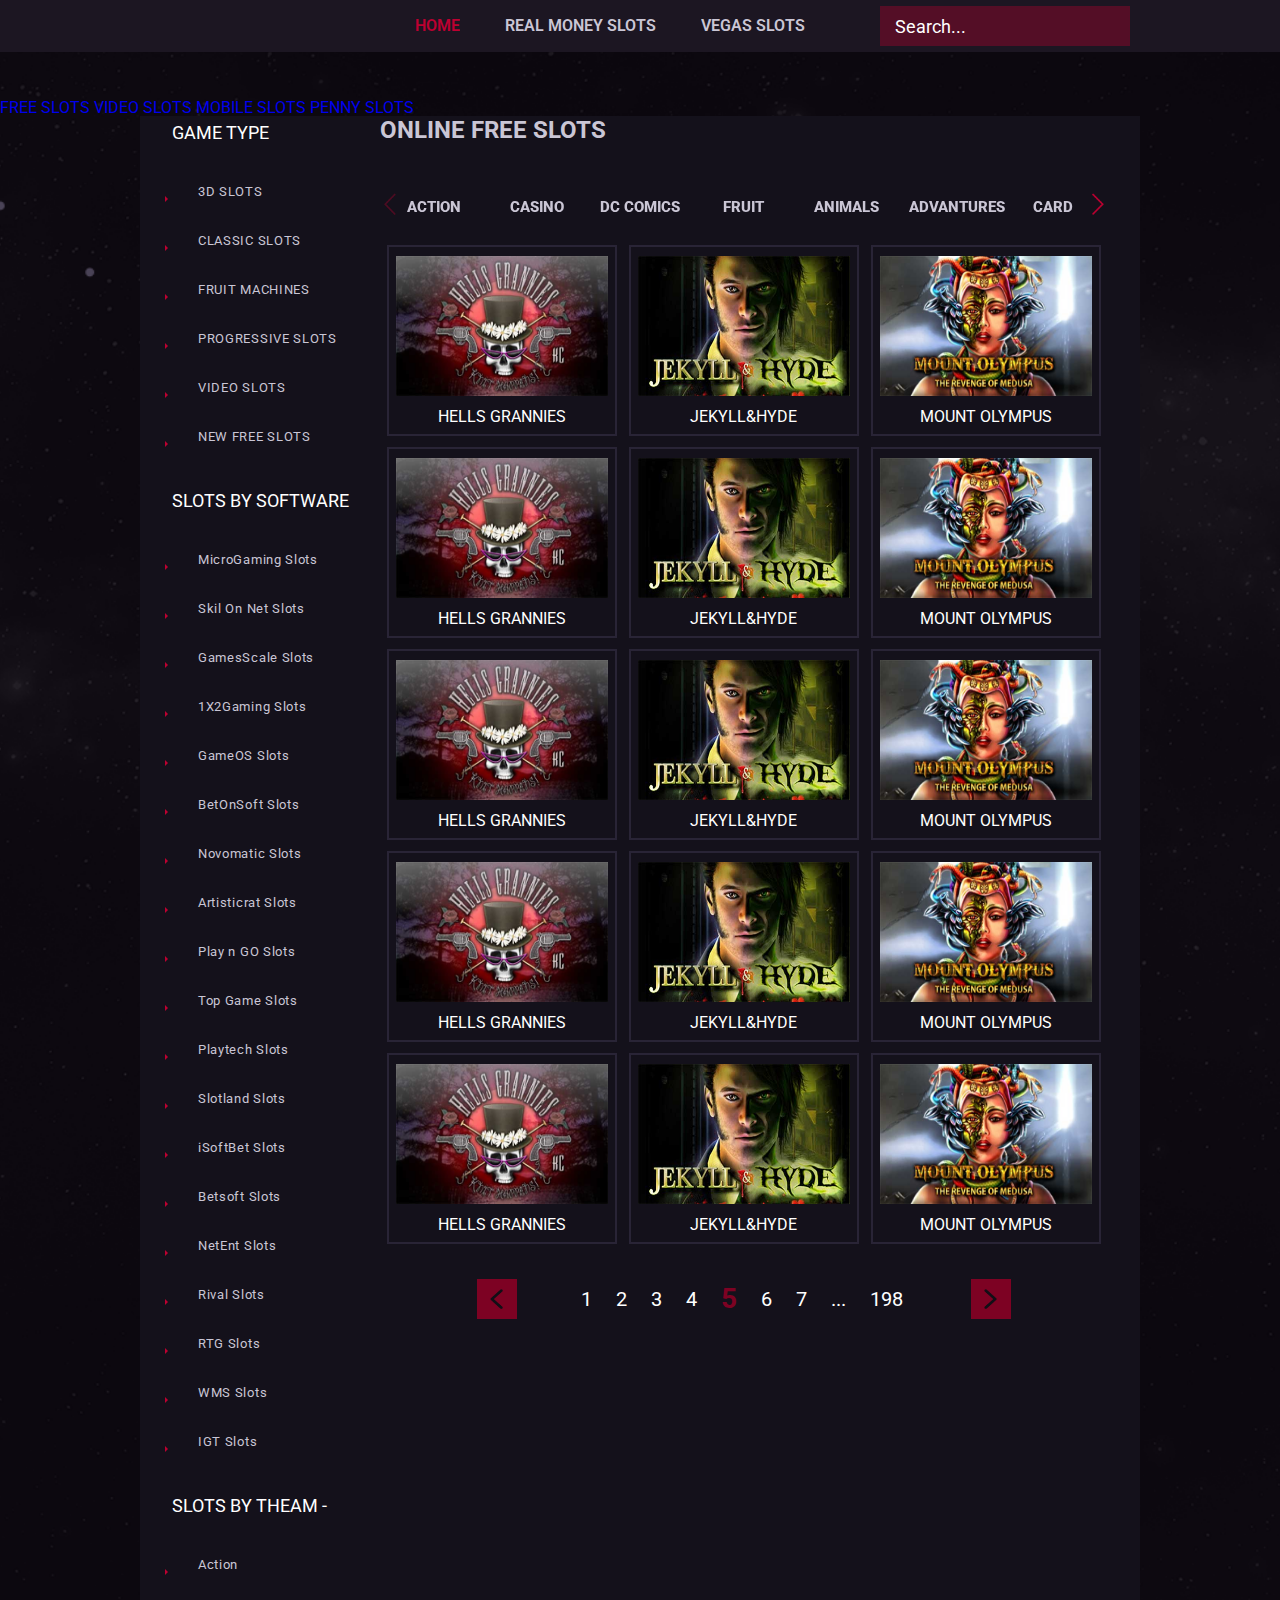
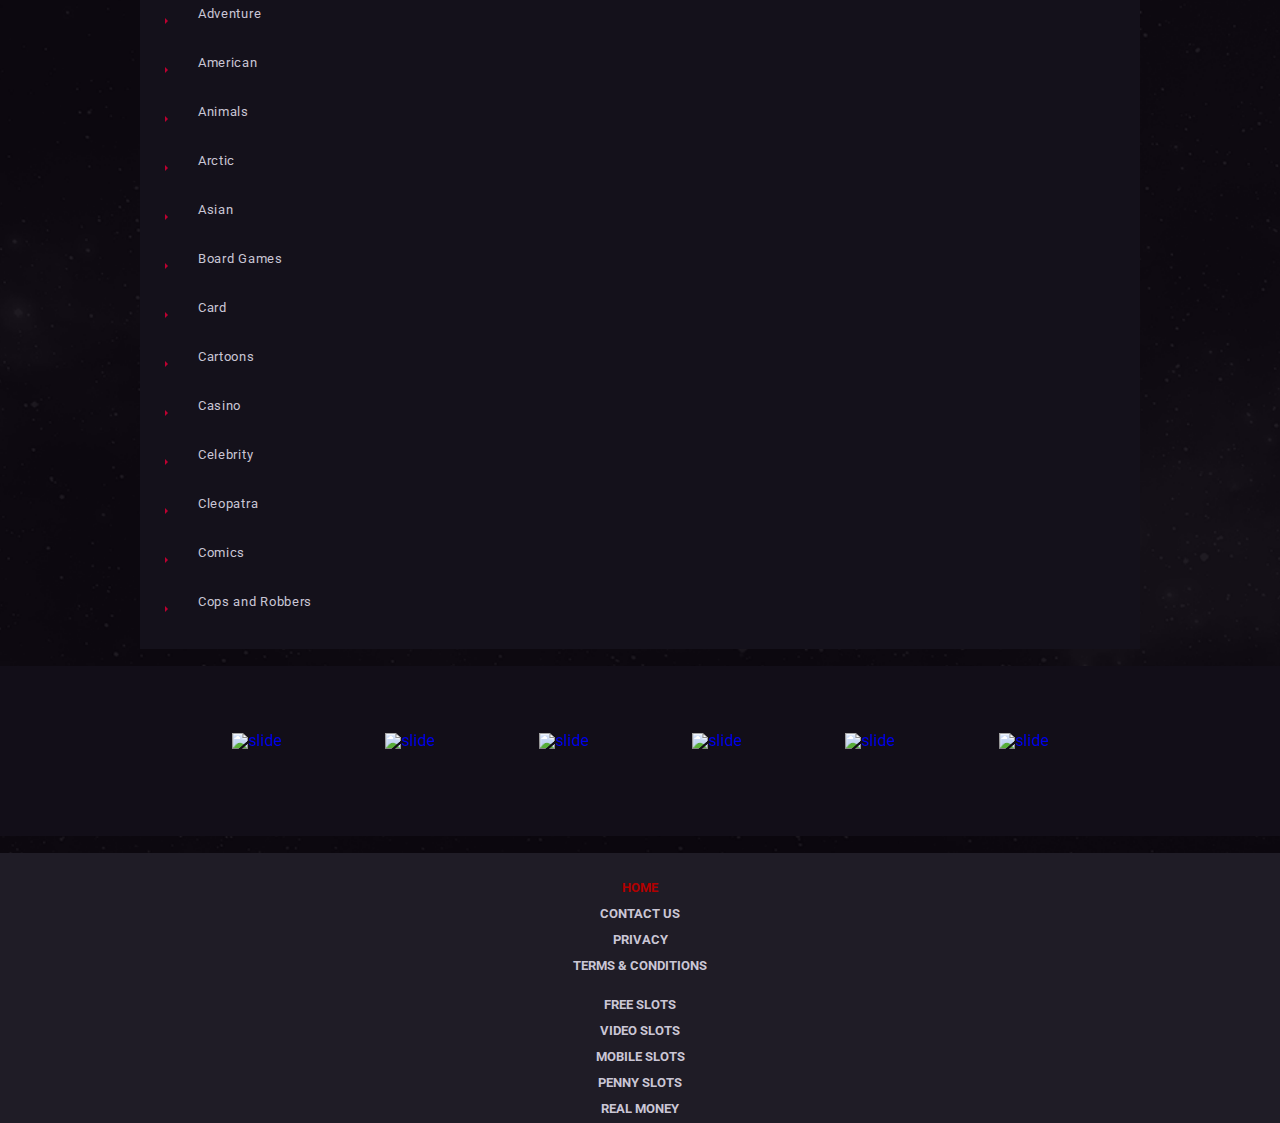
==== index.html @ ea0d7e95 "start" ====
﻿<!DOCTYPE html> 
<html lang="ru">
<head>
    <meta charset="utf-8" />
    <meta name="robots" content="noindex, nofollow">
    <meta name="viewport" content="width=device-width, initial-scale=1, shrink-to-fit=no">
    <meta name="format-detection" content="telephone=no">
    <meta name="format-detection" content="address=no">

    <title>Title</title>
    <link href='https://fonts.googleapis.com/css?family=Roboto:400,700&subset=cyrillic' rel='stylesheet' type='text/css'>
    <link rel="stylesheet" href="css/swiper.min.css" />
    <link rel="stylesheet" href="css/main.css" />
    
</head>
<body>

    <div class="site">

        <!-- site__header -->
        <header class="site__header">

            <!-- site__header-layout -->
            <div class="site__header-layout">

                <!-- logo -->
                <h1 class="logo">
                    <img src="img/logo.png" alt="Rolling Slots"/>
                </h1>
                <!-- /logo -->

                <!-- menu -->
                <nav class="menu">

                    <!-- menu__btn -->
                    <button class="menu__btn"><span></span></button>
                    <!-- /menu__btn -->

                    <!-- menu__home -->
                    <a href="#" class="menu__home"></a>
                    <!-- /menu__home -->

                    <!-- menu__wrap -->
                    <div class="menu__wrap">

                        <a href="#" class="active">HOME</a>
                        <a href="#">real money slots</a>
                        <a href="#">vegas slots</a>

                        <!-- menu__aside -->
                        <div class="menu__aside">
                            <dl>
                                <dt>Game type</dt>
                                <dd>
                                    <ul>
                                        <li><a href="#">3D SLOTS</a></li>
                                        <li><a href="#">CLASSIC SLOTS</a></li>
                                        <li><a href="#">FRUIT MACHINES</a></li>
                                        <li><a href="#">PROGRESSIVE SLOTS</a></li>
                                        <li><a href="#">VIDEO SLOTS</a></li>
                                        <li><a href="#">NEW FREE SLOTS</a></li>
                                    </ul>
                                </dd>

                                <dt>slots by software</dt>
                                <dd>
                                    <ul>
                                        <li><a href="#">MicroGaming Slots</a></li>
                                        <li><a href="#">Skil On Net Slots</a></li>
                                        <li><a href="#">GamesScale Slots</a></li>
                                        <li><a href="#">1X2Gaming Slots</a></li>
                                        <li><a href="#">GameOS Slots</a></li>
                                        <li><a href="#">BetOnSoft Slots</a></li>
                                        <li><a href="#">Novomatic Slots</a></li>
                                        <li><a href="#">Artisticrat Slots</a></li>
                                        <li><a href="#">Play n GO Slots</a></li>
                                        <li><a href="#">Top Game Slots</a></li>
                                        <li><a href="#">Playtech Slots</a></li>
                                        <li><a href="#">Slotland Slots</a></li>
                                        <li><a href="#">iSoftBet Slots</a></li>
                                        <li><a href="#">Betsoft Slots</a></li>
                                        <li><a href="#">NetEnt Slots</a></li>
                                        <li><a href="#">Rival Slots</a></li>
                                        <li><a href="#">RTG Slots</a></li>
                                        <li><a href="#">WMS Slots</a></li>
                                        <li><a href="#">IGT Slots</a></li>
                                    </ul>
                                </dd>

                                <dt>slots by ThEAM - </dt>
                                <dd>
                                    <ul>
                                        <li><a href="#">Action</a></li>
                                        <li><a href="#">Adventure</a></li>
                                        <li><a href="#">American</a></li>
                                        <li><a href="#">Animals</a></li>
                                        <li><a href="#">Arctic</a></li>
                                        <li><a href="#">Asian</a></li>
                                        <li><a href="#">Board Games</a></li>
                                        <li><a href="#">Card</a></li>
                                        <li><a href="#">Cartoons</a></li>
                                        <li><a href="#">Casino</a></li>
                                        <li><a href="#">Celebrity</a></li>
                                        <li><a href="#">Cleopatra</a></li>
                                        <li><a href="#">Comics</a></li>
                                        <li><a href="#">Cops and Robbers</a></li>
                                    </ul>
                                </dd>
                            </dl>
                        </div>
                        <!-- /menu__aside -->

                    </div>
                    <!-- /menu__wrap -->
                </nav>
                <!-- /menu -->

                <!-- search -->
                <div class="search">
                    <!-- search__frame -->
                    <div class="search__frame">
                        <input type="search" name="search" placeholder="Search..."/>
                        <button name="find" value="find"></button>
                    </div>
                    <!-- /search__frame -->
                </div>
                <!-- /search -->
            </div>
            <!-- /site__header-layout -->

        </header>
        <!-- /site__header -->

        <!-- site__content-menu -->
        <div class="site__content-menu">
            <a href="#">FREE SLOTS</a>
            <a href="#">VIDEO SLOTS</a>
            <a href="#">MOBILE SLOTS</a>
            <a href="#">PENNY SLOTS</a>
        </div>
        <!-- site__content-menu -->

        <!-- site__content -->
        <div class="site__content">

            <!-- site__content-layout -->
            <div class="site__content-layout">

                <!-- site__aside -->
                <aside class="menu__aside site__aside">

                    <dl>
                        <dt>Game type</dt>
                        <dd>
                            <ul>
                                <li><a href="#">3D SLOTS</a></li>
                                <li><a href="#">CLASSIC SLOTS</a></li>
                                <li><a href="#">FRUIT MACHINES</a></li>
                                <li><a href="#">PROGRESSIVE SLOTS</a></li>
                                <li><a href="#">VIDEO SLOTS</a></li>
                                <li><a href="#">NEW FREE SLOTS</a></li>
                            </ul>
                        </dd>

                        <dt>slots by software</dt>
                        <dd>
                            <ul>
                                <li><a href="#">MicroGaming Slots</a></li>
                                <li><a href="#">Skil On Net Slots</a></li>
                                <li><a href="#">GamesScale Slots</a></li>
                                <li><a href="#">1X2Gaming Slots</a></li>
                                <li><a href="#">GameOS Slots</a></li>
                                <li><a href="#">BetOnSoft Slots</a></li>
                                <li><a href="#">Novomatic Slots</a></li>
                                <li><a href="#">Artisticrat Slots</a></li>
                                <li><a href="#">Play n GO Slots</a></li>
                                <li><a href="#">Top Game Slots</a></li>
                                <li><a href="#">Playtech Slots</a></li>
                                <li><a href="#">Slotland Slots</a></li>
                                <li><a href="#">iSoftBet Slots</a></li>
                                <li><a href="#">Betsoft Slots</a></li>
                                <li><a href="#">NetEnt Slots</a></li>
                                <li><a href="#">Rival Slots</a></li>
                                <li><a href="#">RTG Slots</a></li>
                                <li><a href="#">WMS Slots</a></li>
                                <li><a href="#">IGT Slots</a></li>
                            </ul>
                        </dd>

                        <dt>slots by ThEAM - </dt>
                        <dd>
                            <ul>
                                <li><a href="#">Action</a></li>
                                <li><a href="#">Adventure</a></li>
                                <li><a href="#">American</a></li>
                                <li><a href="#">Animals</a></li>
                                <li><a href="#">Arctic</a></li>
                                <li><a href="#">Asian</a></li>
                                <li><a href="#">Board Games</a></li>
                                <li><a href="#">Card</a></li>
                                <li><a href="#">Cartoons</a></li>
                                <li><a href="#">Casino</a></li>
                                <li><a href="#">Celebrity</a></li>
                                <li><a href="#">Cleopatra</a></li>
                                <li><a href="#">Comics</a></li>
                                <li><a href="#">Cops and Robbers</a></li>
                            </ul>
                        </dd>
                    </dl>

                </aside>
                <!-- /site__aside -->

                <!-- site__wrap-center -->
                <div class="site__wrap-center">

                    <h2 class="site__title">Online free slots</h2>

                    <!-- /site__header -->
                    <div class="header-slider">

                        <div class="swiper-container header-slider__wrap">

                            <!-- swiper-wrapper -->
                            <div class="swiper-wrapper">

                                <!-- swiper-slide -->
                                <div class="swiper-slide">

                                    <div class="slider__layout">
                                    <!-- slider__item -->
                                    <a class="slider__item item_active" href="#">ACTION</a>
                                    <!-- /slider__item -->
                                    </div>

                                </div>
                                <!-- /swiper-slide -->
                                <!-- swiper-slide -->
                                <div class="swiper-slide">

                                    <div class="slider__layout">
                                    <!-- slider__item -->
                                    <a class="slider__item" href="#">CASINO</a>
                                    <!-- /slider__item -->
                                    </div>
                                </div>
                                <!-- /swiper-slide -->
                                <!-- swiper-slide -->
                                <div class="swiper-slide">
                                    <div class="slider__layout">
                                    <!-- slider__item -->
                                    <a class="slider__item" href="#">DC COMICS</a>
                                    <!-- /slider__item -->
                                    </div>
                                </div>
                                <!-- /swiper-slide -->
                                <!-- swiper-slide -->
                                <div class="swiper-slide">

                                    <div class="slider__layout">
                                    <!-- slider__item -->
                                    <a class="slider__item" href="#">FRUIT</a>
                                    <!-- /slider__item -->
                                    </div>
                                </div>
                                <!-- /swiper-slide -->
                                <!-- swiper-slide -->
                                <div class="swiper-slide">

                                    <div class="slider__layout">
                                    <!-- slider__item -->
                                    <a class="slider__item" href="#">ANIMALS</a>
                                    <!-- /slider__item -->
                                    </div>
                                </div>
                                <!-- /swiper-slide -->
                                <!-- swiper-slide -->
                                <div class="swiper-slide">

                                    <div class="slider__layout">
                                    <!-- slider__item -->
                                    <a class="slider__item" href="#">ADVANTURES</a>
                                    <!-- /slider__item -->
                                    </div>
                                </div>
                                <!-- /swiper-slide -->
                                <!-- swiper-slide -->
                                <div class="swiper-slide">

                                    <div class="slider__layout">
                                    <!-- slider__item -->
                                    <a class="slider__item" href="#">CARD</a>
                                    <!-- /slider__item -->
                                    </div>
                                </div>
                                <!-- /swiper-slide -->
                                <!-- swiper-slide -->
                                <div class="swiper-slide">

                                    <div class="slider__layout">
                                    <!-- slider__item -->
                                    <a class="slider__item" href="#">LUXURY</a>
                                    <!-- /slider__item -->
                                    </div>
                                </div>
                                <!-- /swiper-slide -->
                                <!-- swiper-slide -->
                                <div class="swiper-slide">

                                    <div class="slider__layout">
                                    <!-- slider__item -->
                                    <a class="slider__item" href="#">CAR</a>
                                    <!-- /slider__item -->
                                    </div>
                                </div>
                                <!-- /swiper-slide -->

                            </div>
                            <!-- /swiper-wrapper -->

                            <!-- swiper-button-prev -->
                            <div class="swiper-button-prev button_prev"></div>
                            <!-- /swiper-button-prev -->

                            <!-- swiper-button-next -->
                            <div class="swiper-button-next button_next"></div>
                            <!-- /swiper-button-next -->

                        </div>
                </div>
                    <!-- /site__header -->

                    <!-- /site__header -->
                    <div class="slots">
                    <ul>
                        <li class="slots__item">

                            <a class="slots__game" href="#">

                                <div class="slots__pic">
                                    <img src="pic/slots-pic.jpg" alt="Slots picture">
                                </div>

                                <span class="slots__title">Hells Grannies</span>

                                <div class="slots__hover">
                                    <span>PLAY</span>
                                </div>

                            </a>

                        </li>
                        <li class="slots__item">

                            <a class="slots__game" href="#">

                                <div class="slots__pic">
                                    <img src="pic/slots-pic1.jpg" alt="Slots picture">
                                </div>

                                <span class="slots__title">Jekyll&Hyde</span>


                                <div class="slots__hover">
                                    <span>PLAY</span>
                                </div>

                            </a>

                        </li>
                        <li class="slots__item">

                            <a class="slots__game" href="#">

                                <div class="slots__pic">
                                    <img src="pic/slots-pic2.jpg" alt="Slots picture">
                                </div>

                                <span class="slots__title">Mount Olympus</span>


                                <div class="slots__hover">
                                    <span>PLAY</span>
                                </div>

                            </a>

                        </li>
                        <li class="slots__item">

                            <a class="slots__game" href="#">

                                <div class="slots__pic">
                                    <img src="pic/slots-pic.jpg" alt="Slots picture">
                                </div>

                                <span class="slots__title">Hells Grannies</span>

                                <div class="slots__hover">
                                    <span>PLAY</span>
                                </div>

                            </a>

                        </li>
                        <li class="slots__item">

                            <a class="slots__game" href="#">

                                <div class="slots__pic">
                                    <img src="pic/slots-pic1.jpg" alt="Slots picture">
                                </div>

                                <span class="slots__title">Jekyll&Hyde</span>


                                <div class="slots__hover">
                                    <span>PLAY</span>
                                </div>

                            </a>

                        </li>
                        <li class="slots__item">

                            <a class="slots__game" href="#">

                                <div class="slots__pic">
                                    <img src="pic/slots-pic2.jpg" alt="Slots picture">
                                </div>

                                <span class="slots__title">Mount Olympus</span>


                                <div class="slots__hover">
                                    <span>PLAY</span>
                                </div>

                            </a>

                        </li>
                        <li class="slots__item">

                            <a class="slots__game" href="#">

                                <div class="slots__pic">
                                    <img src="pic/slots-pic.jpg" alt="Slots picture">
                                </div>

                                <span class="slots__title">Hells Grannies</span>

                                <div class="slots__hover">
                                    <span>PLAY</span>
                                </div>

                            </a>

                        </li>
                        <li class="slots__item">

                            <a class="slots__game" href="#">

                                <div class="slots__pic">
                                    <img src="pic/slots-pic1.jpg" alt="Slots picture">
                                </div>

                                <span class="slots__title">Jekyll&Hyde</span>


                                <div class="slots__hover">
                                    <span>PLAY</span>
                                </div>

                            </a>

                        </li>
                        <li class="slots__item">

                            <a class="slots__game" href="#">

                                <div class="slots__pic">
                                    <img src="pic/slots-pic2.jpg" alt="Slots picture">
                                </div>

                                <span class="slots__title">Mount Olympus</span>


                                <div class="slots__hover">
                                    <span>PLAY</span>
                                </div>

                            </a>

                        </li>
                        <li class="slots__item">

                            <a class="slots__game" href="#">

                                <div class="slots__pic">
                                    <img src="pic/slots-pic.jpg" alt="Slots picture">
                                </div>

                                <span class="slots__title">Hells Grannies</span>

                                <div class="slots__hover">
                                    <span>PLAY</span>
                                </div>

                            </a>

                        </li>
                        <li class="slots__item">

                            <a class="slots__game" href="#">

                                <div class="slots__pic">
                                    <img src="pic/slots-pic1.jpg" alt="Slots picture">
                                </div>

                                <span class="slots__title">Jekyll&Hyde</span>


                                <div class="slots__hover">
                                    <span>PLAY</span>
                                </div>

                            </a>

                        </li>
                        <li class="slots__item">

                            <a class="slots__game" href="#">

                                <div class="slots__pic">
                                    <img src="pic/slots-pic2.jpg" alt="Slots picture">
                                </div>

                                <span class="slots__title">Mount Olympus</span>


                                <div class="slots__hover">
                                    <span>PLAY</span>
                                </div>

                            </a>

                        </li>
                        <li class="slots__item">

                            <a class="slots__game" href="#">

                                <div class="slots__pic">
                                    <img src="pic/slots-pic.jpg" alt="Slots picture">
                                </div>

                                <span class="slots__title">Hells Grannies</span>

                                <div class="slots__hover">
                                    <span>PLAY</span>
                                </div>

                            </a>

                        </li>
                        <li class="slots__item">

                            <a class="slots__game" href="#">

                                <div class="slots__pic">
                                    <img src="pic/slots-pic1.jpg" alt="Slots picture">
                                </div>

                                <span class="slots__title">Jekyll&Hyde</span>


                                <div class="slots__hover">
                                    <span>PLAY</span>
                                </div>

                            </a>

                        </li>
                        <li class="slots__item">

                            <a class="slots__game" href="#">

                                <div class="slots__pic">
                                    <img src="pic/slots-pic2.jpg" alt="Slots picture">
                                </div>

                                <span class="slots__title">Mount Olympus</span>


                                <div class="slots__hover">
                                    <span>PLAY</span>
                                </div>

                            </a>

                        </li>
                    </ul>
                </div>
                    <!-- /site__header -->

                    <!--navigation-->
                    <div class="navigation">

                        <!--navigation__prev-->
                        <a href="#" class="navigation__prev"></a>
                        <!--/navigation__prev-->

                        <!--navigation__item-->
                        <a href="#" class="navigation__item">1</a>
                        <a href="#" class="navigation__item">2</a>
                        <a href="#" class="navigation__item">3</a>
                        <a href="#" class="navigation__item">4</a>
                        <a href="#" class="navigation__item  active">5</a>
                        <a href="#" class="navigation__item">6</a>
                        <a href="#" class="navigation__item">7</a>
                        <a href="#" class="navigation__item">...</a>
                        <a href="#" class="navigation__item">198</a>
                        <!--/navigation__item-->

                        <!--navigation__next-->
                        <a href="#" class="navigation__next"></a>
                        <!--/navigation__next-->

                    </div>
                    <!--/navigation-->

                 </div>
                <!-- /site__wrap-center -->

            </div>
            <!-- site__content-layout -->

            <!-- slider -->
            <div class="slider">

                <div class="slider__wrap">

                    <div class="swiper-container container_wrap">

                        <!-- swiper-wrapper -->
                        <div class="swiper-wrapper">

                            <!-- swiper-slide -->
                            <div class="swiper-slide">

                                <div class="slider__layout">

                                    <!-- slider__item -->
                                    <a class="slider__item" href="#">
                                        <img src="img/slider-slide01.png" alt="slide">
                                    </a>
                                    <!-- /slider__item -->

                                </div>

                            </div>
                            <!-- /swiper-slide -->
                            <!-- swiper-slide -->
                            <div class="swiper-slide">

                                <div class="slider__layout">

                                    <!-- slider__item -->
                                    <a class="slider__item" href="#">
                                        <img src="img/slider-slide02.png" alt="slide">
                                    </a>
                                    <!-- /slider__item -->

                                </div>

                            </div>
                            <!-- /swiper-slide -->
                            <!-- swiper-slide -->
                            <div class="swiper-slide">

                                <div class="slider__layout">

                                    <!-- slider__item -->
                                    <a class="slider__item" href="#">
                                        <img src="img/slider-slide03.png" alt="slide">
                                    </a>
                                    <!-- /slider__item -->

                                </div>

                            </div>
                            <!-- /swiper-slide -->
                            <!-- swiper-slide -->
                            <div class="swiper-slide">

                                <div class="slider__layout">

                                    <!-- slider__item -->
                                    <a class="slider__item" href="#">
                                        <img src="img/slider-slide04.png" alt="slide">
                                    </a>
                                    <!-- /slider__item -->

                                </div>

                            </div>
                            <!-- /swiper-slide -->
                            <!-- swiper-slide -->
                            <div class="swiper-slide">

                                <div class="slider__layout">

                                    <!-- slider__item -->
                                    <a class="slider__item" href="#">
                                        <img src="img/slider-slide05.png" alt="slide">
                                    </a>
                                    <!-- /slider__item -->

                                </div>

                            </div>
                            <!-- /swiper-slide -->
                            <!-- swiper-slide -->
                            <div class="swiper-slide">

                                <div class="slider__layout">

                                    <!-- slider__item -->
                                    <a class="slider__item" href="#">
                                        <img src="img/slider-slide06.png" alt="slide">
                                    </a>
                                    <!-- /slider__item -->

                                </div>

                            </div>
                            <!-- /swiper-slide -->
                            <!-- swiper-slide -->
                            <div class="swiper-slide">

                                <div class="slider__layout">

                                    <!-- slider__item -->
                                    <a class="slider__item" href="#">
                                        <img src="img/slider-slide01.png" alt="slide">
                                    </a>
                                    <!-- /slider__item -->

                                </div>

                            </div>
                            <!-- /swiper-slide -->
                            <!-- swiper-slide -->
                            <div class="swiper-slide">

                                <div class="slider__layout">

                                    <!-- slider__item -->
                                    <a class="slider__item" href="#">
                                        <img src="img/slider-slide02.png" alt="slide">
                                    </a>
                                    <!-- /slider__item -->

                                </div>

                            </div>
                            <!-- /swiper-slide -->
                            <!-- swiper-slide -->
                            <div class="swiper-slide">

                                <div class="slider__layout">

                                    <!-- slider__item -->
                                    <a class="slider__item" href="#">
                                        <img src="img/slider-slide03.png" alt="slide">
                                    </a>
                                    <!-- /slider__item -->

                                </div>

                            </div>
                            <!-- /swiper-slide -->
                            <!-- swiper-slide -->
                            <div class="swiper-slide">

                                <div class="slider__layout">

                                    <!-- slider__item -->
                                    <a class="slider__item" href="#">
                                        <img src="img/slider-slide04.png" alt="slide">
                                    </a>
                                    <!-- /slider__item -->

                                </div>

                            </div>
                            <!-- /swiper-slide -->
                            <!-- swiper-slide -->
                            <div class="swiper-slide">

                                <div class="slider__layout">

                                    <!-- slider__item -->
                                    <a class="slider__item" href="#">
                                        <img src="img/slider-slide05.png" alt="slide">
                                    </a>
                                    <!-- /slider__item -->

                                </div>

                            </div>
                            <!-- /swiper-slide -->
                            <!-- swiper-slide -->
                            <div class="swiper-slide">

                                <div class="slider__layout">

                                    <!-- slider__item -->
                                    <a class="slider__item" href="#">
                                        <img src="img/slider-slide06.png" alt="slide">
                                    </a>
                                    <!-- /slider__item -->

                                </div>

                            </div>
                            <!-- /swiper-slide -->


                        </div>
                        <!-- /swiper-wrapper -->

                    </div>

                    <!-- swiper-button-prev -->
                    <div class="slider_prev"></div>
                    <!-- /swiper-button-prev -->

                    <!-- swiper-button-next -->
                    <div class="slider_next"></div>
                    <!-- /swiper-button-next -->

                </div>

            </div>
            <!-- /slider -->

        </div>
        <!-- /site__content -->

        <!-- site__footer -->
        <footer class="site__footer">

            <div class="site__footer-layout">

                <ul>
                    <li>
                        <a href="#" class="active">home</a>
                        <a href="#">CONTACT US</a>
                        <a href="#">PRIVACY</a>
                        <a href="#">TERMS & CONDITIONS</a>
                    </li>

                    <li>
                        <a href="#">FREE SLOTS</a>
                        <a href="#">VIDEO SLOTS</a>
                        <a href="#">MOBILE SLOTS</a>
                    </li>

                    <li>
                        <a href="#">PENNY SLOTS</a>
                        <a href="#">REAL MONEY</a>
                        <a href="#">SLOTS BONUSES</a>
                    </li>
                </ul>

            </div>
            <!-- /site__footer-layout -->

        </footer>
        <!-- /site__footer -->

    </div><!-- /site -->

    <script src="js/jquery-2.1.3.min.js"></script>
    <script src="js/swiper.min.js"></script>
    <script src="js/jquery.main.js"></script>

</body>
</html>
---- css/main.css ----
@charset "utf-8";
/* --------------- Style to null --------------- */
*{-moz-box-sizing:border-box;box-sizing:border-box;}html,body,div,span,h1,h2,h3,h4,h5,h6,p,em,img,strong,sub,sup,b,u,i,dl,dt,dd,ol,ul,li,fieldset,form,label,table,tbody,tfoot,thead,tr,th,td,article,aside,canvas,details,figcaption,figure,a,footer,header,hgroup,menu,nav,section,summary,time,mark,audio,video{border:0;outline:0;vertical-align:baseline;background:transparent;font-size:100%;margin:0;padding:0;}a{background:transparent;}table{border-collapse:collapse;border-spacing:0;}td,td img{vertical-align:top;}input,select,button,textarea{font-size:12px;font-family:Arial, Helvetica, sans-serif;margin:0;}input[type="text"],input[type="password"],textarea,input[type="email"],input[type="phone"],input[type="number"]{font:12px Arial, Helvetica, sans-serif;padding:0;}input[type="checkbox"]{vertical-align:bottom;}input[type="radio"]{vertical-align:text-bottom;}sub{vertical-align:sub;font-size:smaller;}sup{vertical-align:super;font-size:smaller;}article,aside,details,figcaption,figure,footer,header,hgroup,menu,nav,section{display:block;}ul,ol{list-style:none;}html{overflow-y:scroll;overflow-x:auto;}html,body{height:100%;}body{line-height:1;color:#000;text-align:left;z-index:1;position:relative;}input [type='text']{padding:0;}textarea{resize:none;overflow:auto;}label,input[type="button"],input[type="submit"],button{cursor:pointer;}input[type="button"],input[type="reset"],input[type="submit"],button,input[type="text"],input[type="password"],textarea,input[type="email"],input[type="tel"],input[type="phone"],input[type="number"]{-webkit-appearance:none;}a,a:visited,a:hover,a:focus,a:active{text-decoration:none;}input[type="submit"]::-moz-focus-inner,button::-moz-focus-inner{border:0;padding:0;}input:invalid{outline:none;-moz-box-shadow:none;border:none;}::-ms-clear{display:none;}input,textarea,input[type="search"]:focus,:focus{outline:none;}
/* --------------- Style to null --------------- */

/*
    main styles
    version: 23.12.2015

    placeholder

    fonts

    site

    logo
*/

/* --------------- placeholder --------------- */
::-webkit-input-placeholder {
    color: #373146;
    -webkit-transition: color 300ms ease-in-out;
}
:-moz-placeholder {
    color: #373146;
    -webkit-transition: color 300ms ease-in-out;
    transition: color 300ms ease-in-out;
}
.placeholder {
    color: #373146;
    -webkit-transition: color 300ms ease-in-out;
    transition: color 300ms ease-in-out;
}
:focus::-webkit-input-placeholder {
    color: transparent
}
:focus::-moz-placeholder {
    color: transparent
}
:focus:-moz-placeholder {
    color: transparent
}
:focus:-ms-input-placeholder {
    color: transparent
}
/* --------------- /placeholder --------------- */
.slider{
    display: none;
}
/* --------------- site --------------- */
.site {
    font-family:'Roboto', sans-serif;
    min-height: 100%;
    min-width:320px;
    overflow: hidden;
    position: relative;
    color: #6e687d;
    z-index: 1;
    background: #0b060e url("../img/body_bg.png") no-repeat center;
    background-size: cover;
}
.site__title{
    margin: 0 5px;
    font-size: 15px;
    color: #cac6d5;
    text-transform: uppercase;
    line-height: 22px;
    padding-bottom: 11px;
    letter-spacing: .5px;
}
.mobile_none{
    display: none;
}
.site__title a{
    float: right;
    margin-left: 26px;
    margin-top: -7px;
    transition: opacity .3s ease;
}
.site__title a:hover{
    opacity: 0.7;
}
.site__content {
    position: relative;
    z-index: 2;
}
.site__content-layout {
    max-width: 1000px;
    margin: 0 auto;
    padding: 0 6.5px;
}
.site__wrap-center {
    margin-bottom: 11px;
    max-width: 729px;
}
.site__header {
    position: relative;
    height: 35px;
    margin-bottom: 27px;
    background-color: #1c1622;
    z-index: 4;
}
.site__header-layout{
    position: relative;
    max-width: 1000px;
    height: inherit;
    margin: 0 auto;
}
.site__aside{
    display: none;
}
.site__footer {
    z-index: 2;
    background-color: #1f1c26;
}
.site__footer-layout {
    padding-top: 22px;
    font-size: 13px;
    font-weight: 700;
    line-height: 26px;
    text-align: center;
    padding-bottom: 20px;
}
.site__footer-layout a{
    display: block;
    color: #cac6d5;
    text-transform: uppercase;
    transition: color .3s ease;
    -webkit-transition: color .3s ease;
}
.site__footer-layout a:hover,
.site__footer-layout .active{
    color: #b10000;
}
.site__footer-layout .active{
    cursor: default;
}
.site__footer-layout li:first-child{
    margin-bottom: 13px;
}
/* --------------- /site --------------- */

/* --------------- contact-form --------------- */
.contact-wrap{
    background: #14111b;
    border: 1px solid #373146;
    margin-bottom: 100px;
}
.contact-form{
    width: 272px;
    height: 100%;
    padding: 27px 34px 0;
    text-align: center;
    background-color: #1a1622;
    margin: 0 auto;
    padding-right: 29px;
}
.contact-form>input, .contact-form>textarea{
    display: block;
    width: 100%;
    height: 36px;
    border: 2px solid #373146;
    background: #17131e;
    margin-bottom: 9px;
    border-radius: 2px;
    color: #373146;
    padding-left: 10px;
}
.contact-form>textarea{
    height: 83px;
    padding-top: 8px;
}
.contact-wrap>div{
    position: relative;
}
.contact-wrap>div>img{
    position: absolute;
    width: 308px;
    bottom: -122px;
}
/* --------------- /contact-form --------------- */

/* --------------- btn --------------- */
.btn{
    background: url("../img/submit-btn.png");
    border: none;
    width: 270px;
    margin-left: -33px;
    height: 98px;
    background-repeat: no-repeat;
    font-size: 17px;
    color: #cac6d5;
    text-transform: uppercase;
    font-weight: 700;
    background-size: 272px 96px;
    opacity: 1;
    transition: opacity .3s ease, visibility .3s ease;
    -webkit-transition: opacity .3s ease, visibility .3s ease;
}
.btn:hover{
    transition: opacity .3s ease, visibility .3s ease;
    -webkit-transition: opacity .3s ease, visibility .3s ease;
    opacity: 0.7;
}
/* --------------- /btn --------------- */

/* --------------- feedback-wrap --------------- */
.feedback-wrap{
    padding-top: 24px;
}
.feedback-wrap>a{
    display: block;
    margin-left: 33px;
    padding-left: 61px;
    color: #fff;
    margin-bottom: 12px;
}
.feedback-wrap .main-link{
    background: url("../img/globus.png") left no-repeat;
    background-size: 40px;
    height: 46px;
    background-position: 0 3px;
    padding-top: 14px;
}
.feedback-wrap .mail-link{
    background: url("../img/letter-send.png") left no-repeat;
    background-size: 42px;
    height: 46px;
    background-position: 0 4px;
    padding-top: 14px;
}
.social-wrap{
    text-align: center;
    padding-bottom: 236px;
    background: url('../img/clock.png') no-repeat bottom;
    background-size: 89px;
    background-position: 184px 89px;
}
.social-wrap>a{
    width: 33px;
    height: 32px;
    display: inline-block;
    margin: 0 14px;
    opacity: 1;
    transition: opacity .3s ease, visibility .3s ease;
    -webkit-transition: opacity .3s ease, visibility .3s ease;
}
.social-wrap> .social-wrap-g{
    background: url("../img/social-g.png") left no-repeat;
    background-size: 33px;
    background-position: 0 -1px;
}
.social-wrap> .social-wrap-f{
    background: url("../img/social-f.png") left no-repeat;
    background-size: 33px;
    background-position: 0 -1px;
}
.social-wrap> .social-wrap-tw{
    background: url("../img/social-tw.png") left no-repeat;
    background-size: 33px;
    background-position: 0 -1px;
}
.social-wrap> .social-wrap-p{
    background: url("../img/social-p.png") left no-repeat;
    background-size: 33px;
    background-position: 0 -1px;
}
.social-wrap>a:hover{
    opacity: 0.5;
}
/* --------------- /feedback-wrap --------------- */

/* --------------- logo --------------- */
.logo {
    position: absolute;
    top: 0;
    left: 51px;
    height: 33px;
}
.logo:before {
    content: '';
    position: absolute;
    top: 4px;
    left: 125px;
    width: 82px;
    height: 38px;
    background: url("../img/logo-decoration.png") no-repeat 0 0;
    background-size: cover;
}
.logo img{
    height: 100%;
}
/* --------------- /logo --------------- */

/* --------------- menu --------------- */
.menu{
    position: absolute;
    top: 0;
    left: 0;
    height: 45px;
    font-weight: 600;
}
.menu__btn {
    position: absolute;
    top: 0;
    left: 0;
    width: 43px;
    height: 36px;
    padding: 0 12px 2px;
    border: none;
    background: none;
    transition: background .3s ease;
    -webkit-transition: background .3s ease;
}
.menu__btn:before{
    content: '';
    position: absolute;
    top: 0;
    left: 0;
    right: 0;
    bottom: 0;
    background-color: transparent;
    transition: background-color .3s ease;
    -webkit-transition: background-color .3s ease;
    z-index: -1;
}
.menu__btn:hover:before,
.menu.active .menu__btn:before{
    background-color: #bd0031
}
.menu__btn > span,
.menu__btn > span:before,
.menu__btn > span:after{
    position: relative;
    display: block;
    width: 100%;
    height: 2px;
    background-color: #bd0031;
    -webkit-transition: all .3s ease;
    transition: all .3s ease;
}
.menu__btn:hover > span,
.menu.active .menu__btn > span,
.menu__btn:hover > span:before,
.menu.active .menu__btn > span:before,
.menu__btn:hover > span:after,
.menu.active .menu__btn > span:after{
    background-color: #cac6d5;
}
.menu__btn > span:before,
.menu__btn > span:after {
    content: '';
    position: absolute;
    left: 0;
}
.menu__btn > span:after {
    top: 230%;
}
.menu__btn > span:before {
    bottom: 240%;
}
.menu__wrap{
    position: absolute;
    top: 36px;
    left: 0;
    width: 160px;
    padding: 14px 0 30px;
    background-color: #1c1622;
    opacity: 0;
    visibility: hidden;
    transition: opacity .3s ease, visibility .3s ease;
    -webkit-transition: opacity .3s ease, visibility .3s ease;
    box-shadow: 10px 0 0 rgba(0,0,0,.5);
}
.menu.active .menu__wrap{
    opacity: 1;
    visibility: visible;
}
.menu__wrap .menu__aside{
    padding-top: 9px;
}
.menu__wrap a,
.menu__aside a{
    display: block;
    position: relative;
    margin: 17px 11px;
    font-size: 12px;
    white-space: nowrap;
    text-overflow: ellipsis;
    overflow: hidden;
    color: #cac6d5;
    transition: color .3s ease;
    -webkit-transition: color .3s ease;
}
.menu a.active,
.menu__wrap a:hover,
.menu__aside a:hover{
    color: #bd0031;
}
.menu a.active{
    cursor: default;
}
.menu__wrap > a{
    text-transform: uppercase;
}
.menu__aside dd{
    font-size: 16px;
}
.menu__aside dt{
    height: 18px;
    margin-left: 20px;
    margin-bottom: 2px;
    padding-top: 4px;
    font-size: 11px;
    color: #4b4457;
    text-transform: uppercase;
}
.menu__wrap dd a,
.menu__aside dd > a{
    margin: 11px 11px 13px;
    font-size: 10px;
}
.menu__aside dl ul ul{
    display: none;
    overflow: hidden;
}
.menu__aside li a,
.menu__wrap li a{
    position: relative;
    padding-left: 10px;
    font-size: 10px;
    color: #cac6d5;
    letter-spacing: 0.7px;
    transition: color .3s ease;
    -webkit-transition: color .3s ease;
}
.menu__aside li a:after,
.menu__wrap li a:after {
    left: 0;
    top: 50%;
    border: solid transparent;
    content: " ";
    height: 0;
    width: 0;
    position: absolute;
    pointer-events: none;
    border-color: rgba(189, 0, 49, 0);
    border-left-color: #bd0031;
    border-width: 3px;
    margin-top: -3px;
}
.menu.active .menu__wrap a.btn_aside{
    padding-left: 0;
    margin-top: 15px;
}
/* --------------- /menu --------------- */

/* --------------- search --------------- */
.search{
    float: right;
    position: relative;
    width: 35px;
    height: 45px;
    margin-top: 4px;
    margin-right: 7px;
    cursor: pointer;
}
.search:before{
    content: '';
    display: block;
    margin-top: 5px;
    margin-left: 9px;
    width: 18px;
    height: 18px;
    background: url("../img/icons-lupa-res.png") no-repeat 0 0/18px 18px;
    opacity: 1;
    transition: opacity .3s ease, visibility .3s ease;
    -webkit-transition: opacity .3s ease, visibility .3s ease;
}
.search:hover:before{
    opacity: 0;
    visibility: hidden;
}
.search__frame{
    position: absolute;
    top: 0;
    right: 0;
    width: 132px;
    opacity: 0;
    visibility: hidden;
    transition: opacity.3s ease, visibility .3s ease;
    -webkit-transition: opacity.3s ease, visibility .3s ease;
}
.search:hover .search__frame{
    opacity: 1;
    visibility: visible;
}
.search__frame input{
    height: 29px;
    width: 100%;
    padding: 0 30px 0 5px;
    border: none;
    font: 10px 'Roboto', sans-serif;
    background-color: rgba(170, 2, 45, .4);
}
.search__frame button{
    position: absolute;
    top: 0;
    right: 0;
    width: 27px;
    height: 29px;
    border: none;
    background: url("../img/icons-lupa-res.png") no-repeat 1px 5px/18px 18px;
    transition: opacity .3s ease;
    -webkit-transition: opacity .3s ease;
}
.search__frame button:hover{

}
/* --------------- /search --------------- */

/* --------------- header-slider --------------- */
.header-slider{
    position: relative;
    width: 100%;
    padding: 0 7px;
    height: 44px;
    border-bottom: 2px solid #292436;
    border-top: 2px solid #292436;
    margin-bottom: 8px;
}
.header-slider  .slider__layout{
    padding: 11px;
    height: 40px;
    text-align: center;
}
.header-slider .slider__item{
    color: #cac6d5;
    font-size: 13px;
    font-weight: 800;
    transition: color .3s ease;
    -webkit-transition: color .3s ease;
}
.header-slider .slider__item:hover{
    color: #9b231c;
}
.item_active{
    color: #bd0031;
}
.button_next,
.button_prev{
    position: absolute;
    top: 33px;
    width:10px;
    height: 17px;
    background: url("../img/slider-left.png") no-repeat center;
    background-size: contain;
}
.button_prev{
    left: 0;
}
.button_next{
    background: url("../img/slider-right.png") no-repeat center;
    background-size: contain;
    right: 0;
}
/* --------------- header-slider --------------- */

/* --------------- slots --------------- */
.slots{
    text-align: center;
}
.slots ul{
    margin-bottom: 9px;
}
.slots__item{
    display: none;
    position: relative;
    vertical-align: top;
    margin: 0 3px 9px 3px;
    width: 199px;
    height: 158px;
    border: 2px solid #292436;
    text-align: center;
}
.slots ul li:nth-child(1),
.slots ul li:nth-child(2),
.slots ul li:nth-child(3),
.slots ul li:nth-child(4),
.slots ul li:nth-child(5){
    display: inline-block;
}
.slots__item a{
    display: block;
    padding: 5px 5px 0 5px;
}
.slots__pic{
    width: 100%;
    height: 116px;
    margin-bottom: 10px;
}
.slots__pic img{
    width: 100%;
    height: 100%;
}
.slots__title{
    color: #fff;
    font-size: 13px;
    text-transform: uppercase;
    transition: color .3s ease;
}
.slots__item:hover .slots__title{
    position: absolute;
    color: #9b032c;
    z-index: 3;
    width: 100%;
    left: 0;
    cursor: default;
}
.slots__item:hover .slots__hover{
    -webkit-transform: scaleY(1);
    transform: scaleY(1);
}
.slots__hover {
    width: 194px;
    height: 155px;
    -webkit-transform-origin: 0 100%;
    transform-origin: 0 100%;
    position: absolute;
    z-index: 1;
    right: 0;
    background: url("../img/slots-hover.png") no-repeat center;
    background-size: cover;
    -webkit-transform: scaleY(0);
    transform: scaleY(0);
    -webkit-transition-property: transform;
    transition-property: transform;
    -webkit-transition-duration: 0.3s;
    transition-duration: 0.3s;
    -webkit-transition-timing-function: ease-out;
    transition-timing-function: ease-out;
    top: -1px;
    cursor: default;
}
.slots__hover span{
    display: inline-block;
    margin-top: 64px;
    color: #fff;
    font-size: 15px;
    font-weight: 700;
    text-align: center;
    cursor: pointer;
    transition: color .3s ease;
}
.slots__hover span:hover{
    color: #9b032c;
}
/* --------------- /slots --------------- */

/* --------------- navigation --------------- */
.navigation{
    position: relative;
    display: block;
    text-align: center;
    margin-bottom: 20px;
}
.navigation__next,
.navigation__prev{
    position: relative;
    display: inline-block;
    vertical-align: middle;
    margin-right: 10px;
    width: 33px;
    height: 35px;
    background: #7d0223;
    transition: opacity .3s ease;
}
.navigation__next{
    margin-right: 0;
}
.navigation__next:hover,
.navigation__prev:hover{
    opacity: 0.7;
}
.navigation__next:before,
.navigation__prev:before{
    content:"";
    position: absolute;
    width: 12px;
    height: 18px;
    top: 8px;
    left: 9px;
    background: url("../img/left.png") no-repeat center;
    background-size: contain;
}
.navigation__next:before{
    background: url("../img/right.png") no-repeat center;
    background-size: contain;
}
.navigation__item{
    display: inline-block;
    vertical-align: middle;
    margin-right: 11px;
    font-size: 13px;
    color:#fff;
    transition: color .3s ease, font-size .3s ease;
    text-align: center;
}
.navigation__item:hover{
    color: #7d0223;
}
.navigation .active{
    color: #7d0223;
    font-size: 17px;
    font-weight: 700;
}
/* --------------- /navigation --------------- */

/* --------------- information --------------- */
.information{
    padding: 0 20px;
    margin-bottom: 22px;
}
.information ul{
    display: inline-block;
    text-align: left;
}
.information-item{
    font-weight: 700;
    display: block;
    margin-bottom: 6px;
}
.information__pic{
    display: inline-block;
    vertical-align: middle;
    width: 28px;
    height: 28px;
    background-position: center;
    background-repeat: no-repeat;
    background-size: contain;
    margin-right: 6px;
}
.information__name{
    display: inline-block;
    vertical-align: middle;
    color: #6e687d;
    font-size: 14px;
    padding-left: 12px;
    width: 133px;
}
.information__answer{
    display: inline-block;
    vertical-align:middle;
    color: #b90030;
    font-size: 14px;
    padding-left: 12px;
}
/* --------------- /information --------------- */

/* --------------- breadcrumbs --------------- */
.breadcrumbs {
    font-family:'Roboto', sans-serif;
    font-size: 13px;
    margin-bottom: 15px;
    position: relative;
    margin-top: 7px;
}
.breadcrumbs a{
    position: relative;
    margin-top: 3px;
    font-size: 13px;
    color: #6e687d;
    text-decoration: none;
    margin-right: 33px;
    cursor: pointer;
    padding-left: 2px;
    font-weight: 700;
}
.breadcrumbs a:after{
    content: '';
    position: absolute;
    width: 31px;
    height: 13px;
    top: 2px;
    right: -35px;
    background: url("../img/breadcrumbs-icon.png") no-repeat center;
    background-size: contain;
}
.breadcrumbs span{
    color: #cac6d5;
    padding-left: 2px;
}
.breadcrumbs a:last-child{
    margin-right: 0;
}
.breadcrumbs div{
    display: inline-block;
}
.breadcrumbs div a:last-child:after{
    display: none;
}
.breadcrumbs a:hover{
    color: #626262;
}
.breadcrumbs a:first-child {
    padding-left: 0;
}
.breadcrumbs a:hover{
    text-decoration: underline;
}
/* --------------- /breadcrumbs --------------- */

/* --------------- warming --------------- */
.warming{
    padding: 4px 10px;
    font-size: 13px;
    color: #bd0031;
    border-top: 2px solid #bd0031;
    border-bottom: 1px solid #bd0031;
    background: rgba(189, 0, 49, 0.42);
    text-align: center;
    margin-bottom: 15px;
    font-weight: 700;
    line-height: 15px;
}
.game-pic{
    width: 100%;
    height: auto;
}
/* --------------- /warming --------------- */

/* --------------- like --------------- */
.like{
    border-bottom: 2px solid #292436;
    padding-bottom: 28px;
    margin-bottom: 25px;
}
.like__scale{
    display: inline-block;
    vertical-align: middle;
}
.like__item{
}
.like__title{
    display: inline-block;
    vertical-align: middle;
    margin-bottom: 21px;
}
.like__title span{
    display: inline-block;
    vertical-align: middle;
    color: #6e687d;
    font-size: 13px;
    font-weight: 700;
    padding-top: 9px;
    letter-spacing: 0.3px;
}
.like__finger-up{
    display: inline-block;
    vertical-align: middle;
    position: relative;
    width:30px;
    height:27px;
    background: url("../img/finger-up.png")no-repeat center;
    background-size: contain;
    margin-left: 28px;
}
.like__finger-down{
    display: inline-block;
    vertical-align: middle;
    position: relative;
    width:30px;
    height:27px;
    background: url("../img/finger-down.png") no-repeat center;
    background-size: contain;
    margin-left: 12px;
    margin-top: 22px;
}
.like__finger-up:before{
    display: none;
    content: "";
    width:30px;
    height:27px;
    position: absolute;
    background: url("../img/finger-up-hover.png")no-repeat center;
    background-size: contain;
}
.like__finger-down:before{
    display: none;
    content: "";
    width:30px;
    height:27px;
    position: absolute;
    background: url("../img/finger-down-hover.png")no-repeat center;
    background-size: contain;
}
.like__finger-up:hover:before{
    display: block;
}
.like__finger-down:hover:before{
    display: block;
}
.like__name {
    color: #bd0031;
    display: inline-block;
    vertical-align: middle;
    width: 52px;
    text-align: right;
    font-size: 13px;
    margin-right: 5px;
}
.like__name_yes{
    display: none;
}
.like__value{
    position: relative;
    height: 2px;
    width: 240px;
    display: inline-block;
    vertical-align: middle;
    background: #292436;
}
.like__value:after,
.like__value:before{
    content: "";
    position: absolute;
    top: -3px;
    width: 8px;
    height: 8px;
    border-radius: 50%;
    background: #292436;
}
.like__value:after{
    right: 0;
}
.like__value:before{
    left: 0;
}
.like__value>div{
    position: relative;
    height: 3px;
}
.like__value .black:before,
.like__value .black:after,
.like__value>div:before,
.like__value>div:after{
    content: "";
    position: absolute;
    top: -3px;
    width: 8px;
    height: 8px;
    border-radius: 50%;
    background: #bd0031;
}
.like__value .black:before,
.like__value .black:after{
    background: #696377;
}
.like__value>div:before{
    left: 0;
}
.like__value>div:after{
    right: 0;
}
.like__value{

}
.red{
    background:#bd0031;
}
.red_number{
    color:#bd0031;
}
.black{
    background:#696377;
}
.like__number{
    position: absolute;
    font-size: 15px;
    right: -18px;
    top: -21px;
}
.black_number{
    color:#696377;
    top: 11px;
}
.black_name{
    color:#696377;
}
/* --------------- /like --------------- */

/* --------------- tags --------------- */
.tags{
    font-size: 13px;
    font-weight: 700;
    padding-left: 6px;
    margin-bottom:45px;
}
.tags__item{
    color:#bd0031;
}
/* --------------- /tags --------------- */

/* --------------- wizard --------------- */
.wizard__wrap{
    text-align: center;
    background: #1b1724;
    border-top: 1px solid #292436;
    border-bottom: 1px solid #292436;
    margin-top: 39px;
    margin-bottom: 87px;
}
.wizard__welcome{
    position: relative;
    display: inline-block;
    vertical-align: top;
    width: 220px;
    background:url("../img/wizard-bg.png") no-repeat center;
    background-size: cover;
    margin-bottom: 27px;
    margin-top: -14px;
    padding-bottom: 21px;
}
.wizard__welcome:after{
    content: "";
    width: 10.5px;
    height: 13px;
    position: absolute;
    background: url("../img/wizard-top-right.png") no-repeat center;
    background-size: contain;
    top: 0;
    right: -5px;
}
.wizard__usa{
    font-weight: 700;
    line-height: 20px;
    font-size: 19px;
    position: relative;
    padding: 10px 0;
    margin-bottom: 11px;
}
.wizard__usa:before,
.wizard__usa:after{
    content: "";
    position: absolute;
    width: 15px;
    height: 15px;
    top:50%;
    margin-top: -8.5px;
    background: url("../img/wizard-star.png") no-repeat center;
    background-size: contain;
}
.wizard__usa:before{
    left: 14px;
}
.wizard__usa:after{
   right: 20px;
}
.wizard__usa span{
    text-transform: uppercase;
    font-size: 19px;
    display: block;
    line-height: 22px;
}
.wizard__gradient{

}
.wizard__spins {
    margin-bottom: 11px;
}
.wizard__spins span{
    color:#f5f2ff;
    display: block;
    font-size: 34px;
    margin-bottom: -3px;
}
.wizard__spins .spins-number{
    font-size: 50px;
    margin-bottom: -3px;
}
.wizard__spins .spins{
    font-size: 28px;

}
.wizard__likes{
    font-size: 17px;
    font-weight: 700;
    padding: 11px 24px;
    text-align: left;
}
.like-number{
    color:#fefeff;
    display: inline-block;
    vertical-align: bottom;
}
.likes{
    color:#cac6d5;
    display: inline-block;
    vertical-align: bottom;
}
.wizard__up{
    display: inline-block;
    vertical-align: top;
    width: 30px;
    height: 31px;
    background: url("../img/wizard-finger-up.png") no-repeat center;
    background-size: contain;
    margin: 0 20px;
}
.wizard__bonus{
    position: relative;
    display: inline-block;
    vertical-align: top;
    width: 216px;
}
.wizard__code{
    width: 100%;
    font-family: "Roboto", "sans-serif";
    padding: 8px;
    border: 3px solid #b90030;
    color: #b90030;
    text-align: center;
    font-size: 20.5px;
    text-transform: uppercase;
    margin-bottom: 27px;
    font-weight: 700;
}
.wizard__logo{
    width: 158px;
    height: 51.5px;
    margin-bottom: 26px;
}
.wizard__logo img{
    margin-left: 27px;
    width: 100%;
    height: 100%;
}
.wizard__btn{
    display: block;
    width: 100%;
    padding: 21px 0 26px 0;
    color:#cac6d5;
    font-weight: 700;
    text-align: center;
    background: url("../img/wizard-bg-btn.png") no-repeat center;
    background-size: contain;
    transition: color .3s ease, background .3s ease;
}
.wizard__btn:hover{
    color:#fff;
}
.wizard__pic{
    position: relative;
    display: inline-block;
    vertical-align: top;
    width: 216px;
    height: 239.5px;
}
.wizard__mars{
    position: absolute;
    width: 170px;
    top: 0px;
    height: 304px;
    left: 50%;
    margin-left: -85px;
    background-repeat: no-repeat;
    background-position: center;
    background-size: contain;
    z-index: 2;
}
.wizard__flag{
    position: absolute;
    width: 121px;
    height: 168px;
    left: 124px;
    top: 27px;
    background-repeat: no-repeat;
    background-position: center;
    background-size: contain;
    z-index: 3;
}
/* --------------- /wizard --------------- */

@media (min-width: 768px) {

    /* --------------- /wizard --------------- */
    .header-slider {
        margin-bottom: 16px;
    }
    /* --------------- /wizard --------------- */

    /* --------------- breadcrumbs --------------- */
    .breadcrumbs {
        font-size: 14px;
        margin-bottom: 20px;
    }

    .breadcrumbs a {
        font-size: 14px;
        margin-right: 41px;
    }

    /* --------------- breadcrumbs --------------- */

    /* --------------- site --------------- */
    .site__header {
        height: 40px;
        margin-bottom: 48px;
    }
    .site__content-layout {
        padding: 0 20px;
    }
    .site__title {
        padding-bottom: 15px;
        font-size: 18px;
        margin-bottom: 0;
        line-height: 28px;
        padding-right: 190px;
        letter-spacing: 0;
    }
    /* --------------- /site --------------- */

    /* --------------- logo --------------- */
    .logo {
        height: 39px;
        left: 74px;
    }
    .logo:before {
        width: 102px;
        height: 40px;
        left: 159px;
    }
    /* --------------- /logo --------------- */

    /* --------------- menu --------------- */
    .menu {
        height: 48px;
    }
    .menu__btn {
        height: 40px;
        width: 50px;
        left: 11px;
        padding: 0 14px 1px;
    }
    .menu__btn > span,
    .menu__btn > span:before,
    .menu__btn > span:after {
        height: 3px;
    }
    .menu__wrap {
        top: 40px;
        width: 196px;
        padding-top: 15px;
    }
    .menu__wrap > a {
        font-size: 14px;
        margin: 23px 23px 29px;
    }
    .menu__aside dt {
        margin-left: 32px;
        font-size: 14px;
        color: #fff;
    }
    .menu__aside li a,
    .menu__wrap li a{
        margin: 21px 25px 22px;
        font-size: 12px;
    }
    /* --------------- /menu --------------- */

    /* --------------- search --------------- */
    .search {
        width: 180px;
        height: auto;
        margin-top: 5px;
        margin-right: 15px;
    }
    .search:before,
    .search__btn {
        display: none;
    }
    .search__frame {
        position: relative;
        top: 0;
        right: 0;
        width: 100%;
        background-color: transparent;
        opacity: 1;
        visibility: visible;
    }
    .search__frame input {
        height: 31px;
        padding-left: 10px;
        font-size: 13px;
    }
    .search__frame button {
        top: 0;
        right: 0;
        width: 28px;
        height: 31px;
        background-image: url("../img/icons-lupa-white.png");
        background-position: 1px 7px;
    }
    /* --------------- /search --------------- */

    /* --------------- header-slider --------------- */
    .header-slider .slider__item{
        font-size: 15px;
    }
    .header-slider .slider__layout{
        padding: 14px 11px;
    }
    /* --------------- /header-slider --------------- */

    /* --------------- slots --------------- */
    .slots ul {
        margin-bottom: 12px;
    }
    .slots__item {
        display: inline-block;
        width: 232px;
        height: 186px;
        margin: 0 4px 11px 4px;
    }
    .slots__title {
        font-size: 15px;
    }

    .slots__pic {
        height: 139px;
        margin-bottom: 9px;
    }
    .slots__hover {
        width: 227px;
        height: 183px;
    }
    .slots__hover span {
        margin-top: 74px;
        font-size: 18px;
    }
    /* --------------- /slots --------------- */

    /* --------------- navigation --------------- */
    .navigation__item {
        margin-right: 20px;
        font-size: 20px;
    }

    .navigation__next,
    .navigation__prev {
        margin-right: 60px;
        width: 40px;
        height: 40px;
    }

    .navigation__next {
        margin-right: 0;
        margin-left: 44px;
    }

    .navigation__next:before, .navigation__prev:before {
        width: 13px;
        height: 22px;
        top: 9px;
        left: 13px;
    }

    .navigation .active {
        font-size: 28px;
    }

    /* --------------- /navigation --------------- */

    /* --------------- information --------------- */
    .information {
        padding: 0 12px;
        margin-bottom: 36px;
    }
    .information ul:first-child{
        margin-right: 92px;
    }
    .information-item {
        margin-bottom: 11px;
    }
    .information__name {
        font-size: 17px;
        width: 161px;
    }
    .information__answer {
        font-size: 15px;
    }
    .information__pic {
        width: 35px;
    }
    /* --------------- information --------------- */

    /* --------------- warming --------------- */
    .warming {
        font-size: 15px;
        padding: 13px 120px;
        line-height: 19px;
        margin-bottom: 27px;
    }

    /* --------------- /warming --------------- */
    .game-pic {
        margin-bottom: 18px;
    }

    /* --------------- like --------------- */
    .like__finger-down,
    .like__finger-up {
        margin-left: 7px;
        width: 51px;
        height: 34px;
    }

    .like__finger-down {
        margin-left: 0px;
    }

    .like__title span {
        font-size: 15px;
    }

    .like__finger-up:before,
    .like__finger-down:before {
        width: 51px;
        height: 34px;
    }

    .like__title {
        padding-top: 9px;
        margin-right: 18px;
    }

    .like__name {
        margin-right: 11px;
        margin-bottom: 7px;
    }

    .like__value {
        height: 4px;
        width: 313px;
    }

    .like__number {
        font-size: 18px;
        right: -19px;
        top: -29px;
    }

    .like {
        padding-bottom: 11px;
        margin-bottom: 36px;
    }
    .black_number {
        top: 13px;
    }
    /* --------------- /like--------------- */
    /* --------------- tags--------------- */
    .tags {
        font-size: 16px;
        margin-bottom: 47px;
    }

    /* --------------- /tags--------------- */

    /* --------------- wizard--------------- */
    .wizard__wrap {
        text-align: left;
        margin-top: 35px;
        padding-left: 32px;
        margin-bottom: 50px;
    }
    .wizard__welcome {
        width: 231px;
        text-align: center;
        padding-bottom: 18px;
        margin-right: 22px;
        margin-bottom: 16px;
    }
    .wizard__usa span {
        font-size: 23px;
        line-height: 27px;
    }
    .wizard__usa {
        margin-bottom: 16px;
    }
    .wizard__spins .spins {
        font-size: 34px;
    }
    .wizard__spins span {
        font-size: 41px;
        margin-bottom: -3px;
    }
    .wizard__spins .spins-number {
        font-size: 59px;
        margin-bottom: -6px;
    }
    .wizard__spins {
        margin-bottom: 15px;
    }
    .wizard__likes {
        font-size: 20px;
        padding: 11px 0 22px 23px;
    }
    .wizard__up {
        width: 38px;
        height: 34px;
        margin: 0 22px;
    }
    .wizard__bonus {
        width: 205px;
        padding-top: 31px;
    }
    .wizard__code {
        font-size: 24.5px;
        margin-bottom: 34px;
        padding: 9px;
    }
    .wizard__logo {
        width: 182px;
        height: 56.5px;
        margin-bottom: 35px;
    }
    .wizard__logo img {
        margin-left: 11px;
    }
    .wizard__btn {
        padding: 23px 7px 31px 0;
        font-size: 20px;
        background-size: cover;
    }
    .wizard__mars {
        width: 190px;
        top: -25px;
        height: 347px;
        margin-left: -110px;
    }
    .wizard__flag {
        width: 119px;
        height: 168px;
        left: 137px;
        top: 53px;
    }
    .wizard__welcome:after {
        right: -8px;
    }
    /* --------------- /wizard--------------- */
}
@media (min-width: 950px) {

    /* --------------- site --------------- */
    .site:after{
        height: 270px;
    }
    .site__header{
        height: 52px;
        border-bottom-width: 3px;
    }
    .site__aside{
        position: absolute;
        top: 0;
        left: 0;
        display: block;
        width: 235px;
    }
    .site__content-layout{
        margin-bottom: 17px;
        background-color: #14111b;
    }
    .site__footer{
        position: absolute;
        left: 0;
        right: 0;
        bottom: 0;
        height: 270px;
    }
    /* --------------- /site --------------- */

    /* --------------- logo --------------- */
    .logo{
        position: absolute;
        top: 9px;
        left: -37px;
        margin: 0;
        padding: 0;
        width: 274px;
        height: 151px;
    }
    .logo:before{
        top: 0;
        left: 0;
        width: 274px;
        height: 151px;
        background: url("../img/logo-roling-slot.png") no-repeat 0 0;
    }
    .logo img{
        display: none;
    }
    /* --------------- /logo --------------- */

    /* --------------- menu --------------- */
    .menu{
        margin-top: 6px;
        margin-left: 210px;
        z-index: 2;
    }
    .menu__btn{
        display: none;
    }
    .menu__wrap{
        display: inline-block;
        vertical-align: top;
        position: static;
        width: auto;
        padding-top: 0;
        background: transparent;
        box-shadow: none;
        opacity: 1;
        visibility: visible;
    }
    .menu__wrap > a{
        display: inline-block;
        height: auto;
        margin: 12px 41px 0 0;
        padding: 0;
        font-size: 16px;
        color: #cac6d5;
        transition: color .3s ease;
        -webkit-transition: color .3s ease;
    }
    .menu__wrap a:hover{
        color: #bd0031;
    }
    .menu__wrap > a:after{
        display: none;
    }
    .menu__wrap .menu__aside{
        display: none;
    }
    .menu__aside dt{
        height: 34px;
        margin-bottom: 9px;
        padding-top: 8px;
        font-size: 18px;
    }
    .menu__wrap dd a,
    .menu__aside dd > a {
        display: block;
        height: 29px;
        font-size: 15px;
        padding-top: 9px;
        padding-left: 16px;
    }
    .menu__aside ul{
        padding: 5px 0;
    }
    .menu__aside li a,
    .menu__wrap li a{
        height: 27px;
        font-size: 13px;
        padding-left: 33px;
    }
    .menu__aside .btn_aside{
        height: 33px;
        margin-top: 15px;
        padding-top: 9px;
        padding-left: 0;
        font-size: 15px;
    }
    .menu__aside .btn_aside:after{
        display: none;
    }
    .menu__home{
        position: static;
        display: inline-block;
        width: 61px;
        height: 53px;
        background-size: auto;
        vertical-align: middle;
    }
    /* --------------- /menu --------------- */

    /* --------------- search --------------- */
    .search__frame{
        padding: 13px 0 9px 53px;
    }
    .search__frame button {
        top: 11px;
        right: 3px;
        width: 29px;
        height: 32px;
        background-size: 22px 23px;
    }
    /* --------------- /search --------------- */

}

@media (min-width: 1024px) {

    /* --------------- site --------------- */
    .site:after {
        content: '';
        display: block;
        clear: both;
        width: 100%;
        height: 267px;
    }
    .site__content-layout {
        position: relative;
        padding: 0;
    }
    .site__wrap-center {
        margin-left: 235px;
        margin-bottom: 11px;
        max-width: 737px;
    }
    .mobile_none{
        display: block;
        padding-right: 0;
    }
    .site__title{
        font-size: 24px;
        padding-bottom: 20px;
        margin-bottom: 21px;
    }
    /* ---------------/site--------------- */

    /* --------------- search --------------- */
    .search{
        width: 250px;
        margin-top: 6px;
        margin-right: 10px;
    }
    .search__frame{
        padding: 0;
    }
    .search__frame input{
        height: 40px;
        padding-left: 15px;
        padding-right: 40px;
        font-size: 18px;
        color: #fff;
    }
    .search__frame input::-webkit-input-placeholder {
        color: #fff;
    }
    .search__frame input:-moz-placeholder {
        color: #fff;
    }
    .search__frame input .placeholder {
        color: #fff;
    }
    .search__frame button {
        top: 3px;
        right: 7px;
        width: 29px;
        height: 32px;
        background-size: 22px 23px;
    }
    /* --------------- /search --------------- */

    /* --------------- slots --------------- */
    .slots__item {
        width: 230px;
        height: 191px;
        padding: 4px 2px 0 2px;
    }
    .slots__title {
        font-size: 30px;
    }
    .slots__pic{
        height: 140px;
        margin-bottom:13px;
    }
    .slots__hover {
        width: 226px;
        height: 187px;
    }
    .slots__hover span {
        margin-top: 83px;
    }
    .slots__title {
        font-size: 16px;
    }
    /* --------------- /slots --------------- */

    /* ---------------navigation --------------- */
    .navigation {
        margin-bottom: 45px;
    }
    /* --------------- /navigation --------------- */

    /* ---------------header-slider--------------- */
    .header-slider {
        border: none;
    }
    .button_next, .button_prev {
        top: 30px;
        width: 15px;
        height: 22px;
    }
    /* --------------- /header-slider --------------- */

    /* --------------- slider --------------- */
    .slider{
        display: block;
        position: relative;
        width: 100%;
        padding: 0;
        margin-bottom: 20px;
        background: #120e18;
    }
    .slider__wrap{
        position: relative;
        max-width: 1000px;
        margin: 0 auto;
        height: 170px;
        padding-top: 56px;
    }
    .container_wrap{
        width: 920px;
    }
    .slider  .slider__layout{
        padding: 10px;
        text-align: center;
    }
    .slider .slider__item{
        display: inline-block;
        vertical-align: middle;
    }
    .slider_next,
    .slider_prev{
        position: absolute;
        top: 50%;
        margin-top: -21px;
        width:22px;
        height: 42px;
        background: url("../img/wrap-slider-left.png") no-repeat center;
        background-size: contain;
    }
    .slider_prev{
        left: 0;
    }
    .slider_next{
        background: url("../img/wrap-slider-right.png") no-repeat center;
        background-size: contain;
        right: 0;
    }
    /* --------------- slider --------------- */

    /* --------------- warming --------------- */
    .warming{
       display: none;
    }
    /* --------------- /warming --------------- */

    /* --------------- breadcrumbs --------------- */
    .breadcrumbs {
        margin-bottom: 37px;
    }
    /* --------------- /breadcrumbs--------------- */

    /* --------------- slots--------------- */
    .slots ul {
        margin-bottom: 24px;
    }
    /* --------------- /slots--------------- */

    /* --------------- like--------------- */
    .like__title span {
        letter-spacing: 0.7px;
    }
    .like__finger-down, .like__finger-up {
        width: 45px;
    }
     .like__finger-up{
         margin-left: 13px;
    }
    .like__finger-down{
        margin-top: 25px;
    }
    .like__name_no{
        display: none;
    }
    .like__name_yes{
        display: inline-block;
    }
    .like__name {
        width: 55px;
    }
    .like__value {
        width: 318px;
    }
    .like__finger-up:before, .like__finger-down:before {
        width: 46px;
        height: 33px;
    }
    /* --------------- /like--------------- */

    /* --------------- tags--------------- */
    .tags {
        margin-bottom: 43px;
    }
    /* --------------- /tags--------------- */

    /* --------------- wizard--------------- */
    .wizard__wrap {
        margin-bottom: 62px;
    }
    .wizard__welcome {
        width: 248px;
        margin-top: -18px;
        margin-right: 36px;
    }
    .wizard__bonus {
        width: 203px;
        padding-top: 26px;
    }
    .wizard__pic {
        width: 200px;
    }
    .wizard__mars {
        width: 300px;
        top: -72px;
        height: 416px;
        margin-left: -110px;
    }
    .wizard__flag {
        width: 168px;
        height: 220px;
        left: 200px;
        top: 45px;
    }
    .wizard__welcome:after {
        right: -11px;
        width: 16.5px;
        height: 17px;
        top: 0px;
    }
    /* --------------- /wizard--------------- */

    /* --------------- information--------------- */
    .information__name {
        width: 156px;
        letter-spacing: -0.5px;
    }
    .information-item {
        margin-bottom: 10px;
    }
    .information ul:first-child {
        margin-right: 88px;
    }
    .information {
        margin-bottom: 42px;
    }
    /* --------------- /information--------------- */
}
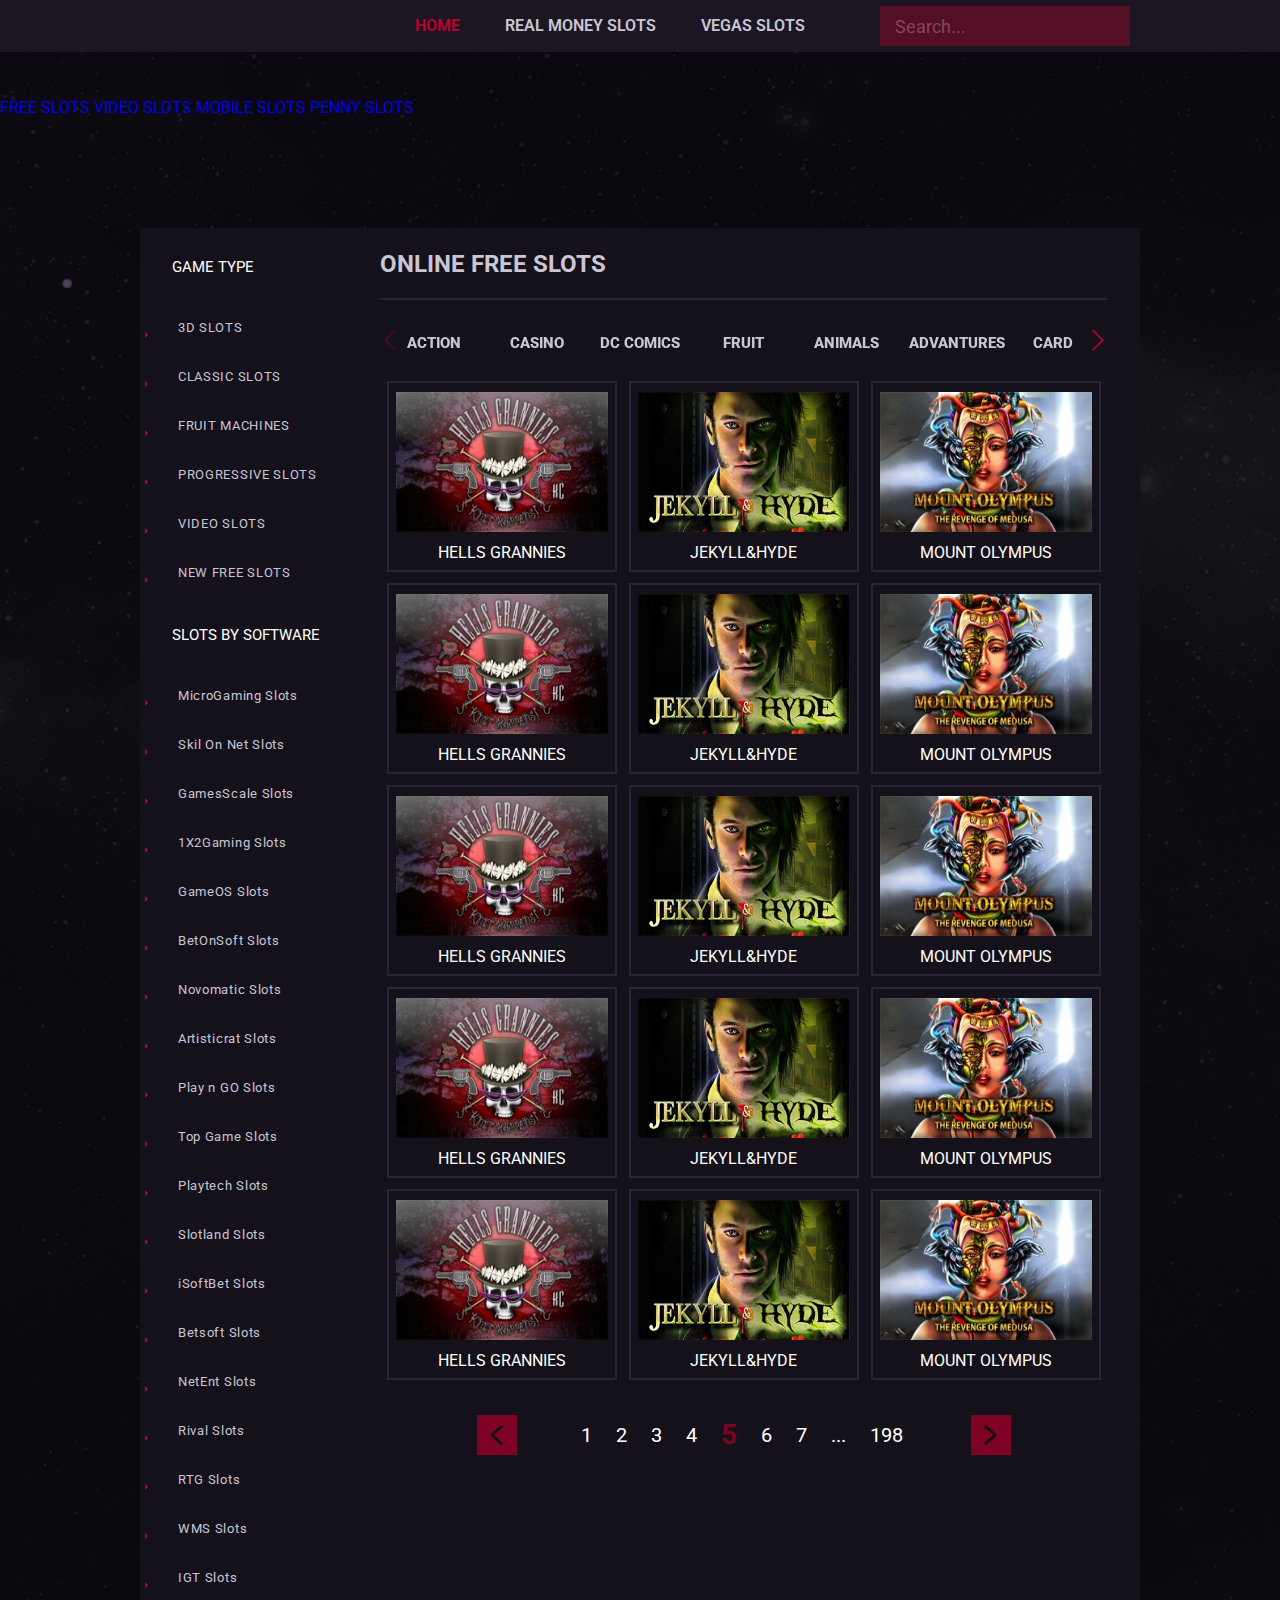
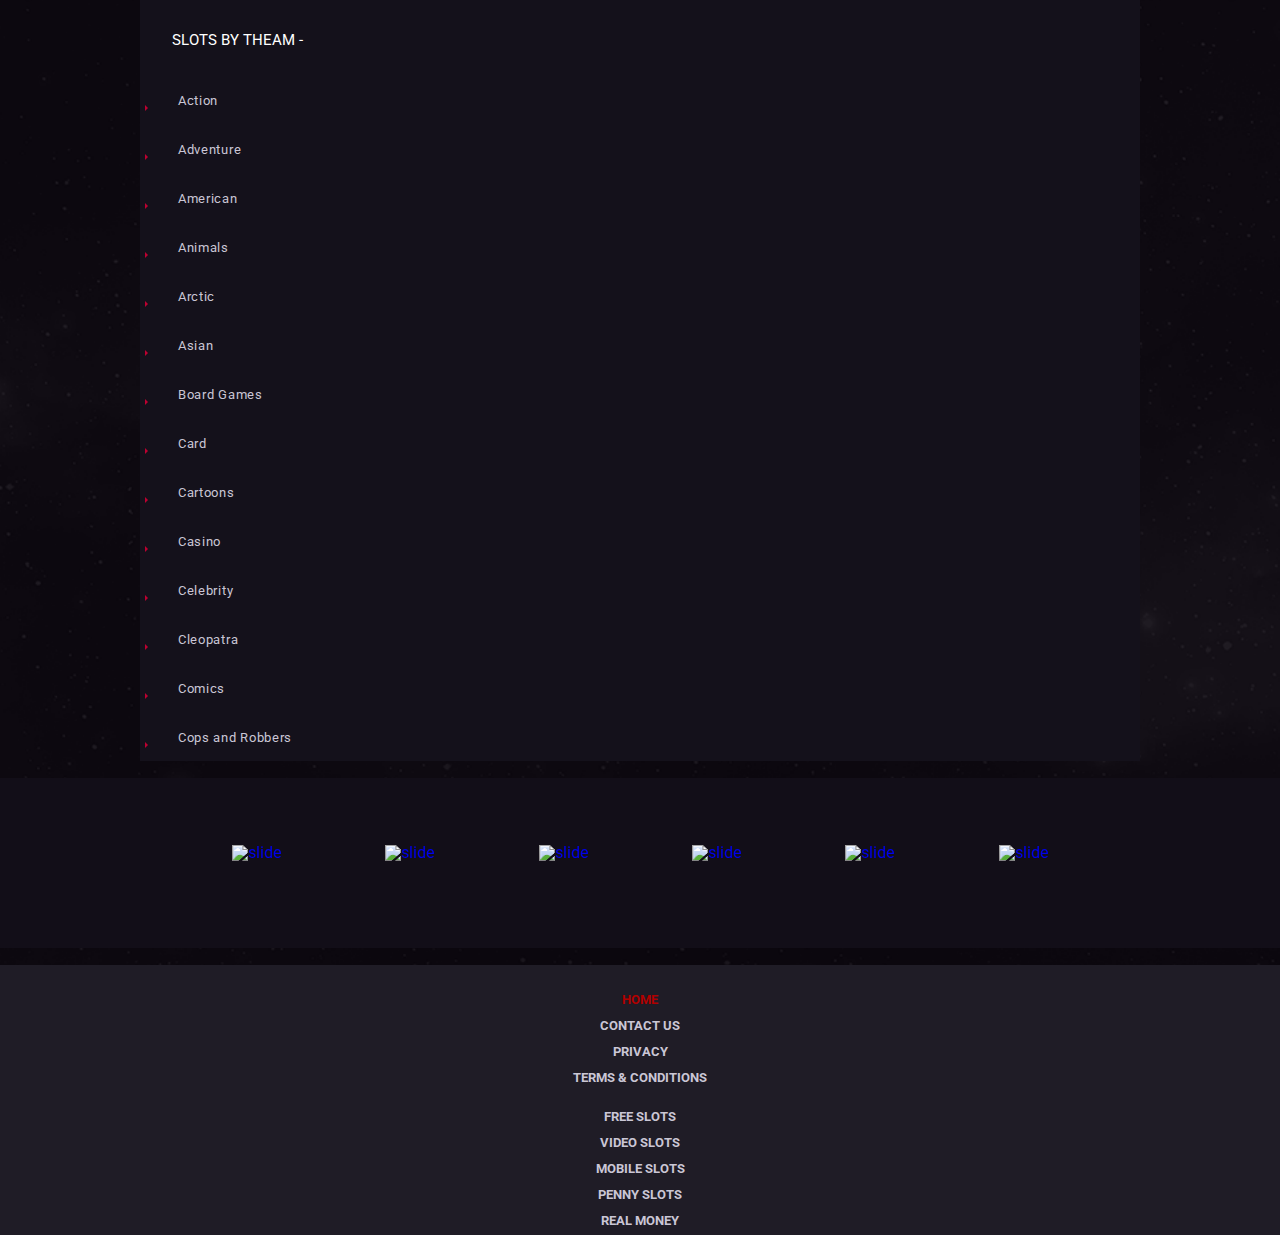
==== commit 536e2c94: "start" ====
--- a/index.html
+++ b/index.html
@@ -132,7 +132,7 @@
         <!-- /site__header -->
 
         <!-- site__content-menu -->
-        <div class="site__content-menu">
+        <div class="site__content-menu" style="height: 128px;">
             <a href="#">FREE SLOTS</a>
             <a href="#">VIDEO SLOTS</a>
             <a href="#">MOBILE SLOTS</a>
--- a/css/main.css
+++ b/css/main.css
@@ -67,6 +67,8 @@
     line-height: 22px;
     padding-bottom: 11px;
     letter-spacing: .5px;
+    border-bottom: 2px solid #292436;
+    margin-bottom: 10px;
 }
 .mobile_none{
     display: none;
@@ -144,7 +146,7 @@
 .contact-wrap{
     background: #14111b;
     border: 1px solid #373146;
-    margin-bottom: 100px;
+    margin: 0 5px 100px 5px;
 }
 .contact-form{
     width: 272px;
@@ -152,7 +154,7 @@
     padding: 27px 34px 0;
     text-align: center;
     background-color: #1a1622;
-    margin: 0 auto;
+    margin: -20px auto 0;
     padding-right: 29px;
 }
 .contact-form>input, .contact-form>textarea{
@@ -718,7 +720,7 @@
 
 /* --------------- information --------------- */
 .information{
-    padding: 0 20px;
+    padding: 0 0 0 20px;
     margin-bottom: 22px;
 }
 .information ul{
@@ -746,7 +748,7 @@
     color: #6e687d;
     font-size: 14px;
     padding-left: 12px;
-    width: 133px;
+    width: 140px;
 }
 .information__answer{
     display: inline-block;
@@ -1003,12 +1005,24 @@
 
 /* --------------- wizard --------------- */
 .wizard__wrap{
+    position: relative;
     text-align: center;
     background: #1b1724;
     border-top: 1px solid #292436;
     border-bottom: 1px solid #292436;
     margin-top: 39px;
     margin-bottom: 87px;
+}
+.wizard__wrap:before{
+    content: "";
+    position: absolute;
+    bottom: -66px;
+    left: -320px;
+    width: 661px;
+    height: 542px;
+    background: url("../img/wizard-background.png") no-repeat center;
+    background-size: contain;
+    z-index: 0;
 }
 .wizard__welcome{
     position: relative;
@@ -1136,6 +1150,7 @@
     height: 100%;
 }
 .wizard__btn{
+    position: relative;
     display: block;
     width: 100%;
     padding: 21px 0 26px 0;
@@ -1144,10 +1159,27 @@
     text-align: center;
     background: url("../img/wizard-bg-btn.png") no-repeat center;
     background-size: contain;
-    transition: color .3s ease, background .3s ease;
+    transition: color .3s ease;
 }
 .wizard__btn:hover{
     color:#fff;
+    z-index: 3;
+}
+.wizard__btn:before{
+    opacity: 0;
+    content: "";
+    position: absolute;
+    top: 0;
+    left: 0;
+    width: 215px;
+    height: 62px;
+    background: url("../img/wizard-bg-btn-hover.png") no-repeat center;
+    background-size: contain;
+    transition: opacity .3s ease;
+    z-index: -1;
+}
+.wizard__btn:hover:before{
+    opacity: 1;
 }
 .wizard__pic{
     position: relative;
@@ -1558,13 +1590,6 @@
     .site__header{
         height: 52px;
         border-bottom-width: 3px;
-    }
-    .site__aside{
-        position: absolute;
-        top: 0;
-        left: 0;
-        display: block;
-        width: 235px;
     }
     .site__content-layout{
         margin-bottom: 17px;
@@ -1713,18 +1738,26 @@
         padding: 0;
     }
     .site__wrap-center {
+        max-width: 737px;
         margin-left: 235px;
         margin-bottom: 11px;
-        max-width: 737px;
-    }
-    .mobile_none{
+        padding-top: 22px;
+    }
+    .site__aside{
+        position: absolute;
+        top: 24px;
+        left: 0;
         display: block;
-        padding-right: 0;
+        width: 235px;
     }
     .site__title{
         font-size: 24px;
         padding-bottom: 20px;
         margin-bottom: 21px;
+    }
+    .mobile_none{
+        display: block;
+        padding-right: 0;
     }
     /* ---------------/site--------------- */
 
@@ -1741,17 +1774,24 @@
         height: 40px;
         padding-left: 15px;
         padding-right: 40px;
+        font-family: "Roboto", "sans-serif";
         font-size: 18px;
+        font-weight: 400;
         color: #fff;
     }
     .search__frame input::-webkit-input-placeholder {
-        color: #fff;
+        color: #804a5c;
+        -webkit-transition: color 300ms ease-in-out;
     }
     .search__frame input:-moz-placeholder {
-        color: #fff;
+        color: #804a5c;
+        -webkit-transition: color 300ms ease-in-out;
+        transition: color 300ms ease-in-out;
     }
     .search__frame input .placeholder {
-        color: #fff;
+        color: #804a5c;
+        -webkit-transition: color 300ms ease-in-out;
+        transition: color 300ms ease-in-out;
     }
     .search__frame button {
         top: 3px;
@@ -1762,6 +1802,16 @@
     }
     /* --------------- /search --------------- */
 
+    /* --------------- menu__aside --------------- */
+    .menu__aside dt{
+        font-size: 15px;
+    }
+    .menu__aside li a,
+    .menu__wrap li a{
+        margin: 21px 5px 22px;
+    }
+    /* --------------- /menu__aside --------------- */
+
     /* --------------- slots --------------- */
     .slots__item {
         width: 230px;
@@ -1797,7 +1847,8 @@
     .header-slider {
         border: none;
     }
-    .button_next, .button_prev {
+    .button_next,
+    .button_prev {
         top: 30px;
         width: 15px;
         height: 22px;
@@ -1890,6 +1941,7 @@
     }
     .like__name {
         width: 55px;
+        vertical-align: baseline;
     }
     .like__value {
         width: 318px;
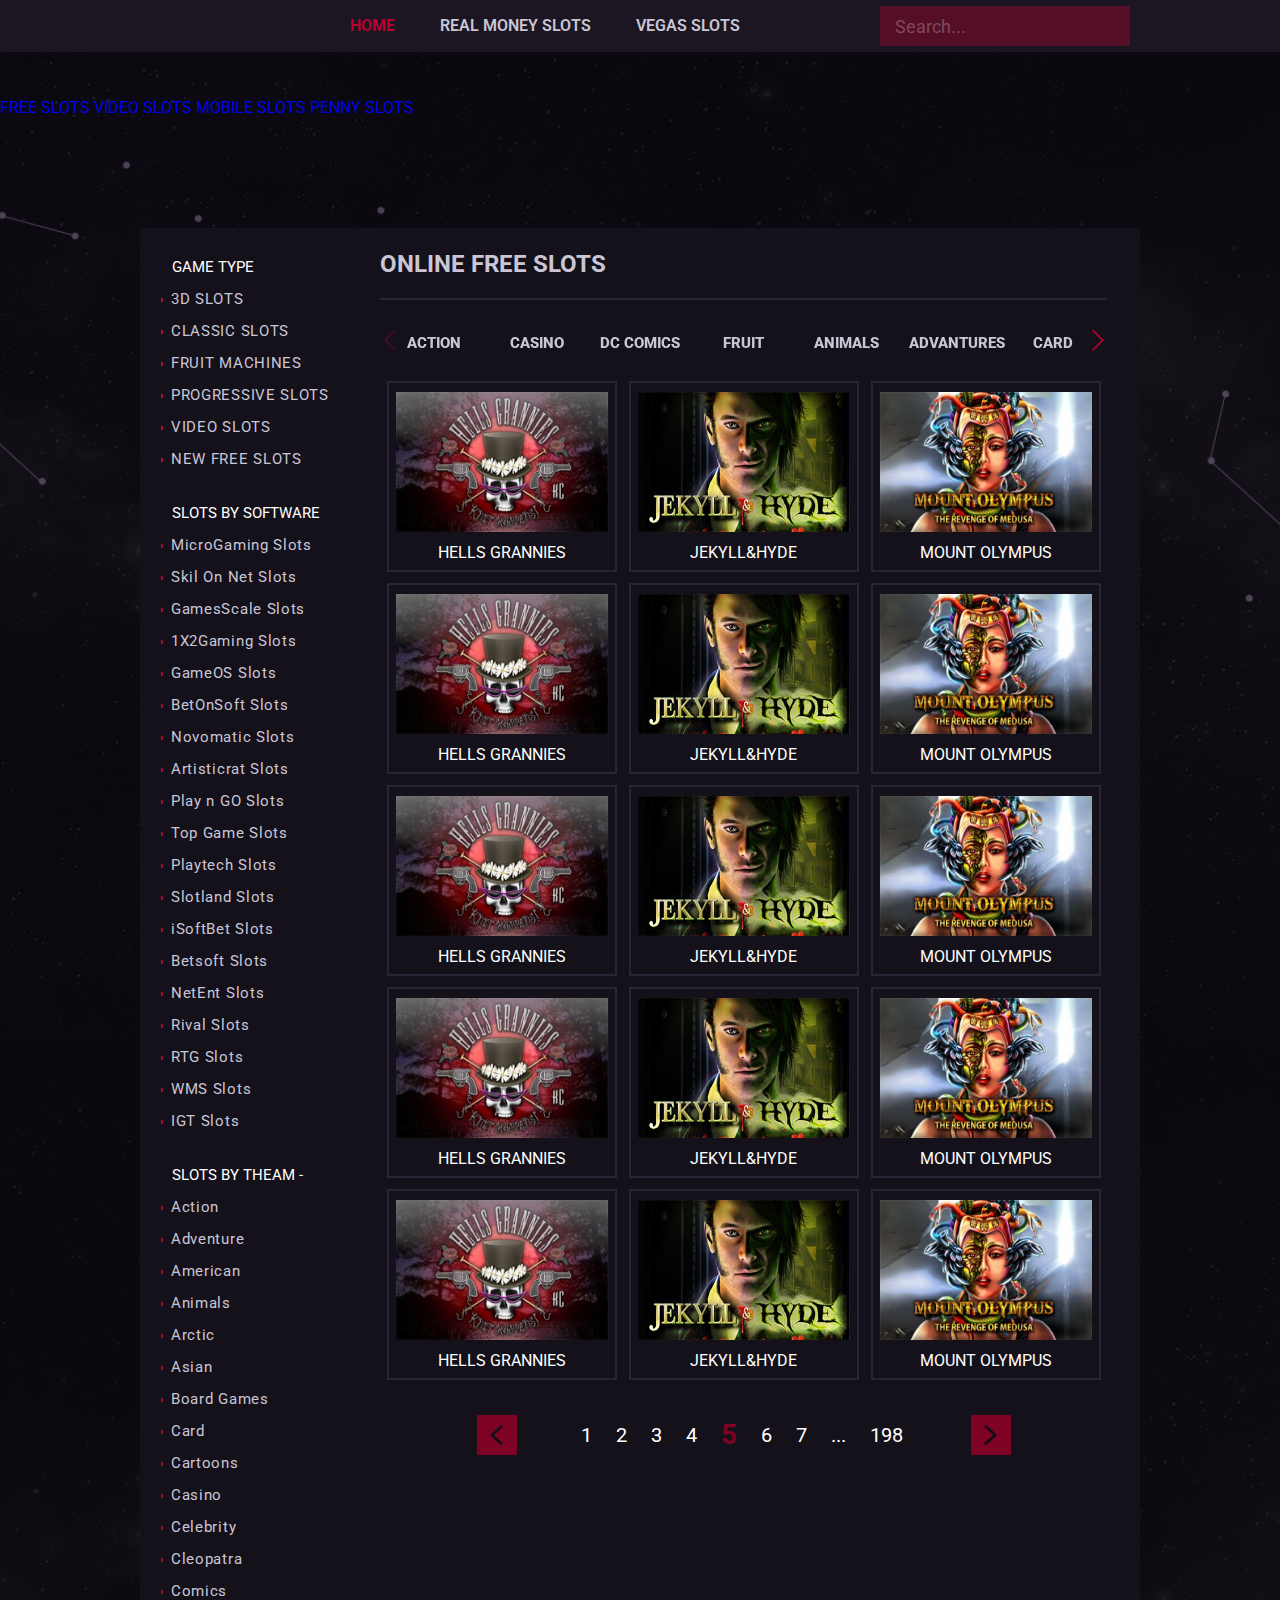
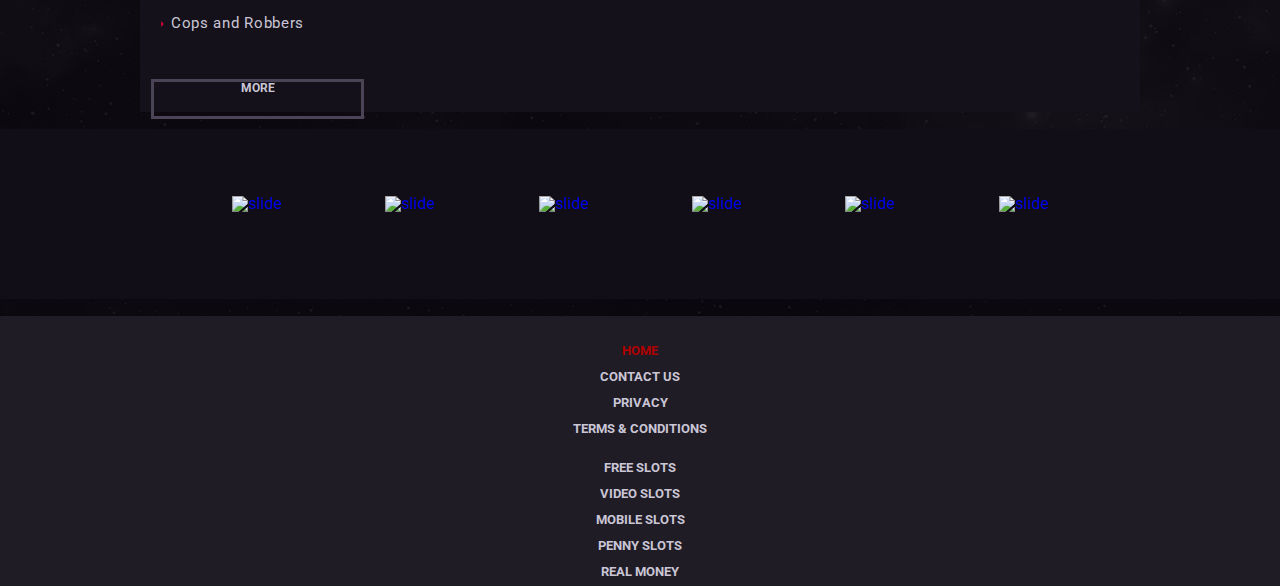
==== commit c413f8d7: "start" ====
--- a/index.html
+++ b/index.html
@@ -208,6 +208,8 @@
                         </dd>
                     </dl>
 
+                    <a href="#" class="btn btn_more">MORE</a>
+
                 </aside>
                 <!-- /site__aside -->
 
--- a/css/main.css
+++ b/css/main.css
@@ -156,6 +156,13 @@
     background-color: #1a1622;
     margin: -20px auto 0;
     padding-right: 29px;
+    float: right;
+    margin-right: 13px;
+}
+.contact-wrap:after{
+    content: '';
+    display: block;
+    clear: both;
 }
 .contact-form>input, .contact-form>textarea{
     display: block;
@@ -171,14 +178,18 @@
 .contact-form>textarea{
     height: 83px;
     padding-top: 8px;
+    margin-bottom: 3px;
 }
 .contact-wrap>div{
     position: relative;
+    width: 300px;
+    float: left;
 }
 .contact-wrap>div>img{
     position: absolute;
     width: 308px;
-    bottom: -122px;
+    bottom: -126px;
+    left: -7px;
 }
 /* --------------- /contact-form --------------- */
 
@@ -204,18 +215,31 @@
     -webkit-transition: opacity .3s ease, visibility .3s ease;
     opacity: 0.7;
 }
+.btn_more{
+    width: auto;
+    height: 40px;
+    margin: 0 auto;
+    border: 3px solid #4b4457;
+    text-align: center;
+    background: none;
+}
 /* --------------- /btn --------------- */
 
 /* --------------- feedback-wrap --------------- */
 .feedback-wrap{
-    padding-top: 24px;
+    padding-top: 17px;
 }
 .feedback-wrap>a{
     display: block;
-    margin-left: 33px;
+    margin-left: 26px;
     padding-left: 61px;
     color: #fff;
     margin-bottom: 12px;
+    transition: color .3s ease;
+    -webkit-transition: color .3s ease;
+}
+.feedback-wrap>a:hover{
+    color: #bd0031;
 }
 .feedback-wrap .main-link{
     background: url("../img/globus.png") left no-repeat;
@@ -236,7 +260,8 @@
     padding-bottom: 236px;
     background: url('../img/clock.png') no-repeat bottom;
     background-size: 89px;
-    background-position: 184px 89px;
+    background-position: 178px 102px;
+    padding-top: 11px;
 }
 .social-wrap>a{
     width: 33px;
@@ -450,10 +475,6 @@
     border-left-color: #bd0031;
     border-width: 3px;
     margin-top: -3px;
-}
-.menu.active .menu__wrap a.btn_aside{
-    padding-left: 0;
-    margin-top: 15px;
 }
 /* --------------- /menu --------------- */
 
@@ -1075,6 +1096,7 @@
     font-size: 19px;
     display: block;
     line-height: 22px;
+    text-align: center;
 }
 .wizard__gradient{
 
@@ -1245,12 +1267,94 @@
     .site__title {
         padding-bottom: 15px;
         font-size: 18px;
-        margin-bottom: 0;
+        margin-bottom: 14px;
         line-height: 28px;
         padding-right: 190px;
         letter-spacing: 0;
     }
     /* --------------- /site --------------- */
+
+    /* --------------- contact-form --------------- */
+    .contact-wrap>div {
+        width: 344px;
+    }
+    .contact-form {
+        width: 316px;
+        height: 100%;
+        padding: 31px 38px 0;
+        margin: -22px auto 0;
+        padding-right: 34px;
+        float: right;
+        margin-right: 10px;
+    }
+    .contact-form>input, .contact-form>textarea {
+        height: 42px;
+        margin-bottom: 11px;
+        border-radius: 2px;
+        padding-left: 10px;
+        font-size: 15px;
+    }
+    .contact-form>textarea {
+        height: 97px;
+    }
+    /* --------------- /contact-form --------------- */
+
+
+    /* --------------- feedback-wrap --------------- */
+    .contact-wrap>div>img {
+        position: absolute;
+        width: 356px;
+        bottom: -187px;
+    }
+    .feedback-wrap {
+        padding-top: 28px;
+        font-size: 17px;
+    }
+    .feedback-wrap .main-link {
+        background-size: 48px;
+        height: 61px;
+        background-position: 1px 0px;
+        padding-top: 14px;
+        margin-left: 22px;
+        margin-bottom: 8px;
+    }
+    .feedback-wrap>a {
+        padding-left: 74px;
+    }
+    .feedback-wrap .mail-link {
+        background-size: 48px;
+        height: 52px;
+        background-position: 0 1px;
+        padding-top: 14px;
+        padding-left: 70px;
+    }
+    .social-wrap>a {
+        width: 42px;
+        height: 42px;
+        margin: 0 18px;
+    }
+    .social-wrap>a:last-child{
+        margin-right: 0;
+    }
+    .social-wrap> .social-wrap-g {
+        background-size: 43px;
+        background-position: 0 -1px;
+    }
+    .social-wrap> .social-wrap-f {
+        background-size: 43px;
+    }
+    .social-wrap> .social-wrap-tw {
+        background-size: 43px;
+    }
+    .social-wrap> .social-wrap-p {
+        background-size: 43px;
+    }
+    .social-wrap {
+        padding-left: 15px;
+        background-size: 104px;
+        background-position: 211px 106px;
+    }
+    /* --------------- /feedback-wrap --------------- */
 
     /* --------------- logo --------------- */
     .logo {
@@ -1262,6 +1366,7 @@
         height: 40px;
         left: 159px;
     }
+
     /* --------------- /logo --------------- */
 
     /* --------------- menu --------------- */
@@ -1299,6 +1404,8 @@
         font-size: 12px;
     }
     /* --------------- /menu --------------- */
+
+
 
     /* --------------- search --------------- */
     .search {
@@ -1578,6 +1685,11 @@
     }
     .wizard__welcome:after {
         right: -8px;
+    }
+    .wizard__btn:before {
+        width: 205px;
+        height: 73px;
+        background-size: cover;
     }
     /* --------------- /wizard--------------- */
 }
@@ -1688,24 +1800,6 @@
         font-size: 13px;
         padding-left: 33px;
     }
-    .menu__aside .btn_aside{
-        height: 33px;
-        margin-top: 15px;
-        padding-top: 9px;
-        padding-left: 0;
-        font-size: 15px;
-    }
-    .menu__aside .btn_aside:after{
-        display: none;
-    }
-    .menu__home{
-        position: static;
-        display: inline-block;
-        width: 61px;
-        height: 53px;
-        background-size: auto;
-        vertical-align: middle;
-    }
     /* --------------- /menu --------------- */
 
     /* --------------- search --------------- */
@@ -1749,6 +1843,7 @@
         left: 0;
         display: block;
         width: 235px;
+        overflow: hidden;
     }
     .site__title{
         font-size: 24px;
@@ -1760,6 +1855,23 @@
         padding-right: 0;
     }
     /* ---------------/site--------------- */
+
+    /* ---------------menu--------------- */
+    .menu__aside dt{
+        height: auto;
+        font-size: 15px;
+    }
+    .menu__aside ul {
+        padding: 5px 0 14px;
+    }
+    .menu__aside li a,
+    .menu__wrap li a{
+        margin: 3px 5px 17px 21px;
+        padding-left: 10px;
+        height: auto;
+        font-size: 15px;
+    }
+    /* ---------------/menu--------------- */
 
     /* --------------- search --------------- */
     .search{
@@ -1801,16 +1913,6 @@
         background-size: 22px 23px;
     }
     /* --------------- /search --------------- */
-
-    /* --------------- menu__aside --------------- */
-    .menu__aside dt{
-        font-size: 15px;
-    }
-    .menu__aside li a,
-    .menu__wrap li a{
-        margin: 21px 5px 22px;
-    }
-    /* --------------- /menu__aside --------------- */
 
     /* --------------- slots --------------- */
     .slots__item {
@@ -1891,6 +1993,7 @@
         height: 42px;
         background: url("../img/wrap-slider-left.png") no-repeat center;
         background-size: contain;
+        cursor: pointer;
     }
     .slider_prev{
         left: 0;
@@ -1992,6 +2095,9 @@
         height: 17px;
         top: 0px;
     }
+    .wizard__btn:before {
+        width: 203px;
+    }
     /* --------------- /wizard--------------- */
 
     /* --------------- information--------------- */
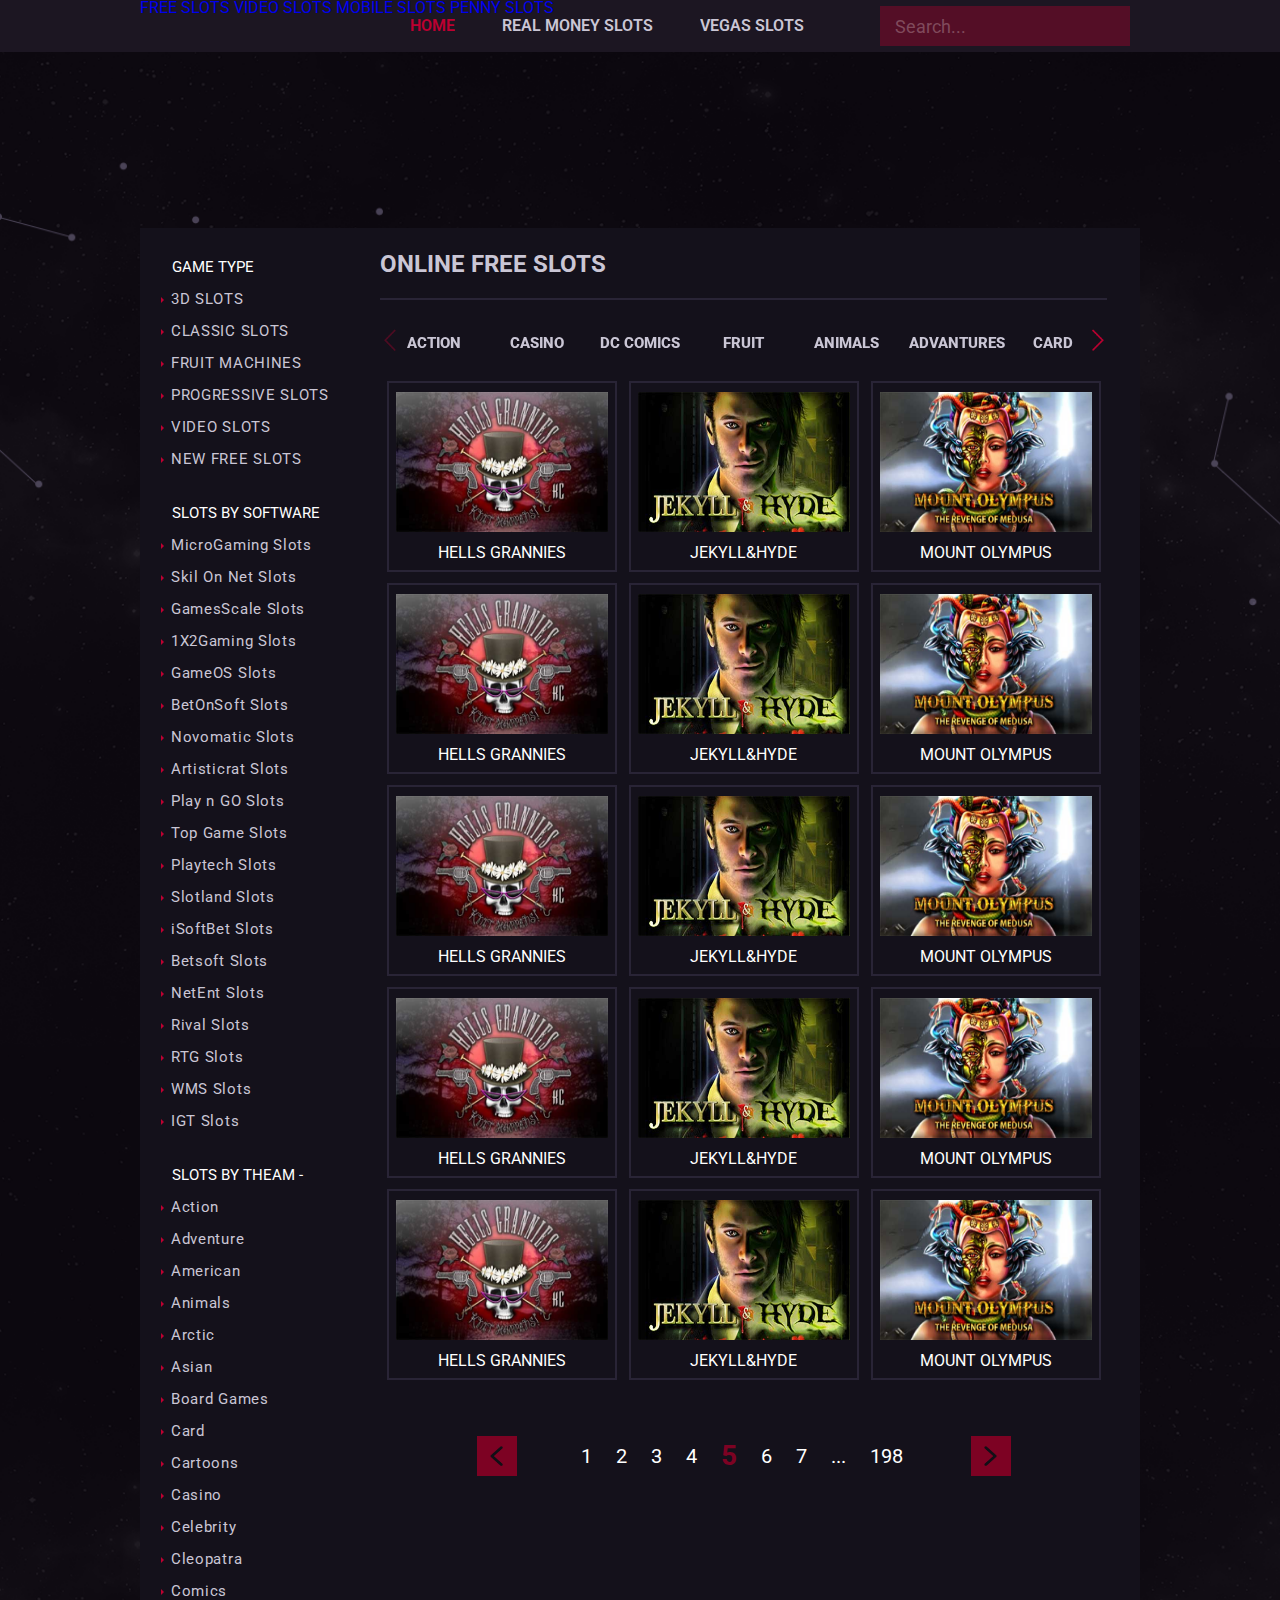
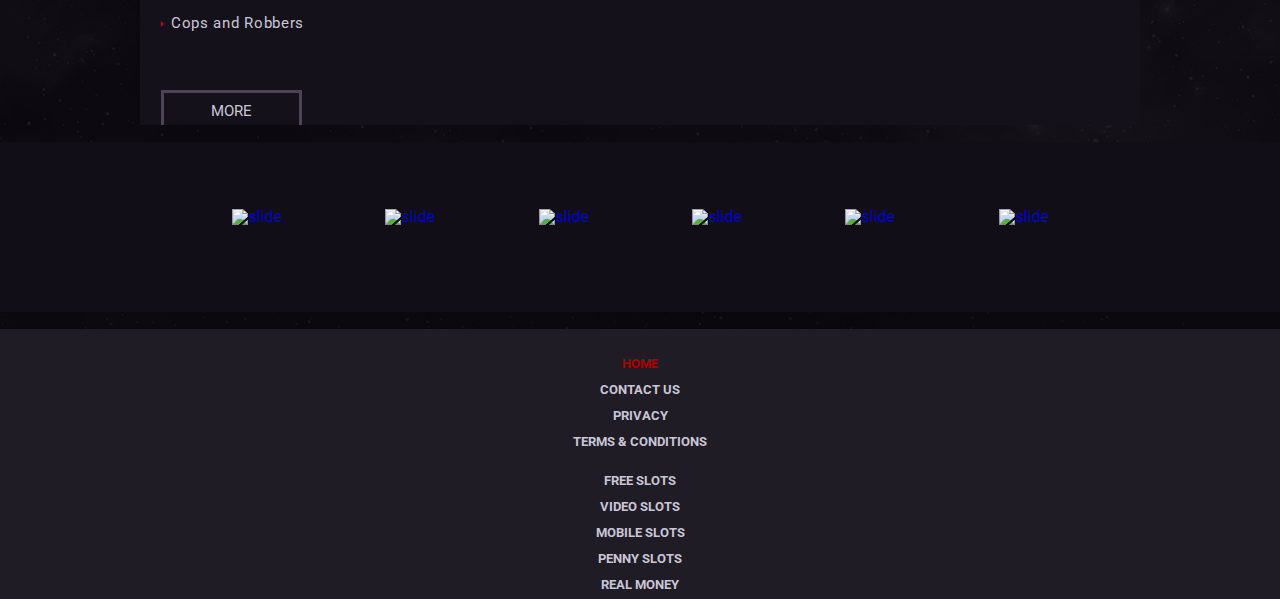
==== commit cba27b87: "Merge branch 'header'" ====
--- a/index.html
+++ b/index.html
@@ -125,20 +125,21 @@
                     <!-- /search__frame -->
                 </div>
                 <!-- /search -->
+
+                <!-- sub-menu -->
+                <div class="sub-menu">
+                    <a href="#">FREE SLOTS</a>
+                    <a href="#">VIDEO SLOTS</a>
+                    <a href="#">MOBILE SLOTS</a>
+                    <a href="#">PENNY SLOTS</a>
+                </div>
+                <!-- /sub-menu -->
+
             </div>
             <!-- /site__header-layout -->
 
         </header>
         <!-- /site__header -->
-
-        <!-- site__content-menu -->
-        <div class="site__content-menu" style="height: 128px;">
-            <a href="#">FREE SLOTS</a>
-            <a href="#">VIDEO SLOTS</a>
-            <a href="#">MOBILE SLOTS</a>
-            <a href="#">PENNY SLOTS</a>
-        </div>
-        <!-- site__content-menu -->
 
         <!-- site__content -->
         <div class="site__content">
--- a/css/main.css
+++ b/css/main.css
@@ -1,6 +1,18 @@
 @charset "utf-8";
 /* --------------- Style to null --------------- */
 *{-moz-box-sizing:border-box;box-sizing:border-box;}html,body,div,span,h1,h2,h3,h4,h5,h6,p,em,img,strong,sub,sup,b,u,i,dl,dt,dd,ol,ul,li,fieldset,form,label,table,tbody,tfoot,thead,tr,th,td,article,aside,canvas,details,figcaption,figure,a,footer,header,hgroup,menu,nav,section,summary,time,mark,audio,video{border:0;outline:0;vertical-align:baseline;background:transparent;font-size:100%;margin:0;padding:0;}a{background:transparent;}table{border-collapse:collapse;border-spacing:0;}td,td img{vertical-align:top;}input,select,button,textarea{font-size:12px;font-family:Arial, Helvetica, sans-serif;margin:0;}input[type="text"],input[type="password"],textarea,input[type="email"],input[type="phone"],input[type="number"]{font:12px Arial, Helvetica, sans-serif;padding:0;}input[type="checkbox"]{vertical-align:bottom;}input[type="radio"]{vertical-align:text-bottom;}sub{vertical-align:sub;font-size:smaller;}sup{vertical-align:super;font-size:smaller;}article,aside,details,figcaption,figure,footer,header,hgroup,menu,nav,section{display:block;}ul,ol{list-style:none;}html{overflow-y:scroll;overflow-x:auto;}html,body{height:100%;}body{line-height:1;color:#000;text-align:left;z-index:1;position:relative;}input [type='text']{padding:0;}textarea{resize:none;overflow:auto;}label,input[type="button"],input[type="submit"],button{cursor:pointer;}input[type="button"],input[type="reset"],input[type="submit"],button,input[type="text"],input[type="password"],textarea,input[type="email"],input[type="tel"],input[type="phone"],input[type="number"]{-webkit-appearance:none;}a,a:visited,a:hover,a:focus,a:active{text-decoration:none;}input[type="submit"]::-moz-focus-inner,button::-moz-focus-inner{border:0;padding:0;}input:invalid{outline:none;-moz-box-shadow:none;border:none;}::-ms-clear{display:none;}input,textarea,input[type="search"]:focus,:focus{outline:none;}
+input[type="search"]::-webkit-search-cancel-button {
+    -webkit-appearance: none;
+}
+.centering {
+    display: table;
+    width: 100%;
+}
+.centering > * {
+    display: table-cell;
+    vertical-align: middle;
+    text-align: center;
+}
 /* --------------- Style to null --------------- */
 
 /*
@@ -92,8 +104,8 @@
     padding: 0 6.5px;
 }
 .site__wrap-center {
-    margin-bottom: 11px;
     max-width: 729px;
+    margin: 0 auto 11px;
 }
 .site__header {
     position: relative;
@@ -145,19 +157,22 @@
 /* --------------- contact-form --------------- */
 .contact-wrap{
     background: #14111b;
+    background: url("../img/spacebg.jpg");
+    background-size: cover;
     border: 1px solid #373146;
-    margin: 0 5px 100px 5px;
+    margin: 0 5px 180px 5px;
+    padding: 0 12px;
 }
 .contact-form{
-    width: 272px;
+    min-width: 272px;
+    width: 100%;
     height: 100%;
     padding: 27px 34px 0;
     text-align: center;
     background-color: #1a1622;
     margin: -20px auto 0;
     padding-right: 29px;
-    float: right;
-    margin-right: 13px;
+    margin-bottom: 25px;
 }
 .contact-wrap:after{
     content: '';
@@ -183,7 +198,8 @@
 .contact-wrap>div{
     position: relative;
     width: 300px;
-    float: left;
+    margin: 0 auto;
+    left: -10px;
 }
 .contact-wrap>div>img{
     position: absolute;
@@ -198,6 +214,8 @@
     background: url("../img/submit-btn.png");
     border: none;
     width: 270px;
+    position: relative;
+    top: 25px;
     margin-left: -33px;
     height: 98px;
     background-repeat: no-repeat;
@@ -205,23 +223,36 @@
     color: #cac6d5;
     text-transform: uppercase;
     font-weight: 700;
+    margin-top: -24px;
     background-size: 272px 96px;
     opacity: 1;
-    transition: opacity .3s ease, visibility .3s ease;
-    -webkit-transition: opacity .3s ease, visibility .3s ease;
+    transition: background .3s ease;
+    -webkit-transition: background .3s ease;
 }
 .btn:hover{
-    transition: opacity .3s ease, visibility .3s ease;
-    -webkit-transition: opacity .3s ease, visibility .3s ease;
-    opacity: 0.7;
-}
-.btn_more{
+    transition: background .3s ease;
+    -webkit-transition: background .3s ease;
+    background: url("../img/submit-btn-hover.png");
+    background-repeat: no-repeat;
+    background-size: 272px 96px;
+}
+.menu__aside .btn_more{
+    display: inline-block;
     width: auto;
     height: 40px;
-    margin: 0 auto;
+    margin: 0 0 20px 21px;
+    padding: 11px 47px 0;
     border: 3px solid #4b4457;
+    font-size: 15px;
+    font-weight: 400;
     text-align: center;
     background: none;
+    transition: background-color .3s ease;
+    -webkit-transition: background-color .3s ease;
+}
+.menu__aside .btn_more:hover{
+    color: #fff;
+    background-color: #4b4457;
 }
 /* --------------- /btn --------------- */
 
@@ -1096,10 +1127,9 @@
     font-size: 19px;
     display: block;
     line-height: 22px;
-    text-align: center;
 }
 .wizard__gradient{
-
+    width: 100% !important;
 }
 .wizard__spins {
     margin-bottom: 11px;
@@ -1277,6 +1307,7 @@
     /* --------------- contact-form --------------- */
     .contact-wrap>div {
         width: 344px;
+        float: left;
     }
     .contact-form {
         width: 316px;
@@ -1285,7 +1316,7 @@
         margin: -22px auto 0;
         padding-right: 34px;
         float: right;
-        margin-right: 10px;
+
     }
     .contact-form>input, .contact-form>textarea {
         height: 42px;
@@ -1297,9 +1328,38 @@
     .contact-form>textarea {
         height: 97px;
     }
+    .contact-wrap {
+        margin: 0 5px 186px 5px;
+    }
     /* --------------- /contact-form --------------- */
-
-
+    /* --------------- btn--------------- */
+    .btn {
+        background: url("../img/submit-btn.png");
+        border: none;
+        width: 316px;
+        position: relative;
+        top: 28px;
+        margin-left: -38px;
+        height: 111px;
+        background-repeat: no-repeat;
+        font-size: 19px;
+        color: #cac6d5;
+        text-transform: uppercase;
+        font-weight: 700;
+        margin-top: -33px;
+        background-size: 318px 110px;
+        opacity: 1;
+        transition: background .3s ease;
+        -webkit-transition: background .3s ease;
+    }
+    .btn:hover {
+        transition: background .3s ease;
+        -webkit-transition: background .3s ease;
+        background: url("../img/submit-btn-hover.png");
+        background-repeat: no-repeat;
+        background-size: 318px 110px;
+    }
+    /* --------------- /btn --------------- */
     /* --------------- feedback-wrap --------------- */
     .contact-wrap>div>img {
         position: absolute;
@@ -1693,14 +1753,20 @@
     }
     /* --------------- /wizard--------------- */
 }
-@media (min-width: 950px) {
+
+@media (min-width: 1024px) {
 
     /* --------------- site --------------- */
-    .site:after{
-        height: 270px;
+    .site:after {
+        content: '';
+        display: block;
+        clear: both;
+        width: 100%;
+        height: 267px;
     }
     .site__header{
         height: 52px;
+        margin-bottom: 176px;
         border-bottom-width: 3px;
     }
     .site__content-layout{
@@ -1713,6 +1779,34 @@
         right: 0;
         bottom: 0;
         height: 270px;
+    }
+    .site__content-layout {
+        position: relative;
+        padding: 0;
+    }
+    .site__wrap-center {
+        max-width: 737px;
+        margin-left: 235px;
+        margin-bottom: 11px;
+        padding-top: 22px;
+    }
+    .site__aside{
+        position: absolute;
+        top: 0;
+        left: 0;
+        display: block;
+        width: 235px;
+        padding-top: 24px;
+        overflow: hidden;
+    }
+    .site__title{
+        font-size: 24px;
+        padding-bottom: 20px;
+        margin-bottom: 21px;
+    }
+    .mobile_none{
+        display: block;
+        padding-right: 0;
     }
     /* --------------- /site --------------- */
 
@@ -1752,6 +1846,7 @@
         vertical-align: top;
         position: static;
         width: auto;
+        margin-left: 60px;
         padding-top: 0;
         background: transparent;
         box-shadow: none;
@@ -1761,7 +1856,7 @@
     .menu__wrap > a{
         display: inline-block;
         height: auto;
-        margin: 12px 41px 0 0;
+        margin: 12px 43px 0 0;
         padding: 0;
         font-size: 16px;
         color: #cac6d5;
@@ -1800,11 +1895,30 @@
         font-size: 13px;
         padding-left: 33px;
     }
+    .menu__aside dt{
+        height: auto;
+        font-size: 15px;
+    }
+    .menu__aside ul {
+        padding: 5px 0 14px;
+    }
+    .menu__aside li a,
+    .menu__wrap li a{
+        margin: 3px 5px 17px 21px;
+        padding-left: 10px;
+        height: auto;
+        font-size: 15px;
+    }
     /* --------------- /menu --------------- */
 
     /* --------------- search --------------- */
+    .search{
+        width: 250px;
+        margin-top: 6px;
+        margin-right: 10px;
+    }
     .search__frame{
-        padding: 13px 0 9px 53px;
+        padding: 0;
     }
     .search__frame button {
         top: 11px;
@@ -1812,75 +1926,6 @@
         width: 29px;
         height: 32px;
         background-size: 22px 23px;
-    }
-    /* --------------- /search --------------- */
-
-}
-
-@media (min-width: 1024px) {
-
-    /* --------------- site --------------- */
-    .site:after {
-        content: '';
-        display: block;
-        clear: both;
-        width: 100%;
-        height: 267px;
-    }
-    .site__content-layout {
-        position: relative;
-        padding: 0;
-    }
-    .site__wrap-center {
-        max-width: 737px;
-        margin-left: 235px;
-        margin-bottom: 11px;
-        padding-top: 22px;
-    }
-    .site__aside{
-        position: absolute;
-        top: 24px;
-        left: 0;
-        display: block;
-        width: 235px;
-        overflow: hidden;
-    }
-    .site__title{
-        font-size: 24px;
-        padding-bottom: 20px;
-        margin-bottom: 21px;
-    }
-    .mobile_none{
-        display: block;
-        padding-right: 0;
-    }
-    /* ---------------/site--------------- */
-
-    /* ---------------menu--------------- */
-    .menu__aside dt{
-        height: auto;
-        font-size: 15px;
-    }
-    .menu__aside ul {
-        padding: 5px 0 14px;
-    }
-    .menu__aside li a,
-    .menu__wrap li a{
-        margin: 3px 5px 17px 21px;
-        padding-left: 10px;
-        height: auto;
-        font-size: 15px;
-    }
-    /* ---------------/menu--------------- */
-
-    /* --------------- search --------------- */
-    .search{
-        width: 250px;
-        margin-top: 6px;
-        margin-right: 10px;
-    }
-    .search__frame{
-        padding: 0;
     }
     .search__frame input{
         height: 40px;
@@ -1905,12 +1950,70 @@
         -webkit-transition: color 300ms ease-in-out;
         transition: color 300ms ease-in-out;
     }
+    .search__frame input:focus::-webkit-input-placeholder {
+        color: transparent
+    }
+    .search__frame input:focus::-moz-placeholder {
+        color: transparent
+    }
+    .search__frame input:focus:-moz-placeholder {
+        color: transparent
+    }
+    .search__frame input:focus:-ms-input-placeholder {
+        color: transparent
+    }
     .search__frame button {
         top: 3px;
         right: 7px;
         width: 29px;
         height: 32px;
         background-size: 22px 23px;
+    }
+    /* --------------- /search --------------- */
+
+    /* --------------- /search --------------- */
+    .contact-form {
+        width: 322px;
+        float: right;
+        margin-right: 12px;
+    }
+    .contact-form>input, .contact-form>textarea {
+        height: 43px;
+        font-size: 17px;
+    }
+    .contact-wrap {
+        margin: 0 0 186px 5px;
+    }
+    .contact-form>textarea {
+        height: 99px;
+    }
+    .feedback-wrap .main-link {
+        margin-bottom: 11px;
+    }
+    .social-wrap {
+        background-position: 194px 109px;
+    }
+    .contact-wrap>div>img {
+        width: 361px;
+        bottom: -197px;
+        left: -45px;
+    }
+    .contact-wrap>div {
+        margin-bottom: 6px;
+    }
+    .btn {
+        width: 322px;
+        margin-left: -38px;
+        height: 115px;
+        margin-top: -33px;
+        background-size: 324px 114px;
+    }
+    .btn:hover {
+        transition: background .3s ease;
+        -webkit-transition: background .3s ease;
+        background: url("../img/submit-btn-hover.png");
+        background-repeat: no-repeat;
+        background-size: 324px 114px;
     }
     /* --------------- /search --------------- */
 
@@ -2020,6 +2123,7 @@
     /* --------------- slots--------------- */
     .slots ul {
         margin-bottom: 24px;
+        padding-bottom: 21px;
     }
     /* --------------- /slots--------------- */
 
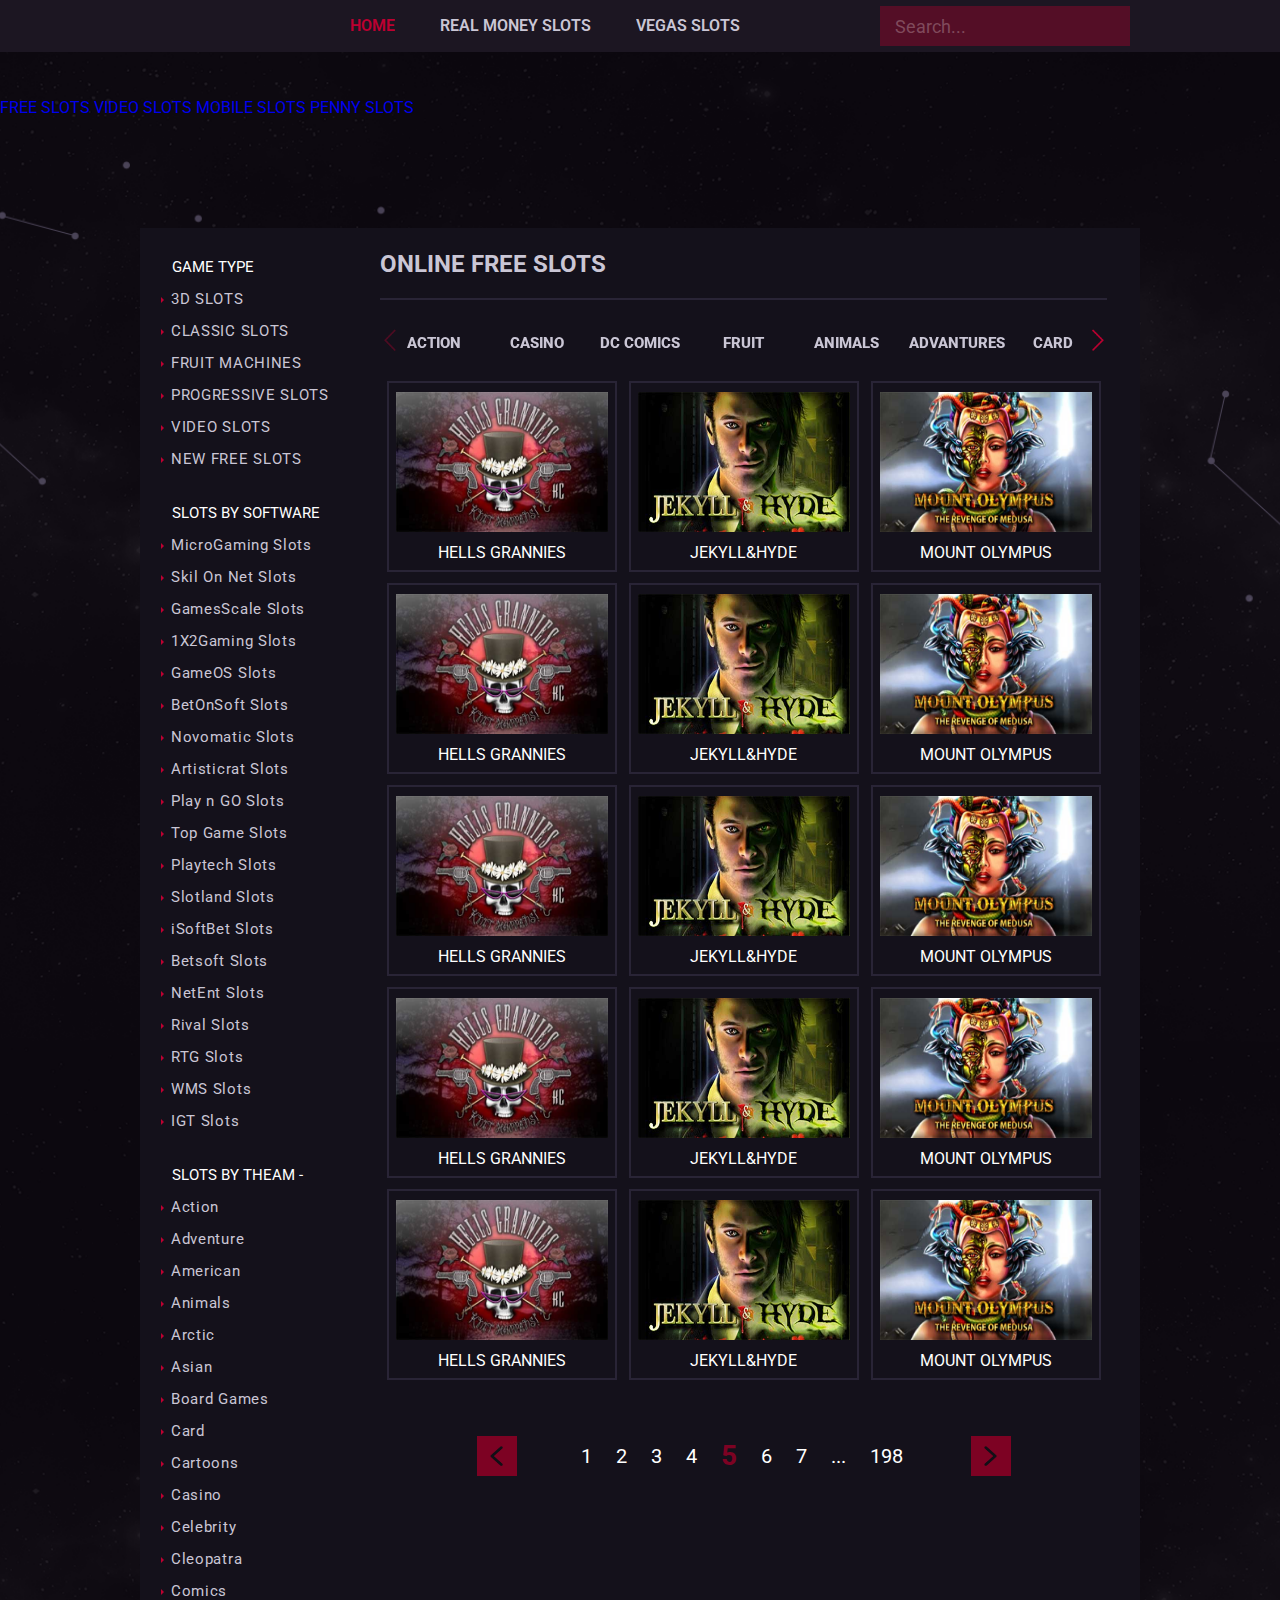
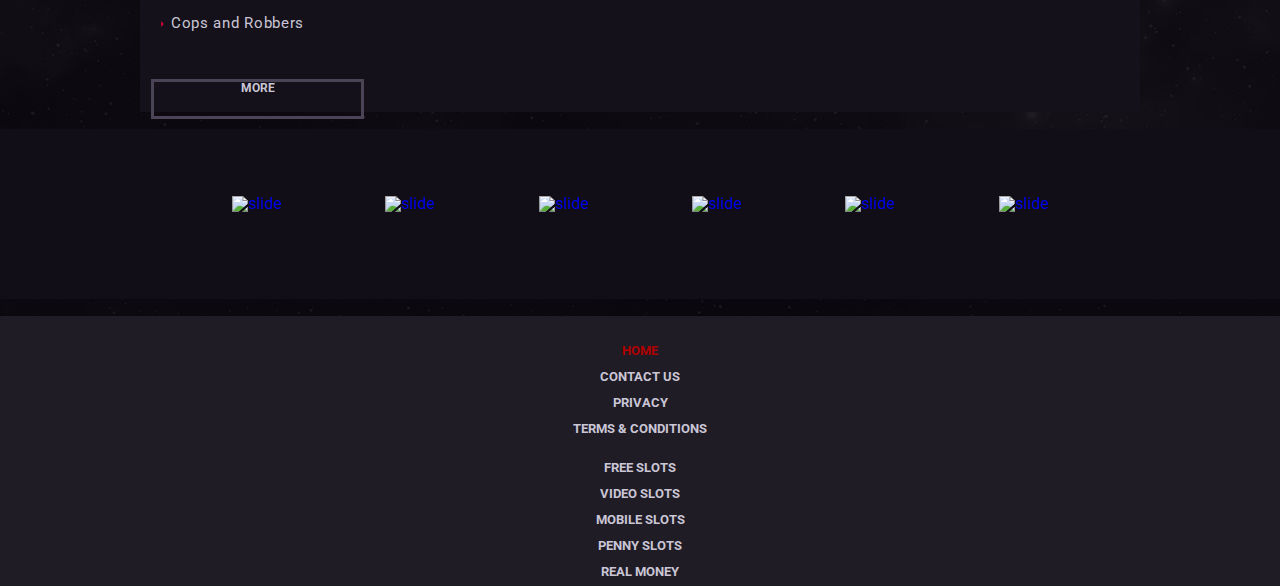
==== commit 89a6f132: "111" ====
--- a/index.html
+++ b/index.html
@@ -125,21 +125,20 @@
                     <!-- /search__frame -->
                 </div>
                 <!-- /search -->
-
-                <!-- sub-menu -->
-                <div class="sub-menu">
-                    <a href="#">FREE SLOTS</a>
-                    <a href="#">VIDEO SLOTS</a>
-                    <a href="#">MOBILE SLOTS</a>
-                    <a href="#">PENNY SLOTS</a>
-                </div>
-                <!-- /sub-menu -->
-
             </div>
             <!-- /site__header-layout -->
 
         </header>
         <!-- /site__header -->
+
+        <!-- site__content-menu -->
+        <div class="site__content-menu" style="height: 128px;">
+            <a href="#">FREE SLOTS</a>
+            <a href="#">VIDEO SLOTS</a>
+            <a href="#">MOBILE SLOTS</a>
+            <a href="#">PENNY SLOTS</a>
+        </div>
+        <!-- site__content-menu -->
 
         <!-- site__content -->
         <div class="site__content">
@@ -217,6 +216,7 @@
                 <!-- site__wrap-center -->
                 <div class="site__wrap-center">
 
+
                     <h2 class="site__title">Online free slots</h2>
 
                     <!-- /site__header -->
@@ -333,303 +333,307 @@
                 </div>
                     <!-- /site__header -->
 
-                    <!-- /site__header -->
-                    <div class="slots">
-                    <ul>
-                        <li class="slots__item">
-
-                            <a class="slots__game" href="#">
-
-                                <div class="slots__pic">
-                                    <img src="pic/slots-pic.jpg" alt="Slots picture">
-                                </div>
-
-                                <span class="slots__title">Hells Grannies</span>
-
-                                <div class="slots__hover">
-                                    <span>PLAY</span>
-                                </div>
-
-                            </a>
-
-                        </li>
-                        <li class="slots__item">
-
-                            <a class="slots__game" href="#">
-
-                                <div class="slots__pic">
-                                    <img src="pic/slots-pic1.jpg" alt="Slots picture">
-                                </div>
-
-                                <span class="slots__title">Jekyll&Hyde</span>
-
-
-                                <div class="slots__hover">
-                                    <span>PLAY</span>
-                                </div>
-
-                            </a>
-
-                        </li>
-                        <li class="slots__item">
-
-                            <a class="slots__game" href="#">
-
-                                <div class="slots__pic">
-                                    <img src="pic/slots-pic2.jpg" alt="Slots picture">
-                                </div>
-
-                                <span class="slots__title">Mount Olympus</span>
-
-
-                                <div class="slots__hover">
-                                    <span>PLAY</span>
-                                </div>
-
-                            </a>
-
-                        </li>
-                        <li class="slots__item">
-
-                            <a class="slots__game" href="#">
-
-                                <div class="slots__pic">
-                                    <img src="pic/slots-pic.jpg" alt="Slots picture">
-                                </div>
-
-                                <span class="slots__title">Hells Grannies</span>
-
-                                <div class="slots__hover">
-                                    <span>PLAY</span>
-                                </div>
-
-                            </a>
-
-                        </li>
-                        <li class="slots__item">
-
-                            <a class="slots__game" href="#">
-
-                                <div class="slots__pic">
-                                    <img src="pic/slots-pic1.jpg" alt="Slots picture">
-                                </div>
-
-                                <span class="slots__title">Jekyll&Hyde</span>
-
-
-                                <div class="slots__hover">
-                                    <span>PLAY</span>
-                                </div>
-
-                            </a>
-
-                        </li>
-                        <li class="slots__item">
-
-                            <a class="slots__game" href="#">
-
-                                <div class="slots__pic">
-                                    <img src="pic/slots-pic2.jpg" alt="Slots picture">
-                                </div>
-
-                                <span class="slots__title">Mount Olympus</span>
-
-
-                                <div class="slots__hover">
-                                    <span>PLAY</span>
-                                </div>
-
-                            </a>
-
-                        </li>
-                        <li class="slots__item">
-
-                            <a class="slots__game" href="#">
-
-                                <div class="slots__pic">
-                                    <img src="pic/slots-pic.jpg" alt="Slots picture">
-                                </div>
-
-                                <span class="slots__title">Hells Grannies</span>
-
-                                <div class="slots__hover">
-                                    <span>PLAY</span>
-                                </div>
-
-                            </a>
-
-                        </li>
-                        <li class="slots__item">
-
-                            <a class="slots__game" href="#">
-
-                                <div class="slots__pic">
-                                    <img src="pic/slots-pic1.jpg" alt="Slots picture">
-                                </div>
-
-                                <span class="slots__title">Jekyll&Hyde</span>
-
-
-                                <div class="slots__hover">
-                                    <span>PLAY</span>
-                                </div>
-
-                            </a>
-
-                        </li>
-                        <li class="slots__item">
-
-                            <a class="slots__game" href="#">
-
-                                <div class="slots__pic">
-                                    <img src="pic/slots-pic2.jpg" alt="Slots picture">
-                                </div>
-
-                                <span class="slots__title">Mount Olympus</span>
-
-
-                                <div class="slots__hover">
-                                    <span>PLAY</span>
-                                </div>
-
-                            </a>
-
-                        </li>
-                        <li class="slots__item">
-
-                            <a class="slots__game" href="#">
-
-                                <div class="slots__pic">
-                                    <img src="pic/slots-pic.jpg" alt="Slots picture">
-                                </div>
-
-                                <span class="slots__title">Hells Grannies</span>
-
-                                <div class="slots__hover">
-                                    <span>PLAY</span>
-                                </div>
-
-                            </a>
-
-                        </li>
-                        <li class="slots__item">
-
-                            <a class="slots__game" href="#">
-
-                                <div class="slots__pic">
-                                    <img src="pic/slots-pic1.jpg" alt="Slots picture">
-                                </div>
-
-                                <span class="slots__title">Jekyll&Hyde</span>
-
-
-                                <div class="slots__hover">
-                                    <span>PLAY</span>
-                                </div>
-
-                            </a>
-
-                        </li>
-                        <li class="slots__item">
-
-                            <a class="slots__game" href="#">
-
-                                <div class="slots__pic">
-                                    <img src="pic/slots-pic2.jpg" alt="Slots picture">
-                                </div>
-
-                                <span class="slots__title">Mount Olympus</span>
-
-
-                                <div class="slots__hover">
-                                    <span>PLAY</span>
-                                </div>
-
-                            </a>
-
-                        </li>
-                        <li class="slots__item">
-
-                            <a class="slots__game" href="#">
-
-                                <div class="slots__pic">
-                                    <img src="pic/slots-pic.jpg" alt="Slots picture">
-                                </div>
-
-                                <span class="slots__title">Hells Grannies</span>
-
-                                <div class="slots__hover">
-                                    <span>PLAY</span>
-                                </div>
-
-                            </a>
-
-                        </li>
-                        <li class="slots__item">
-
-                            <a class="slots__game" href="#">
-
-                                <div class="slots__pic">
-                                    <img src="pic/slots-pic1.jpg" alt="Slots picture">
-                                </div>
-
-                                <span class="slots__title">Jekyll&Hyde</span>
-
-
-                                <div class="slots__hover">
-                                    <span>PLAY</span>
-                                </div>
-
-                            </a>
-
-                        </li>
-                        <li class="slots__item">
-
-                            <a class="slots__game" href="#">
-
-                                <div class="slots__pic">
-                                    <img src="pic/slots-pic2.jpg" alt="Slots picture">
-                                </div>
-
-                                <span class="slots__title">Mount Olympus</span>
-
-
-                                <div class="slots__hover">
-                                    <span>PLAY</span>
-                                </div>
-
-                            </a>
-
-                        </li>
-                    </ul>
-                </div>
-                    <!-- /site__header -->
-
-                    <!--navigation-->
-                    <div class="navigation">
-
-                        <!--navigation__prev-->
-                        <a href="#" class="navigation__prev"></a>
-                        <!--/navigation__prev-->
-
-                        <!--navigation__item-->
-                        <a href="#" class="navigation__item">1</a>
-                        <a href="#" class="navigation__item">2</a>
-                        <a href="#" class="navigation__item">3</a>
-                        <a href="#" class="navigation__item">4</a>
-                        <a href="#" class="navigation__item  active">5</a>
-                        <a href="#" class="navigation__item">6</a>
-                        <a href="#" class="navigation__item">7</a>
-                        <a href="#" class="navigation__item">...</a>
-                        <a href="#" class="navigation__item">198</a>
-                        <!--/navigation__item-->
-
-                        <!--navigation__next-->
-                        <a href="#" class="navigation__next"></a>
-                        <!--/navigation__next-->
-
+                    <div class="center-content">
+
+                        <!-- /site__header -->
+                        <div class="slots">
+                        <ul>
+                            <li class="slots__item">
+
+                                <a class="slots__game" href="#">
+
+                                    <div class="slots__pic">
+                                        <img src="pic/slots-pic.jpg" alt="Slots picture">
+                                    </div>
+
+                                    <span class="slots__title">Hells Grannies</span>
+
+                                    <div class="slots__hover">
+                                        <span>PLAY</span>
+                                    </div>
+
+                                </a>
+
+                            </li>
+                            <li class="slots__item">
+
+                                <a class="slots__game" href="#">
+
+                                    <div class="slots__pic">
+                                        <img src="pic/slots-pic1.jpg" alt="Slots picture">
+                                    </div>
+
+                                    <span class="slots__title">Jekyll&Hyde</span>
+
+
+                                    <div class="slots__hover">
+                                        <span>PLAY</span>
+                                    </div>
+
+                                </a>
+
+                            </li>
+                            <li class="slots__item">
+
+                                <a class="slots__game" href="#">
+
+                                    <div class="slots__pic">
+                                        <img src="pic/slots-pic2.jpg" alt="Slots picture">
+                                    </div>
+
+                                    <span class="slots__title">Mount Olympus</span>
+
+
+                                    <div class="slots__hover">
+                                        <span>PLAY</span>
+                                    </div>
+
+                                </a>
+
+                            </li>
+                            <li class="slots__item">
+
+                                <a class="slots__game" href="#">
+
+                                    <div class="slots__pic">
+                                        <img src="pic/slots-pic.jpg" alt="Slots picture">
+                                    </div>
+
+                                    <span class="slots__title">Hells Grannies</span>
+
+                                    <div class="slots__hover">
+                                        <span>PLAY</span>
+                                    </div>
+
+                                </a>
+
+                            </li>
+                            <li class="slots__item">
+
+                                <a class="slots__game" href="#">
+
+                                    <div class="slots__pic">
+                                        <img src="pic/slots-pic1.jpg" alt="Slots picture">
+                                    </div>
+
+                                    <span class="slots__title">Jekyll&Hyde</span>
+
+
+                                    <div class="slots__hover">
+                                        <span>PLAY</span>
+                                    </div>
+
+                                </a>
+
+                            </li>
+                            <li class="slots__item">
+
+                                <a class="slots__game" href="#">
+
+                                    <div class="slots__pic">
+                                        <img src="pic/slots-pic2.jpg" alt="Slots picture">
+                                    </div>
+
+                                    <span class="slots__title">Mount Olympus</span>
+
+
+                                    <div class="slots__hover">
+                                        <span>PLAY</span>
+                                    </div>
+
+                                </a>
+
+                            </li>
+                            <li class="slots__item">
+
+                                <a class="slots__game" href="#">
+
+                                    <div class="slots__pic">
+                                        <img src="pic/slots-pic.jpg" alt="Slots picture">
+                                    </div>
+
+                                    <span class="slots__title">Hells Grannies</span>
+
+                                    <div class="slots__hover">
+                                        <span>PLAY</span>
+                                    </div>
+
+                                </a>
+
+                            </li>
+                            <li class="slots__item">
+
+                                <a class="slots__game" href="#">
+
+                                    <div class="slots__pic">
+                                        <img src="pic/slots-pic1.jpg" alt="Slots picture">
+                                    </div>
+
+                                    <span class="slots__title">Jekyll&Hyde</span>
+
+
+                                    <div class="slots__hover">
+                                        <span>PLAY</span>
+                                    </div>
+
+                                </a>
+
+                            </li>
+                            <li class="slots__item">
+
+                                <a class="slots__game" href="#">
+
+                                    <div class="slots__pic">
+                                        <img src="pic/slots-pic2.jpg" alt="Slots picture">
+                                    </div>
+
+                                    <span class="slots__title">Mount Olympus</span>
+
+
+                                    <div class="slots__hover">
+                                        <span>PLAY</span>
+                                    </div>
+
+                                </a>
+
+                            </li>
+                            <li class="slots__item">
+
+                                <a class="slots__game" href="#">
+
+                                    <div class="slots__pic">
+                                        <img src="pic/slots-pic.jpg" alt="Slots picture">
+                                    </div>
+
+                                    <span class="slots__title">Hells Grannies</span>
+
+                                    <div class="slots__hover">
+                                        <span>PLAY</span>
+                                    </div>
+
+                                </a>
+
+                            </li>
+                            <li class="slots__item">
+
+                                <a class="slots__game" href="#">
+
+                                    <div class="slots__pic">
+                                        <img src="pic/slots-pic1.jpg" alt="Slots picture">
+                                    </div>
+
+                                    <span class="slots__title">Jekyll&Hyde</span>
+
+
+                                    <div class="slots__hover">
+                                        <span>PLAY</span>
+                                    </div>
+
+                                </a>
+
+                            </li>
+                            <li class="slots__item">
+
+                                <a class="slots__game" href="#">
+
+                                    <div class="slots__pic">
+                                        <img src="pic/slots-pic2.jpg" alt="Slots picture">
+                                    </div>
+
+                                    <span class="slots__title">Mount Olympus</span>
+
+
+                                    <div class="slots__hover">
+                                        <span>PLAY</span>
+                                    </div>
+
+                                </a>
+
+                            </li>
+                            <li class="slots__item">
+
+                                <a class="slots__game" href="#">
+
+                                    <div class="slots__pic">
+                                        <img src="pic/slots-pic.jpg" alt="Slots picture">
+                                    </div>
+
+                                    <span class="slots__title">Hells Grannies</span>
+
+                                    <div class="slots__hover">
+                                        <span>PLAY</span>
+                                    </div>
+
+                                </a>
+
+                            </li>
+                            <li class="slots__item">
+
+                                <a class="slots__game" href="#">
+
+                                    <div class="slots__pic">
+                                        <img src="pic/slots-pic1.jpg" alt="Slots picture">
+                                    </div>
+
+                                    <span class="slots__title">Jekyll&Hyde</span>
+
+
+                                    <div class="slots__hover">
+                                        <span>PLAY</span>
+                                    </div>
+
+                                </a>
+
+                            </li>
+                            <li class="slots__item">
+
+                                <a class="slots__game" href="#">
+
+                                    <div class="slots__pic">
+                                        <img src="pic/slots-pic2.jpg" alt="Slots picture">
+                                    </div>
+
+                                    <span class="slots__title">Mount Olympus</span>
+
+
+                                    <div class="slots__hover">
+                                        <span>PLAY</span>
+                                    </div>
+
+                                </a>
+
+                            </li>
+                        </ul>
                     </div>
-                    <!--/navigation-->
+                        <!-- /site__header -->
+
+                        <!--navigation-->
+                        <div class="navigation">
+
+                            <!--navigation__prev-->
+                            <a href="#" class="navigation__prev"></a>
+                            <!--/navigation__prev-->
+
+                            <!--navigation__item-->
+                            <a href="#" class="navigation__item">1</a>
+                            <a href="#" class="navigation__item">2</a>
+                            <a href="#" class="navigation__item">3</a>
+                            <a href="#" class="navigation__item">4</a>
+                            <a href="#" class="navigation__item  active">5</a>
+                            <a href="#" class="navigation__item">6</a>
+                            <a href="#" class="navigation__item">7</a>
+                            <a href="#" class="navigation__item">...</a>
+                            <a href="#" class="navigation__item">198</a>
+                            <!--/navigation__item-->
+
+                            <!--navigation__next-->
+                            <a href="#" class="navigation__next"></a>
+                            <!--/navigation__next-->
+
+                        </div>
+                        <!--/navigation-->
+
+                    </div>
 
                  </div>
                 <!-- /site__wrap-center -->
--- a/css/main.css
+++ b/css/main.css
@@ -1,18 +1,6 @@
 @charset "utf-8";
 /* --------------- Style to null --------------- */
 *{-moz-box-sizing:border-box;box-sizing:border-box;}html,body,div,span,h1,h2,h3,h4,h5,h6,p,em,img,strong,sub,sup,b,u,i,dl,dt,dd,ol,ul,li,fieldset,form,label,table,tbody,tfoot,thead,tr,th,td,article,aside,canvas,details,figcaption,figure,a,footer,header,hgroup,menu,nav,section,summary,time,mark,audio,video{border:0;outline:0;vertical-align:baseline;background:transparent;font-size:100%;margin:0;padding:0;}a{background:transparent;}table{border-collapse:collapse;border-spacing:0;}td,td img{vertical-align:top;}input,select,button,textarea{font-size:12px;font-family:Arial, Helvetica, sans-serif;margin:0;}input[type="text"],input[type="password"],textarea,input[type="email"],input[type="phone"],input[type="number"]{font:12px Arial, Helvetica, sans-serif;padding:0;}input[type="checkbox"]{vertical-align:bottom;}input[type="radio"]{vertical-align:text-bottom;}sub{vertical-align:sub;font-size:smaller;}sup{vertical-align:super;font-size:smaller;}article,aside,details,figcaption,figure,footer,header,hgroup,menu,nav,section{display:block;}ul,ol{list-style:none;}html{overflow-y:scroll;overflow-x:auto;}html,body{height:100%;}body{line-height:1;color:#000;text-align:left;z-index:1;position:relative;}input [type='text']{padding:0;}textarea{resize:none;overflow:auto;}label,input[type="button"],input[type="submit"],button{cursor:pointer;}input[type="button"],input[type="reset"],input[type="submit"],button,input[type="text"],input[type="password"],textarea,input[type="email"],input[type="tel"],input[type="phone"],input[type="number"]{-webkit-appearance:none;}a,a:visited,a:hover,a:focus,a:active{text-decoration:none;}input[type="submit"]::-moz-focus-inner,button::-moz-focus-inner{border:0;padding:0;}input:invalid{outline:none;-moz-box-shadow:none;border:none;}::-ms-clear{display:none;}input,textarea,input[type="search"]:focus,:focus{outline:none;}
-input[type="search"]::-webkit-search-cancel-button {
-    -webkit-appearance: none;
-}
-.centering {
-    display: table;
-    width: 100%;
-}
-.centering > * {
-    display: table-cell;
-    vertical-align: middle;
-    text-align: center;
-}
 /* --------------- Style to null --------------- */
 
 /*
@@ -104,8 +92,7 @@
     padding: 0 6.5px;
 }
 .site__wrap-center {
-    max-width: 729px;
-    margin: 0 auto 11px;
+    margin-bottom: 11px;
 }
 .site__header {
     position: relative;
@@ -157,22 +144,19 @@
 /* --------------- contact-form --------------- */
 .contact-wrap{
     background: #14111b;
-    background: url("../img/spacebg.jpg");
-    background-size: cover;
     border: 1px solid #373146;
-    margin: 0 5px 180px 5px;
-    padding: 0 12px;
+    margin: 0 5px 100px 5px;
 }
 .contact-form{
-    min-width: 272px;
-    width: 100%;
+    width: 272px;
     height: 100%;
     padding: 27px 34px 0;
     text-align: center;
     background-color: #1a1622;
     margin: -20px auto 0;
     padding-right: 29px;
-    margin-bottom: 25px;
+    float: right;
+    margin-right: 13px;
 }
 .contact-wrap:after{
     content: '';
@@ -198,8 +182,7 @@
 .contact-wrap>div{
     position: relative;
     width: 300px;
-    margin: 0 auto;
-    left: -10px;
+    float: left;
 }
 .contact-wrap>div>img{
     position: absolute;
@@ -214,8 +197,6 @@
     background: url("../img/submit-btn.png");
     border: none;
     width: 270px;
-    position: relative;
-    top: 25px;
     margin-left: -33px;
     height: 98px;
     background-repeat: no-repeat;
@@ -223,36 +204,23 @@
     color: #cac6d5;
     text-transform: uppercase;
     font-weight: 700;
-    margin-top: -24px;
     background-size: 272px 96px;
     opacity: 1;
-    transition: background .3s ease;
-    -webkit-transition: background .3s ease;
+    transition: opacity .3s ease, visibility .3s ease;
+    -webkit-transition: opacity .3s ease, visibility .3s ease;
 }
 .btn:hover{
-    transition: background .3s ease;
-    -webkit-transition: background .3s ease;
-    background: url("../img/submit-btn-hover.png");
-    background-repeat: no-repeat;
-    background-size: 272px 96px;
-}
-.menu__aside .btn_more{
-    display: inline-block;
+    transition: opacity .3s ease, visibility .3s ease;
+    -webkit-transition: opacity .3s ease, visibility .3s ease;
+    opacity: 0.7;
+}
+.btn_more{
     width: auto;
     height: 40px;
-    margin: 0 0 20px 21px;
-    padding: 11px 47px 0;
+    margin: 0 auto;
     border: 3px solid #4b4457;
-    font-size: 15px;
-    font-weight: 400;
     text-align: center;
     background: none;
-    transition: background-color .3s ease;
-    -webkit-transition: background-color .3s ease;
-}
-.menu__aside .btn_more:hover{
-    color: #fff;
-    background-color: #4b4457;
 }
 /* --------------- /btn --------------- */
 
@@ -636,6 +604,7 @@
     height: 158px;
     border: 2px solid #292436;
     text-align: center;
+    background: #14111b;
 }
 .slots ul li:nth-child(1),
 .slots ul li:nth-child(2),
@@ -1269,7 +1238,7 @@
 
     /* --------------- /wizard --------------- */
     .header-slider {
-        margin-bottom: 16px;
+        margin-bottom: 8px;
     }
     /* --------------- /wizard --------------- */
 
@@ -1302,12 +1271,16 @@
         padding-right: 190px;
         letter-spacing: 0;
     }
+    .center-content{
+        background: #14111b;
+        padding: 8px 0 40px;
+        margin-bottom: 25px;
+    }
     /* --------------- /site --------------- */
 
     /* --------------- contact-form --------------- */
     .contact-wrap>div {
         width: 344px;
-        float: left;
     }
     .contact-form {
         width: 316px;
@@ -1316,7 +1289,7 @@
         margin: -22px auto 0;
         padding-right: 34px;
         float: right;
-
+        margin-right: 10px;
     }
     .contact-form>input, .contact-form>textarea {
         height: 42px;
@@ -1328,38 +1301,9 @@
     .contact-form>textarea {
         height: 97px;
     }
-    .contact-wrap {
-        margin: 0 5px 186px 5px;
-    }
     /* --------------- /contact-form --------------- */
-    /* --------------- btn--------------- */
-    .btn {
-        background: url("../img/submit-btn.png");
-        border: none;
-        width: 316px;
-        position: relative;
-        top: 28px;
-        margin-left: -38px;
-        height: 111px;
-        background-repeat: no-repeat;
-        font-size: 19px;
-        color: #cac6d5;
-        text-transform: uppercase;
-        font-weight: 700;
-        margin-top: -33px;
-        background-size: 318px 110px;
-        opacity: 1;
-        transition: background .3s ease;
-        -webkit-transition: background .3s ease;
-    }
-    .btn:hover {
-        transition: background .3s ease;
-        -webkit-transition: background .3s ease;
-        background: url("../img/submit-btn-hover.png");
-        background-repeat: no-repeat;
-        background-size: 318px 110px;
-    }
-    /* --------------- /btn --------------- */
+
+
     /* --------------- feedback-wrap --------------- */
     .contact-wrap>div>img {
         position: absolute;
@@ -1753,25 +1697,18 @@
     }
     /* --------------- /wizard--------------- */
 }
-
-@media (min-width: 1024px) {
+@media (min-width: 950px) {
 
     /* --------------- site --------------- */
-    .site:after {
-        content: '';
-        display: block;
-        clear: both;
-        width: 100%;
-        height: 267px;
+    .site:after{
+        height: 270px;
     }
     .site__header{
         height: 52px;
-        margin-bottom: 176px;
         border-bottom-width: 3px;
     }
     .site__content-layout{
         margin-bottom: 17px;
-        background-color: #14111b;
     }
     .site__footer{
         position: absolute;
@@ -1779,34 +1716,6 @@
         right: 0;
         bottom: 0;
         height: 270px;
-    }
-    .site__content-layout {
-        position: relative;
-        padding: 0;
-    }
-    .site__wrap-center {
-        max-width: 737px;
-        margin-left: 235px;
-        margin-bottom: 11px;
-        padding-top: 22px;
-    }
-    .site__aside{
-        position: absolute;
-        top: 0;
-        left: 0;
-        display: block;
-        width: 235px;
-        padding-top: 24px;
-        overflow: hidden;
-    }
-    .site__title{
-        font-size: 24px;
-        padding-bottom: 20px;
-        margin-bottom: 21px;
-    }
-    .mobile_none{
-        display: block;
-        padding-right: 0;
     }
     /* --------------- /site --------------- */
 
@@ -1846,7 +1755,6 @@
         vertical-align: top;
         position: static;
         width: auto;
-        margin-left: 60px;
         padding-top: 0;
         background: transparent;
         box-shadow: none;
@@ -1856,7 +1764,7 @@
     .menu__wrap > a{
         display: inline-block;
         height: auto;
-        margin: 12px 43px 0 0;
+        margin: 12px 41px 0 0;
         padding: 0;
         font-size: 16px;
         color: #cac6d5;
@@ -1895,6 +1803,64 @@
         font-size: 13px;
         padding-left: 33px;
     }
+    /* --------------- /menu --------------- */
+
+    /* --------------- search --------------- */
+    .search__frame{
+        padding: 13px 0 9px 53px;
+    }
+    .search__frame button {
+        top: 11px;
+        right: 3px;
+        width: 29px;
+        height: 32px;
+        background-size: 22px 23px;
+    }
+    /* --------------- /search --------------- */
+
+}
+
+@media (min-width: 1024px) {
+
+    /* --------------- site --------------- */
+    .site:after {
+        content: '';
+        display: block;
+        clear: both;
+        width: 100%;
+        height: 267px;
+    }
+    .site__content-layout {
+        position: relative;
+        padding: 0;
+        background-color: #14111b;
+    }
+    .site__wrap-center {
+        max-width: 737px;
+        margin-left: 235px;
+        margin-bottom: 11px;
+        padding-top: 22px;
+    }
+    .site__aside{
+        position: absolute;
+        top: 24px;
+        left: 0;
+        display: block;
+        width: 235px;
+        overflow: hidden;
+    }
+    .site__title{
+        font-size: 24px;
+        padding-bottom: 20px;
+        margin-bottom: 21px;
+    }
+    .mobile_none{
+        display: block;
+        padding-right: 0;
+    }
+    /* ---------------/site--------------- */
+
+    /* ---------------menu--------------- */
     .menu__aside dt{
         height: auto;
         font-size: 15px;
@@ -1909,7 +1875,7 @@
         height: auto;
         font-size: 15px;
     }
-    /* --------------- /menu --------------- */
+    /* ---------------/menu--------------- */
 
     /* --------------- search --------------- */
     .search{
@@ -1919,13 +1885,6 @@
     }
     .search__frame{
         padding: 0;
-    }
-    .search__frame button {
-        top: 11px;
-        right: 3px;
-        width: 29px;
-        height: 32px;
-        background-size: 22px 23px;
     }
     .search__frame input{
         height: 40px;
@@ -1950,70 +1909,12 @@
         -webkit-transition: color 300ms ease-in-out;
         transition: color 300ms ease-in-out;
     }
-    .search__frame input:focus::-webkit-input-placeholder {
-        color: transparent
-    }
-    .search__frame input:focus::-moz-placeholder {
-        color: transparent
-    }
-    .search__frame input:focus:-moz-placeholder {
-        color: transparent
-    }
-    .search__frame input:focus:-ms-input-placeholder {
-        color: transparent
-    }
     .search__frame button {
         top: 3px;
         right: 7px;
         width: 29px;
         height: 32px;
         background-size: 22px 23px;
-    }
-    /* --------------- /search --------------- */
-
-    /* --------------- /search --------------- */
-    .contact-form {
-        width: 322px;
-        float: right;
-        margin-right: 12px;
-    }
-    .contact-form>input, .contact-form>textarea {
-        height: 43px;
-        font-size: 17px;
-    }
-    .contact-wrap {
-        margin: 0 0 186px 5px;
-    }
-    .contact-form>textarea {
-        height: 99px;
-    }
-    .feedback-wrap .main-link {
-        margin-bottom: 11px;
-    }
-    .social-wrap {
-        background-position: 194px 109px;
-    }
-    .contact-wrap>div>img {
-        width: 361px;
-        bottom: -197px;
-        left: -45px;
-    }
-    .contact-wrap>div {
-        margin-bottom: 6px;
-    }
-    .btn {
-        width: 322px;
-        margin-left: -38px;
-        height: 115px;
-        margin-top: -33px;
-        background-size: 324px 114px;
-    }
-    .btn:hover {
-        transition: background .3s ease;
-        -webkit-transition: background .3s ease;
-        background: url("../img/submit-btn-hover.png");
-        background-repeat: no-repeat;
-        background-size: 324px 114px;
     }
     /* --------------- /search --------------- */
 
@@ -2086,6 +1987,10 @@
     .slider .slider__item{
         display: inline-block;
         vertical-align: middle;
+        transition: opacity .3s ease;
+    }
+    .slider__item:hover{
+        opacity: 0.7;
     }
     .slider_next,
     .slider_prev{
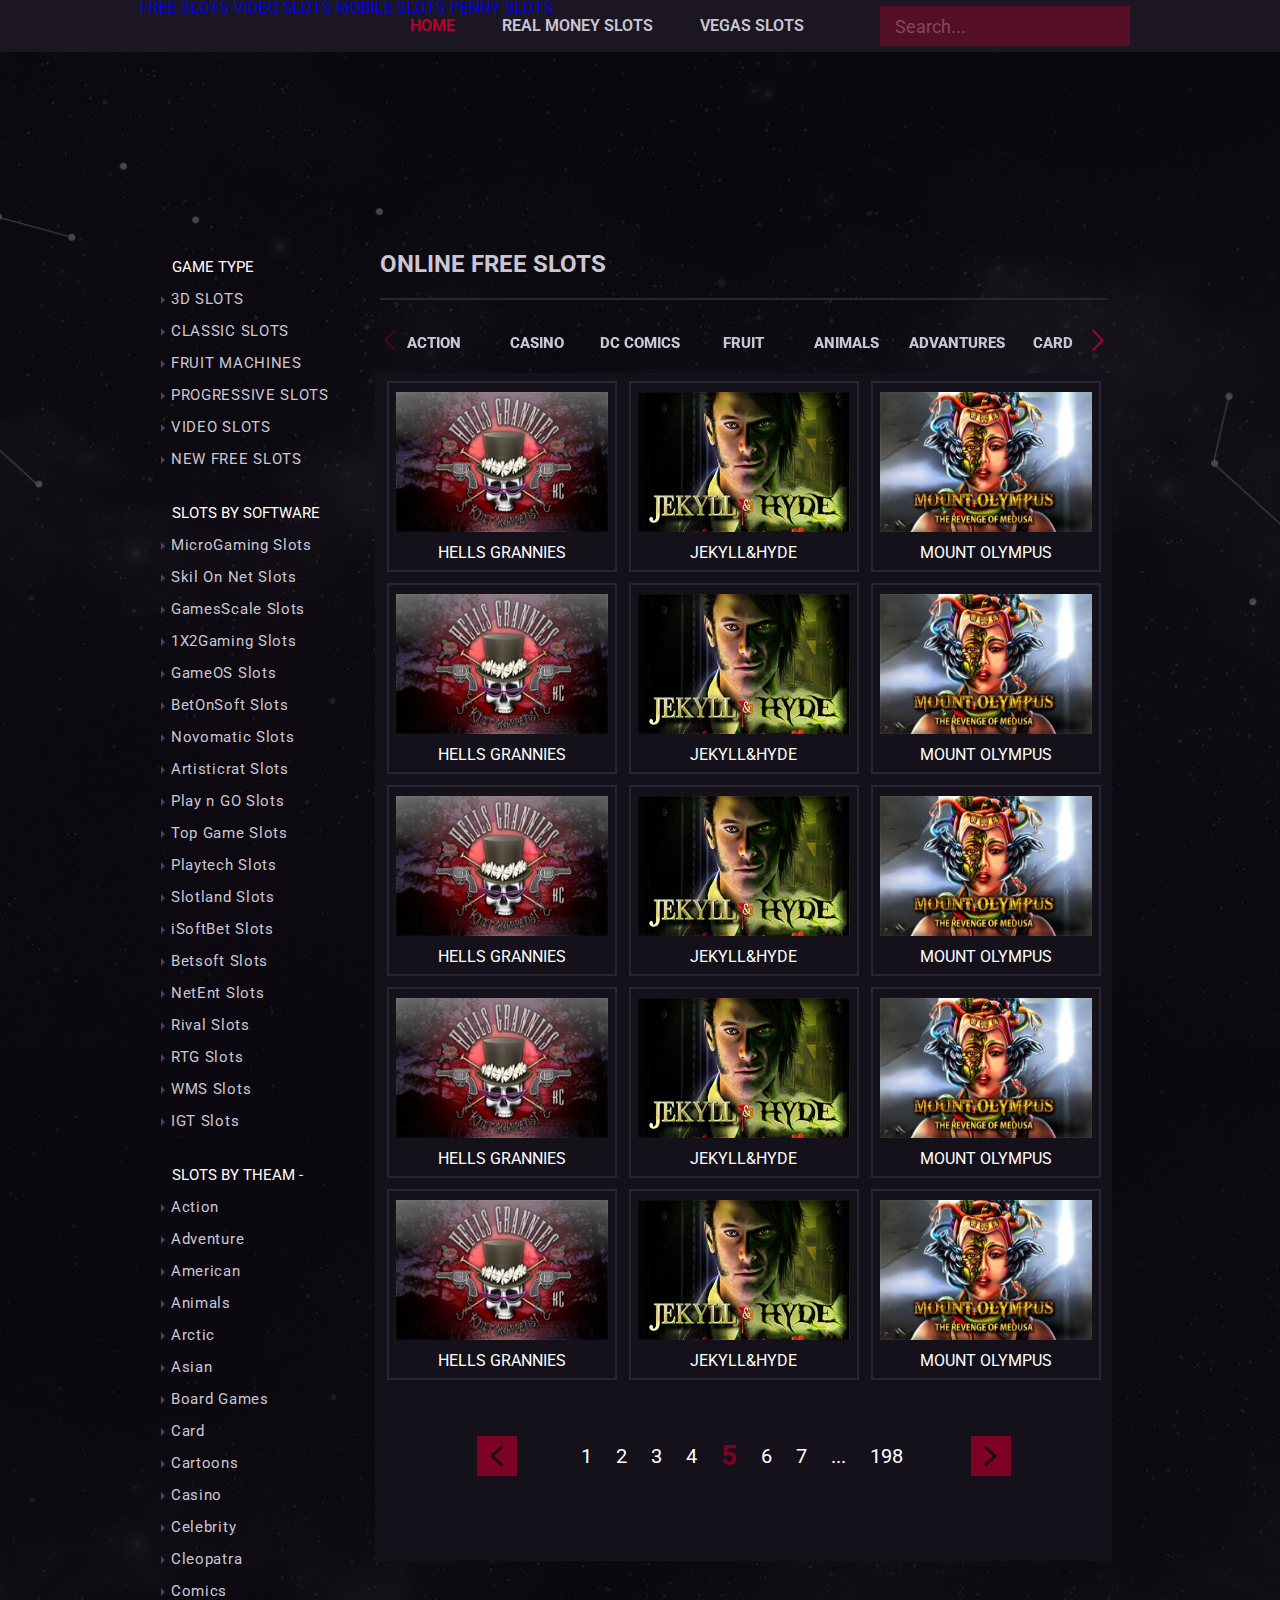
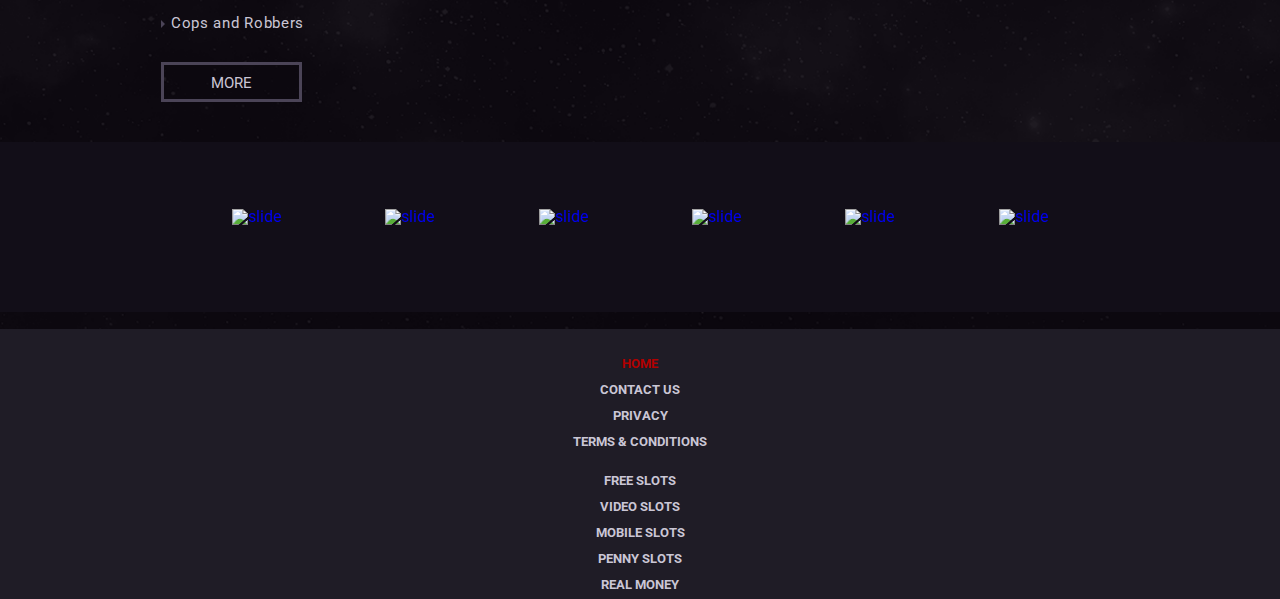
==== commit 11708f1c: "Merge branch 'content'" ====
--- a/index.html
+++ b/index.html
@@ -125,20 +125,21 @@
                     <!-- /search__frame -->
                 </div>
                 <!-- /search -->
+
+                <!-- sub-menu -->
+                <div class="sub-menu">
+                    <a href="#">FREE SLOTS</a>
+                    <a href="#">VIDEO SLOTS</a>
+                    <a href="#">MOBILE SLOTS</a>
+                    <a href="#">PENNY SLOTS</a>
+                </div>
+                <!-- /sub-menu -->
+
             </div>
             <!-- /site__header-layout -->
 
         </header>
         <!-- /site__header -->
-
-        <!-- site__content-menu -->
-        <div class="site__content-menu" style="height: 128px;">
-            <a href="#">FREE SLOTS</a>
-            <a href="#">VIDEO SLOTS</a>
-            <a href="#">MOBILE SLOTS</a>
-            <a href="#">PENNY SLOTS</a>
-        </div>
-        <!-- site__content-menu -->
 
         <!-- site__content -->
         <div class="site__content">
--- a/css/main.css
+++ b/css/main.css
@@ -1,6 +1,18 @@
 @charset "utf-8";
 /* --------------- Style to null --------------- */
 *{-moz-box-sizing:border-box;box-sizing:border-box;}html,body,div,span,h1,h2,h3,h4,h5,h6,p,em,img,strong,sub,sup,b,u,i,dl,dt,dd,ol,ul,li,fieldset,form,label,table,tbody,tfoot,thead,tr,th,td,article,aside,canvas,details,figcaption,figure,a,footer,header,hgroup,menu,nav,section,summary,time,mark,audio,video{border:0;outline:0;vertical-align:baseline;background:transparent;font-size:100%;margin:0;padding:0;}a{background:transparent;}table{border-collapse:collapse;border-spacing:0;}td,td img{vertical-align:top;}input,select,button,textarea{font-size:12px;font-family:Arial, Helvetica, sans-serif;margin:0;}input[type="text"],input[type="password"],textarea,input[type="email"],input[type="phone"],input[type="number"]{font:12px Arial, Helvetica, sans-serif;padding:0;}input[type="checkbox"]{vertical-align:bottom;}input[type="radio"]{vertical-align:text-bottom;}sub{vertical-align:sub;font-size:smaller;}sup{vertical-align:super;font-size:smaller;}article,aside,details,figcaption,figure,footer,header,hgroup,menu,nav,section{display:block;}ul,ol{list-style:none;}html{overflow-y:scroll;overflow-x:auto;}html,body{height:100%;}body{line-height:1;color:#000;text-align:left;z-index:1;position:relative;}input [type='text']{padding:0;}textarea{resize:none;overflow:auto;}label,input[type="button"],input[type="submit"],button{cursor:pointer;}input[type="button"],input[type="reset"],input[type="submit"],button,input[type="text"],input[type="password"],textarea,input[type="email"],input[type="tel"],input[type="phone"],input[type="number"]{-webkit-appearance:none;}a,a:visited,a:hover,a:focus,a:active{text-decoration:none;}input[type="submit"]::-moz-focus-inner,button::-moz-focus-inner{border:0;padding:0;}input:invalid{outline:none;-moz-box-shadow:none;border:none;}::-ms-clear{display:none;}input,textarea,input[type="search"]:focus,:focus{outline:none;}
+input[type="search"]::-webkit-search-cancel-button {
+    -webkit-appearance: none;
+}
+.centering {
+    display: table;
+    width: 100%;
+}
+.centering > * {
+    display: table-cell;
+    vertical-align: middle;
+    text-align: center;
+}
 /* --------------- Style to null --------------- */
 
 /*
@@ -92,7 +104,8 @@
     padding: 0 6.5px;
 }
 .site__wrap-center {
-    margin-bottom: 11px;
+    max-width: 729px;
+    margin: 0 auto 11px;
 }
 .site__header {
     position: relative;
@@ -144,19 +157,22 @@
 /* --------------- contact-form --------------- */
 .contact-wrap{
     background: #14111b;
+    background: url("../img/spacebg.jpg");
+    background-size: cover;
     border: 1px solid #373146;
-    margin: 0 5px 100px 5px;
+    margin: 0 5px 180px 5px;
+    padding: 0 12px;
 }
 .contact-form{
-    width: 272px;
+    min-width: 272px;
+    width: 100%;
     height: 100%;
     padding: 27px 34px 0;
     text-align: center;
     background-color: #1a1622;
     margin: -20px auto 0;
     padding-right: 29px;
-    float: right;
-    margin-right: 13px;
+    margin-bottom: 25px;
 }
 .contact-wrap:after{
     content: '';
@@ -182,7 +198,8 @@
 .contact-wrap>div{
     position: relative;
     width: 300px;
-    float: left;
+    margin: 0 auto;
+    left: -10px;
 }
 .contact-wrap>div>img{
     position: absolute;
@@ -197,6 +214,8 @@
     background: url("../img/submit-btn.png");
     border: none;
     width: 270px;
+    position: relative;
+    top: 25px;
     margin-left: -33px;
     height: 98px;
     background-repeat: no-repeat;
@@ -204,23 +223,37 @@
     color: #cac6d5;
     text-transform: uppercase;
     font-weight: 700;
+    margin-top: -24px;
     background-size: 272px 96px;
     opacity: 1;
-    transition: opacity .3s ease, visibility .3s ease;
-    -webkit-transition: opacity .3s ease, visibility .3s ease;
+    transition: background .3s ease;
+    -webkit-transition: background .3s ease;
 }
 .btn:hover{
-    transition: opacity .3s ease, visibility .3s ease;
-    -webkit-transition: opacity .3s ease, visibility .3s ease;
-    opacity: 0.7;
-}
-.btn_more{
+    transition: background .3s ease;
+    -webkit-transition: background .3s ease;
+    background: url("../img/submit-btn-hover.png");
+    background-repeat: no-repeat;
+    background-size: 272px 96px;
+}
+.menu__aside .btn_more{
+    display: inline-block;
+    top: 0;
     width: auto;
     height: 40px;
-    margin: 0 auto;
+    margin: 0 0 20px 21px;
+    padding: 11px 47px 0;
     border: 3px solid #4b4457;
+    font-size: 15px;
+    font-weight: 400;
     text-align: center;
     background: none;
+    transition: background-color .3s ease;
+    -webkit-transition: background-color .3s ease;
+}
+.menu__aside .btn_more:hover{
+    color: #fff;
+    background: #4b4457;
 }
 /* --------------- /btn --------------- */
 
@@ -1281,6 +1314,7 @@
     /* --------------- contact-form --------------- */
     .contact-wrap>div {
         width: 344px;
+        float: left;
     }
     .contact-form {
         width: 316px;
@@ -1289,7 +1323,7 @@
         margin: -22px auto 0;
         padding-right: 34px;
         float: right;
-        margin-right: 10px;
+
     }
     .contact-form>input, .contact-form>textarea {
         height: 42px;
@@ -1301,8 +1335,39 @@
     .contact-form>textarea {
         height: 97px;
     }
+    .contact-wrap {
+        margin: 0 5px 186px 5px;
+    }
     /* --------------- /contact-form --------------- */
 
+    /* --------------- btn--------------- */
+    .btn {
+        background: url("../img/submit-btn.png");
+        border: none;
+        width: 316px;
+        position: relative;
+        top: 28px;
+        margin-left: -38px;
+        height: 111px;
+        background-repeat: no-repeat;
+        font-size: 19px;
+        color: #cac6d5;
+        text-transform: uppercase;
+        font-weight: 700;
+        margin-top: -33px;
+        background-size: 318px 110px;
+        opacity: 1;
+        transition: background .3s ease;
+        -webkit-transition: background .3s ease;
+    }
+    .btn:hover {
+        transition: background .3s ease;
+        -webkit-transition: background .3s ease;
+        background: url("../img/submit-btn-hover.png");
+        background-repeat: no-repeat;
+        background-size: 318px 110px;
+    }
+    /* --------------- /btn --------------- */
 
     /* --------------- feedback-wrap --------------- */
     .contact-wrap>div>img {
@@ -1317,7 +1382,7 @@
     .feedback-wrap .main-link {
         background-size: 48px;
         height: 61px;
-        background-position: 1px 0px;
+        background-position: 1px 0;
         padding-top: 14px;
         margin-left: 22px;
         margin-bottom: 8px;
@@ -1370,7 +1435,6 @@
         height: 40px;
         left: 159px;
     }
-
     /* --------------- /logo --------------- */
 
     /* --------------- menu --------------- */
@@ -1406,6 +1470,12 @@
     .menu__wrap li a{
         margin: 21px 25px 22px;
         font-size: 12px;
+    }
+    .menu__aside li a:after,
+    .menu__wrap li a:after{
+        border-left-color: #4b4457;
+        border-width: 4px;
+        margin-top: -4px;
     }
     /* --------------- /menu --------------- */
 
@@ -1697,14 +1767,20 @@
     }
     /* --------------- /wizard--------------- */
 }
-@media (min-width: 950px) {
+
+@media (min-width: 1024px) {
 
     /* --------------- site --------------- */
-    .site:after{
-        height: 270px;
+    .site:after {
+        content: '';
+        display: block;
+        clear: both;
+        width: 100%;
+        height: 267px;
     }
     .site__header{
         height: 52px;
+        margin-bottom: 176px;
         border-bottom-width: 3px;
     }
     .site__content-layout{
@@ -1716,6 +1792,34 @@
         right: 0;
         bottom: 0;
         height: 270px;
+    }
+    .site__content-layout {
+        position: relative;
+        padding: 0;
+    }
+    .site__wrap-center {
+        max-width: 737px;
+        margin-left: 235px;
+        margin-bottom: 11px;
+        padding-top: 22px;
+    }
+    .site__aside{
+        position: absolute;
+        top: 0;
+        left: 0;
+        display: block;
+        width: 235px;
+        padding-top: 24px;
+        overflow: hidden;
+    }
+    .site__title{
+        font-size: 24px;
+        padding-bottom: 20px;
+        margin-bottom: 21px;
+    }
+    .mobile_none{
+        display: block;
+        padding-right: 0;
     }
     /* --------------- /site --------------- */
 
@@ -1755,6 +1859,7 @@
         vertical-align: top;
         position: static;
         width: auto;
+        margin-left: 60px;
         padding-top: 0;
         background: transparent;
         box-shadow: none;
@@ -1764,7 +1869,7 @@
     .menu__wrap > a{
         display: inline-block;
         height: auto;
-        margin: 12px 41px 0 0;
+        margin: 12px 43px 0 0;
         padding: 0;
         font-size: 16px;
         color: #cac6d5;
@@ -1803,11 +1908,30 @@
         font-size: 13px;
         padding-left: 33px;
     }
+    .menu__aside dt{
+        height: auto;
+        font-size: 15px;
+    }
+    .menu__aside ul {
+        padding: 5px 0 14px;
+    }
+    .menu__aside li a,
+    .menu__wrap li a{
+        margin: 3px 5px 17px 21px;
+        padding-left: 10px;
+        height: auto;
+        font-size: 15px;
+    }
     /* --------------- /menu --------------- */
 
     /* --------------- search --------------- */
+    .search{
+        width: 250px;
+        margin-top: 6px;
+        margin-right: 10px;
+    }
     .search__frame{
-        padding: 13px 0 9px 53px;
+        padding: 0;
     }
     .search__frame button {
         top: 11px;
@@ -1815,76 +1939,6 @@
         width: 29px;
         height: 32px;
         background-size: 22px 23px;
-    }
-    /* --------------- /search --------------- */
-
-}
-
-@media (min-width: 1024px) {
-
-    /* --------------- site --------------- */
-    .site:after {
-        content: '';
-        display: block;
-        clear: both;
-        width: 100%;
-        height: 267px;
-    }
-    .site__content-layout {
-        position: relative;
-        padding: 0;
-        background-color: #14111b;
-    }
-    .site__wrap-center {
-        max-width: 737px;
-        margin-left: 235px;
-        margin-bottom: 11px;
-        padding-top: 22px;
-    }
-    .site__aside{
-        position: absolute;
-        top: 24px;
-        left: 0;
-        display: block;
-        width: 235px;
-        overflow: hidden;
-    }
-    .site__title{
-        font-size: 24px;
-        padding-bottom: 20px;
-        margin-bottom: 21px;
-    }
-    .mobile_none{
-        display: block;
-        padding-right: 0;
-    }
-    /* ---------------/site--------------- */
-
-    /* ---------------menu--------------- */
-    .menu__aside dt{
-        height: auto;
-        font-size: 15px;
-    }
-    .menu__aside ul {
-        padding: 5px 0 14px;
-    }
-    .menu__aside li a,
-    .menu__wrap li a{
-        margin: 3px 5px 17px 21px;
-        padding-left: 10px;
-        height: auto;
-        font-size: 15px;
-    }
-    /* ---------------/menu--------------- */
-
-    /* --------------- search --------------- */
-    .search{
-        width: 250px;
-        margin-top: 6px;
-        margin-right: 10px;
-    }
-    .search__frame{
-        padding: 0;
     }
     .search__frame input{
         height: 40px;
@@ -1909,12 +1963,70 @@
         -webkit-transition: color 300ms ease-in-out;
         transition: color 300ms ease-in-out;
     }
+    .search__frame input:focus::-webkit-input-placeholder {
+        color: transparent
+    }
+    .search__frame input:focus::-moz-placeholder {
+        color: transparent
+    }
+    .search__frame input:focus:-moz-placeholder {
+        color: transparent
+    }
+    .search__frame input:focus:-ms-input-placeholder {
+        color: transparent
+    }
     .search__frame button {
         top: 3px;
         right: 7px;
         width: 29px;
         height: 32px;
         background-size: 22px 23px;
+    }
+    /* --------------- /search --------------- */
+
+    /* --------------- /search --------------- */
+    .contact-form {
+        width: 322px;
+        float: right;
+        margin-right: 12px;
+    }
+    .contact-form>input, .contact-form>textarea {
+        height: 43px;
+        font-size: 17px;
+    }
+    .contact-wrap {
+        margin: 0 0 186px 5px;
+    }
+    .contact-form>textarea {
+        height: 99px;
+    }
+    .feedback-wrap .main-link {
+        margin-bottom: 11px;
+    }
+    .social-wrap {
+        background-position: 194px 109px;
+    }
+    .contact-wrap>div>img {
+        width: 361px;
+        bottom: -197px;
+        left: -45px;
+    }
+    .contact-wrap>div {
+        margin-bottom: 6px;
+    }
+    .btn {
+        width: 322px;
+        margin-left: -38px;
+        height: 115px;
+        margin-top: -33px;
+        background-size: 324px 114px;
+    }
+    .btn:hover {
+        transition: background .3s ease;
+        -webkit-transition: background .3s ease;
+        background: url("../img/submit-btn-hover.png");
+        background-repeat: no-repeat;
+        background-size: 324px 114px;
     }
     /* --------------- /search --------------- */
 
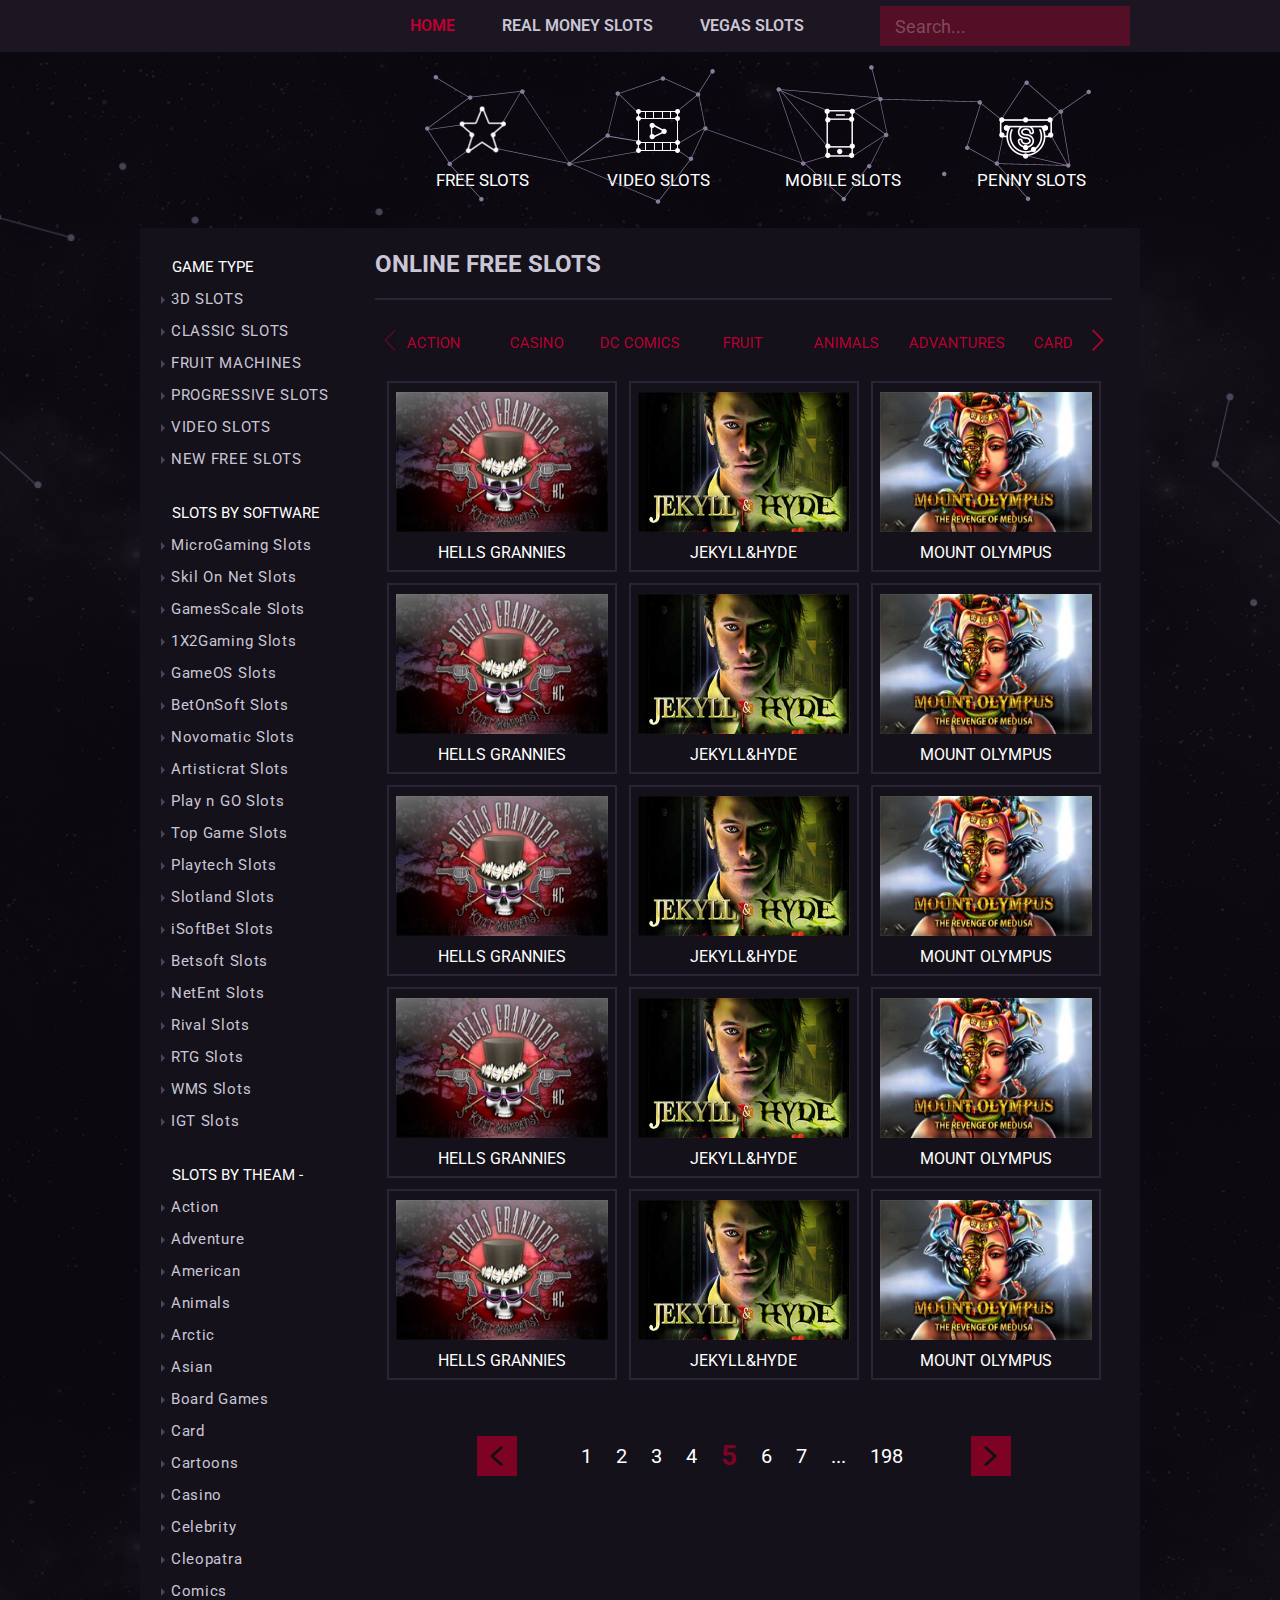
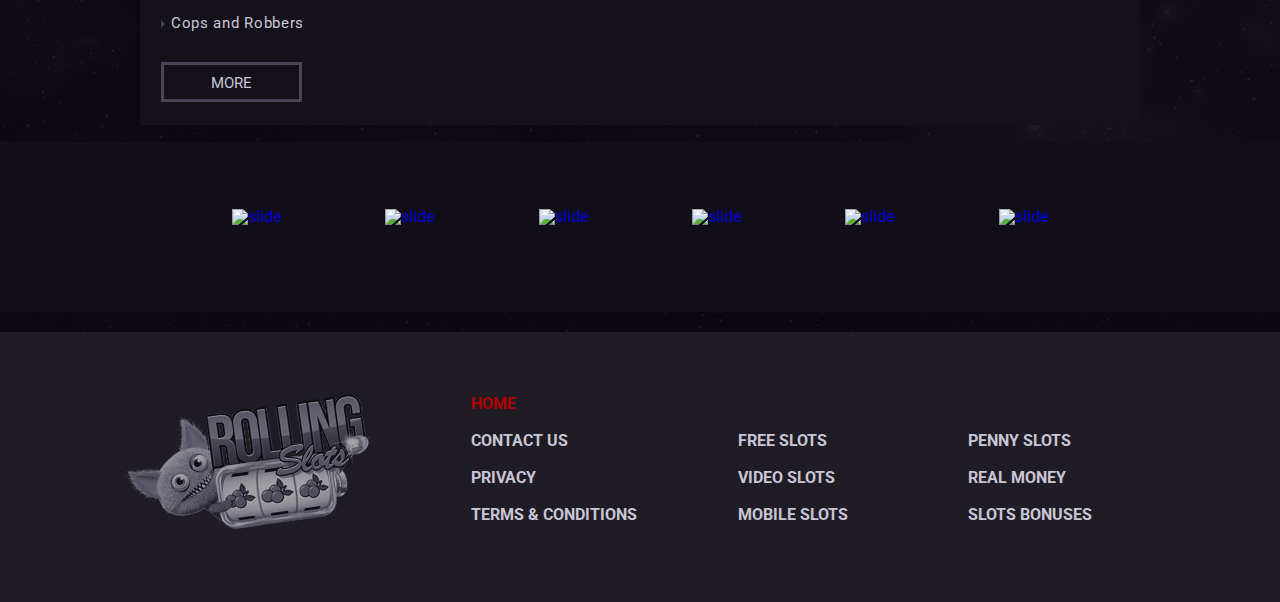
==== commit 3dc8cecd: "over index" ====
--- a/index.html
+++ b/index.html
@@ -8,7 +8,7 @@
     <meta name="format-detection" content="address=no">
 
     <title>Title</title>
-    <link href='https://fonts.googleapis.com/css?family=Roboto:400,700&subset=cyrillic' rel='stylesheet' type='text/css'>
+    <link href='https://fonts.googleapis.com/css?family=Roboto:400,700,500,900,300' rel='stylesheet' type='text/css'>
     <link rel="stylesheet" href="css/swiper.min.css" />
     <link rel="stylesheet" href="css/main.css" />
     
@@ -110,6 +110,12 @@
                         </div>
                         <!-- /menu__aside -->
 
+                        <div class="desktop_none">
+                            <a href="#">FREE SLOTS</a>
+                            <a href="#">VIDEO SLOTS</a>
+                            <a href="#">MOBILE SLOTS</a>
+                            <a href="#">PENNY SLOTS</a>
+                        </div>
                     </div>
                     <!-- /menu__wrap -->
                 </nav>
@@ -860,6 +866,10 @@
 
             <div class="site__footer-layout">
 
+                <span href="#">
+                    <img src="img/logo-footer.png" alt="Rolling Slots" class="site__footer-logo"/>
+                </span>
+
                 <ul>
                     <li>
                         <a href="#" class="active">home</a>
--- a/css/main.css
+++ b/css/main.css
@@ -56,9 +56,7 @@
     color: transparent
 }
 /* --------------- /placeholder --------------- */
-.slider{
-    display: none;
-}
+
 /* --------------- site --------------- */
 .site {
     font-family:'Roboto', sans-serif;
@@ -71,8 +69,14 @@
     background: #0b060e url("../img/body_bg.png") no-repeat center;
     background-size: cover;
 }
+.site:after {
+    content: '';
+    display: block;
+    clear: both;
+    width: 100%;
+    height: 315px;
+}
 .site__title{
-    margin: 0 5px;
     font-size: 15px;
     color: #cac6d5;
     text-transform: uppercase;
@@ -85,6 +89,9 @@
 .mobile_none{
     display: none;
 }
+.slider{
+    display: none;
+}
 .site__title a{
     float: right;
     margin-left: 26px;
@@ -124,8 +131,16 @@
     display: none;
 }
 .site__footer {
+    position: absolute;
+    right: 0;
+    left: 0;
+    bottom: 0;
     z-index: 2;
     background-color: #1f1c26;
+    overflow: hidden;
+}
+.site__footer-logo{
+    display: none;
 }
 .site__footer-layout {
     padding-top: 22px;
@@ -211,30 +226,61 @@
 
 /* --------------- btn --------------- */
 .btn{
-    background: url("../img/submit-btn.png");
+    position: relative;
+    top: 25px;
+    width: 270px;
+    height: 98px;
+    margin-top: -24px;
+    margin-left: -33px;
     border: none;
-    width: 270px;
-    position: relative;
-    top: 25px;
-    margin-left: -33px;
-    height: 98px;
-    background-repeat: no-repeat;
     font-size: 17px;
+    font-weight: 700;
+    text-transform: uppercase;
     color: #cac6d5;
-    text-transform: uppercase;
-    font-weight: 700;
-    margin-top: -24px;
+    z-index: 1;
+}
+.btn:before,
+.btn:after{
+    content: '';
+    position: absolute;
+    top: 0;
+    left: 0;
+    width: 100%;
+    height: 100%;
+    background: url("../img/submit-btn.png") no-repeat;
     background-size: 272px 96px;
+    transition: opacity .3s ease;
+    -webkit-transition: opacity .3s ease;
+    z-index: -1;
+}
+.btn:after{
+    background: url("../img/submit-btn-hover.png") no-repeat;
+    background-size: 272px 96px;
+}
+.btn:after,
+.btn:hover:before{
+    opacity: 0;
+}
+.btn:hover:after{
     opacity: 1;
-    transition: background .3s ease;
-    -webkit-transition: background .3s ease;
-}
-.btn:hover{
-    transition: background .3s ease;
-    -webkit-transition: background .3s ease;
-    background: url("../img/submit-btn-hover.png");
-    background-repeat: no-repeat;
-    background-size: 272px 96px;
+}
+.btn_2{
+    display: block;
+    width: 133px;
+    top: 0;
+    height: 48px;
+    margin: 0 auto;
+    padding-top: 12px;
+    font-size: 13px;
+    font-weight: 500;
+}
+.btn_2:before{
+    background: url("../img/bg-btn-2.png") no-repeat 0 -61px;
+    background-size: 133px auto;
+}
+.btn_2:after{
+    background: url("../img/bg-btn-2.png") no-repeat 0 0;
+    background-size: 133px auto;
 }
 .menu__aside .btn_more{
     display: inline-block;
@@ -255,6 +301,10 @@
     color: #fff;
     background: #4b4457;
 }
+.menu__aside .btn_more:before,
+.menu__aside .btn_more:after{
+    display: none;
+}
 /* --------------- /btn --------------- */
 
 /* --------------- feedback-wrap --------------- */
@@ -301,8 +351,8 @@
     display: inline-block;
     margin: 0 14px;
     opacity: 1;
-    transition: opacity .3s ease, visibility .3s ease;
-    -webkit-transition: opacity .3s ease, visibility .3s ease;
+    transition: transform .3s ease;
+    -webkit-transition: transform .3s ease;
 }
 .social-wrap> .social-wrap-g{
     background: url("../img/social-g.png") left no-repeat;
@@ -325,7 +375,8 @@
     background-position: 0 -1px;
 }
 .social-wrap>a:hover{
-    opacity: 0.5;
+    -webkit-transform: translateY(-3px);
+    transform: translateY(-3px);
 }
 /* --------------- /feedback-wrap --------------- */
 
@@ -430,6 +481,7 @@
     transition: opacity .3s ease, visibility .3s ease;
     -webkit-transition: opacity .3s ease, visibility .3s ease;
     box-shadow: 10px 0 0 rgba(0,0,0,.5);
+    overflow-y: auto;
 }
 .menu.active .menu__wrap{
     opacity: 1;
@@ -509,6 +561,12 @@
     margin-top: -3px;
 }
 /* --------------- /menu --------------- */
+
+/* --------------- sub-menu --------------- */
+.sub-menu{
+    display: none;
+}
+/* --------------- /sub-menu --------------- */
 
 /* --------------- search --------------- */
 .search{
@@ -597,7 +655,7 @@
     -webkit-transition: color .3s ease;
 }
 .header-slider .slider__item:hover{
-    color: #9b231c;
+    text-decoration: underline;
 }
 .item_active{
     color: #bd0031;
@@ -608,7 +666,7 @@
     top: 33px;
     width:10px;
     height: 17px;
-    background: url("../img/slider-left.png") no-repeat center;
+    background: url("../img/slider-left.png") no-repeat center #14111b;
     background-size: contain;
 }
 .button_prev{
@@ -1267,6 +1325,100 @@
 }
 /* --------------- /wizard --------------- */
 
+/* --------------- content --------------- */
+.content{
+    padding: 0 10px;
+    font-size: 13px;
+    line-height: 16px;
+    color: #a4a1ae;
+}
+.content p{
+    margin-bottom: 15px;
+}
+.content a{
+    color: #bd0031;
+}
+.content h2{
+    margin-bottom: 10px;
+    font-weight: 300;
+    color: #bd0031;
+    text-transform: uppercase;
+}
+.content span{
+    color: #585466;
+}
+.content ul{
+    margin-bottom: 15px;
+}
+.content li{
+    position: relative;
+    margin-left: 20px;
+    padding-left: 12px;
+}
+.content li:before{
+    content: '';
+    position: absolute;
+    top: 6px;
+    left: 0;
+    width: 4px;
+    height: 4px;
+    border-radius: 50px;
+    background-color: #bd0031;
+}
+.content__table{
+    margin-bottom: 13px;
+    padding: 13px 0;
+    border-top: 1px solid #211c2b;
+    border-bottom: 1px solid #211c2b;
+}
+.content__table td{
+    padding: 2px 10px 2px 5px;
+    color: #cac6d5;
+}
+.content__table td:first-child{
+    border-right: 2px solid #afb1b8;
+    color: #585466;
+}
+.content__quotes{
+    position: relative;
+    padding-left: 74px;
+    color: #585466;
+}
+.content__quotes span{
+    color: #bd0031;
+}
+.content__quotes:before{
+    content: '';
+    position: absolute;
+    top: 2px;
+    left: 20px;
+    width: 37px;
+    height: 32px;
+    background: url("../img/icons-quotes.png") no-repeat 0 0;
+    background-size: cover;
+}
+/* --------------- /content --------------- */
+
+/* --------------- page-404 --------------- */
+.page-404{
+    padding: 13px 30px 90px;
+    color: #890328;
+    font-size: 13px;
+    font-weight: 900;
+    text-transform: uppercase;
+    text-align: center;
+    background: url("../img/bg-404.png") no-repeat calc(50% - -19px) 56%;
+    background-size: 363px 351px;
+}
+.page-404 h1{
+    font-size: 109px;
+    font-weight: 400;
+}
+.page-404__message{
+    margin-bottom: 140px;
+}
+/* --------------- /page-404 --------------- */
+
 @media (min-width: 768px) {
 
     /* --------------- /wizard --------------- */
@@ -1289,11 +1441,15 @@
     /* --------------- breadcrumbs --------------- */
 
     /* --------------- site --------------- */
+    .site:after {
+        height: 315px;
+    }
     .site__header {
         height: 40px;
         margin-bottom: 48px;
     }
     .site__content-layout {
+        min-height: auto;
         padding: 0 20px;
     }
     .site__title {
@@ -1304,8 +1460,11 @@
         padding-right: 190px;
         letter-spacing: 0;
     }
+    .site__footer{
+        height: 315px;
+    }
     .center-content{
-        background: #14111b;
+        background-color: #14111b;
         padding: 8px 0 40px;
         margin-bottom: 25px;
     }
@@ -1342,30 +1501,34 @@
 
     /* --------------- btn--------------- */
     .btn {
-        background: url("../img/submit-btn.png");
-        border: none;
+        top: 28px;
         width: 316px;
-        position: relative;
-        top: 28px;
+        height: 111px;
+        margin-top: -33px;
         margin-left: -38px;
-        height: 111px;
-        background-repeat: no-repeat;
         font-size: 19px;
-        color: #cac6d5;
-        text-transform: uppercase;
         font-weight: 700;
-        margin-top: -33px;
+    }
+    .btn:before {
         background-size: 318px 110px;
-        opacity: 1;
-        transition: background .3s ease;
-        -webkit-transition: background .3s ease;
-    }
-    .btn:hover {
-        transition: background .3s ease;
-        -webkit-transition: background .3s ease;
-        background: url("../img/submit-btn-hover.png");
-        background-repeat: no-repeat;
+    }
+    .btn:after {
         background-size: 318px 110px;
+    }
+    .btn_2{
+        top: 0;
+        width: 199px;
+        height: 69px;
+        margin: 0 auto;
+        padding-top: 20px;
+    }
+    .btn_2:before {
+        background-size: 199px 196px;
+        background-position: 0 -127px;
+    }
+    .btn_2:after {
+        background-size: 199px 196px;
+        background-position: 0 -16px;
     }
     /* --------------- /btn --------------- */
 
@@ -1476,10 +1639,14 @@
         border-left-color: #4b4457;
         border-width: 4px;
         margin-top: -4px;
+        transition: border-left-color .3s ease;
+        -webkit-transition: border-left-color .3s ease;
+    }
+    .menu__aside li a:hover:after,
+    .menu__wrap li a:hover:after{
+        border-left-color: #bd0031;
     }
     /* --------------- /menu --------------- */
-
-
 
     /* --------------- search --------------- */
     .search {
@@ -1558,30 +1725,25 @@
         margin-right: 20px;
         font-size: 20px;
     }
-
     .navigation__next,
     .navigation__prev {
         margin-right: 60px;
         width: 40px;
         height: 40px;
     }
-
     .navigation__next {
         margin-right: 0;
         margin-left: 44px;
     }
-
     .navigation__next:before, .navigation__prev:before {
         width: 13px;
         height: 22px;
         top: 9px;
         left: 13px;
     }
-
     .navigation .active {
         font-size: 28px;
     }
-
     /* --------------- /navigation --------------- */
 
     /* --------------- information --------------- */
@@ -1614,8 +1776,8 @@
         line-height: 19px;
         margin-bottom: 27px;
     }
-
     /* --------------- /warming --------------- */
+
     .game-pic {
         margin-bottom: 18px;
     }
@@ -1627,42 +1789,34 @@
         width: 51px;
         height: 34px;
     }
-
     .like__finger-down {
         margin-left: 0px;
     }
-
     .like__title span {
         font-size: 15px;
     }
-
     .like__finger-up:before,
     .like__finger-down:before {
         width: 51px;
         height: 34px;
     }
-
     .like__title {
         padding-top: 9px;
         margin-right: 18px;
     }
-
     .like__name {
         margin-right: 11px;
         margin-bottom: 7px;
     }
-
     .like__value {
         height: 4px;
         width: 313px;
     }
-
     .like__number {
         font-size: 18px;
         right: -19px;
         top: -29px;
     }
-
     .like {
         padding-bottom: 11px;
         margin-bottom: 36px;
@@ -1671,12 +1825,12 @@
         top: 13px;
     }
     /* --------------- /like--------------- */
+
     /* --------------- tags--------------- */
     .tags {
         font-size: 16px;
         margin-bottom: 47px;
     }
-
     /* --------------- /tags--------------- */
 
     /* --------------- wizard--------------- */
@@ -1766,36 +1920,93 @@
         background-size: cover;
     }
     /* --------------- /wizard--------------- */
+
+    /* --------------- content --------------- */
+    .content{
+        padding: 0 20px;
+        font-size: 14px;
+        line-height: 18px;
+    }
+    .content h2{
+        margin-bottom: 10px;
+        font-size: 16px;
+    }
+    .content ul{
+        position: relative;
+    }
+    .content ul:before{
+        content: '';
+        position: absolute;
+        top: 8px;
+        bottom: 9px;
+        left: 22px;
+        width: 1px;
+        background-color: #bd0031;
+    }
+    .content li:before{
+        width: 5px;
+        height: 5px;
+    }
+    .content__table{
+        margin-bottom: 13px;
+        padding: 13px 0;
+        border-top: 1px solid #211c2b;
+        border-bottom: 1px solid #211c2b;
+    }
+    .content__table td{
+        padding: 3px 10px;
+    }
+    .content__quotes{
+        margin: 15px 0 25px;
+    }
+    /* --------------- /content --------------- */
+
+    /* --------------- page-404 --------------- */
+    .page-404 {
+        padding: 33px 170px 185px;
+        font-size: 22px;
+        font-weight: 500;
+        background: url("../img/bg-404.png") no-repeat calc(50% - -30px) 53%;
+        background-size: 685px 658px;
+    }
+    .page-404 h1{
+        margin-bottom: 7px;
+        font-size: 195px;
+        font-weight: 600;
+    }
+    .page-404__message {
+        margin-bottom: 276px;
+    }
+    /* --------------- /page-404 --------------- */
 }
 
 @media (min-width: 1024px) {
 
     /* --------------- site --------------- */
     .site:after {
-        content: '';
-        display: block;
-        clear: both;
-        width: 100%;
-        height: 267px;
+        height: 270px;
     }
     .site__header{
         height: 52px;
         margin-bottom: 176px;
         border-bottom-width: 3px;
     }
+    .site__header_404{
+        margin-bottom: 111px;
+    }
+    .site__header_404 .sub-menu{
+        display: none;
+    }
     .site__content-layout{
         margin-bottom: 17px;
     }
     .site__footer{
-        position: absolute;
-        left: 0;
-        right: 0;
-        bottom: 0;
         height: 270px;
     }
     .site__content-layout {
         position: relative;
         padding: 0;
+        background-color: #14111b;
     }
     .site__wrap-center {
         max-width: 737px;
@@ -1810,6 +2021,7 @@
         display: block;
         width: 235px;
         padding-top: 24px;
+        text-align: left;
         overflow: hidden;
     }
     .site__title{
@@ -1820,6 +2032,38 @@
     .mobile_none{
         display: block;
         padding-right: 0;
+    }
+    .site__footer-layout{
+        position: relative;
+        max-width: 1000px;
+        margin: 0 auto;
+    }
+    .site__footer-layout ul{
+        position: absolute;
+        top: 59px;
+        right: 0;
+    }
+    .site__footer-layout li{
+        display: inline-block;
+        width: 172px;
+        margin-left: 55px;
+        text-align: left;
+    }
+    .site__footer-layout li:first-child{
+        margin-right: 37px;
+    }
+    .site__footer-layout li a{
+        font-size: 16px;
+        margin-bottom: 11px;
+    }
+    .site__footer-logo{
+        display: block;
+        position: absolute;
+        top: 61px;
+        left: -23px;
+    }
+    .desktop_none{
+        display: none;
     }
     /* --------------- /site --------------- */
 
@@ -1924,6 +2168,83 @@
     }
     /* --------------- /menu --------------- */
 
+    /* --------------- sub-menu --------------- */
+    .sub-menu{
+        position: absolute;
+        top: 100%;
+        right: 49px;
+        display: block;
+        margin-top: 13px;
+    }
+    .sub-menu a{
+        float: left;
+        position: relative;
+        width: 147px;
+        height: 140px;
+        padding-top: 107px;
+        padding-right: 32px;
+        font-size: 17px;
+        color: #fff;
+        text-align: center;
+        transition: color .3s ease;
+        -webkit-transition: color .3s ease;
+    }
+    .sub-menu a:hover{
+        color: #bd0031;
+    }
+    .sub-menu a:before,
+    .sub-menu a:after{
+        content: '';
+        position: absolute;
+        top: 0;
+        left: 0;
+        width: 100%;
+        height: 100%;
+        background: url("../img/icons-menu.png") no-repeat 0 0;
+        transition: opacity .3s ease;
+        -webkit-transition: opacity .3s ease;
+    }
+    .sub-menu a:after{
+        background-position: 0 -144px;
+    }
+    .sub-menu a:hover:before,
+    .sub-menu a:after{
+        opacity: 0;
+    }
+    .sub-menu a:hover:after{
+        opacity: 1;
+    }
+    .sub-menu a+a{
+        width: 204px;
+    }
+    .sub-menu a+a:before{
+        background-position: -147px 0;
+    }
+    .sub-menu a+a:after{
+        background-position: -147px -144px;
+    }
+    .sub-menu a+a+a{
+        width: 166px;
+    }
+    .sub-menu a+a+a:before{
+        background-position: -351px 0;
+    }
+    .sub-menu a+a+a:after{
+        background-position: -351px -144px;
+    }
+    .sub-menu a+a+a+a{
+        width: 149px;
+        padding-left: 29px;
+        padding-right: 0;
+    }
+    .sub-menu a+a+a+a:before{
+        background-position: -517px 0;
+    }
+    .sub-menu a+a+a+a:after{
+        background-position: -517px -144px;
+    }
+    /* --------------- /sub-menu --------------- */
+
     /* --------------- search --------------- */
     .search{
         width: 250px;
@@ -1984,6 +2305,16 @@
     }
     /* --------------- /search --------------- */
 
+    /* --------------- header-slider --------------- */
+    .header-slider .slider__item{
+        color: #bd0031;
+        font-weight: 400;
+    }
+    .item_active{
+        font-weight: 700;
+    }
+    /* --------------- header-slider --------------- */
+
     /* --------------- /search --------------- */
     .contact-form {
         width: 322px;
@@ -2019,14 +2350,13 @@
         margin-left: -38px;
         height: 115px;
         margin-top: -33px;
-        background-size: 324px 114px;
-    }
-    .btn:hover {
-        transition: background .3s ease;
-        -webkit-transition: background .3s ease;
-        background: url("../img/submit-btn-hover.png");
-        background-repeat: no-repeat;
-        background-size: 324px 114px;
+    }
+    .btn_2{
+        top: 16px;
+        width: 204px;
+        height: 74px;
+        margin: 0 auto;
+        text-align: center;
     }
     /* --------------- /search --------------- */
 
@@ -2100,9 +2430,6 @@
         display: inline-block;
         vertical-align: middle;
         transition: opacity .3s ease;
-    }
-    .slider__item:hover{
-        opacity: 0.7;
     }
     .slider_next,
     .slider_prev{
@@ -2151,7 +2478,7 @@
     .like__finger-down, .like__finger-up {
         width: 45px;
     }
-     .like__finger-up{
+    .like__finger-up{
          margin-left: 13px;
     }
     .like__finger-down{
@@ -2236,4 +2563,58 @@
         margin-bottom: 42px;
     }
     /* --------------- /information--------------- */
+
+    /* --------------- content --------------- */
+    .content{
+        padding: 0 20px 30px;
+        font-size: 14px;
+        line-height: 18px;
+    }
+    .content h2{
+        margin-bottom: 10px;
+        font-size: 16px;
+    }
+    .content ul{
+        position: relative;
+    }
+    .content ul:before{
+        content: '';
+        position: absolute;
+        top: 8px;
+        bottom: 9px;
+        left: 22px;
+        width: 1px;
+        background-color: #bd0031;
+    }
+    .content li:before{
+        width: 5px;
+        height: 5px;
+    }
+    .content__table{
+        margin-bottom: 13px;
+        padding: 13px 0;
+        border-top: 1px solid #211c2b;
+        border-bottom: 1px solid #211c2b;
+    }
+    .content__table td{
+        padding: 3px 10px;
+    }
+    /* --------------- /content --------------- */
+
+    /* --------------- page-404 --------------- */
+    .page-404 {
+        padding: 0 160px 185px;
+        font-size: 24px;
+        background: url("../img/bg-404.png") no-repeat 100% 9%;
+        background-color: transparent;
+        background-size: 752px 725px;
+    }
+    .page-404 h1{
+        font-size: 220px;
+    }
+    .page-404__message {
+        margin-bottom: 276px;
+    }
+    /* --------------- /page-404 --------------- */
+
 }